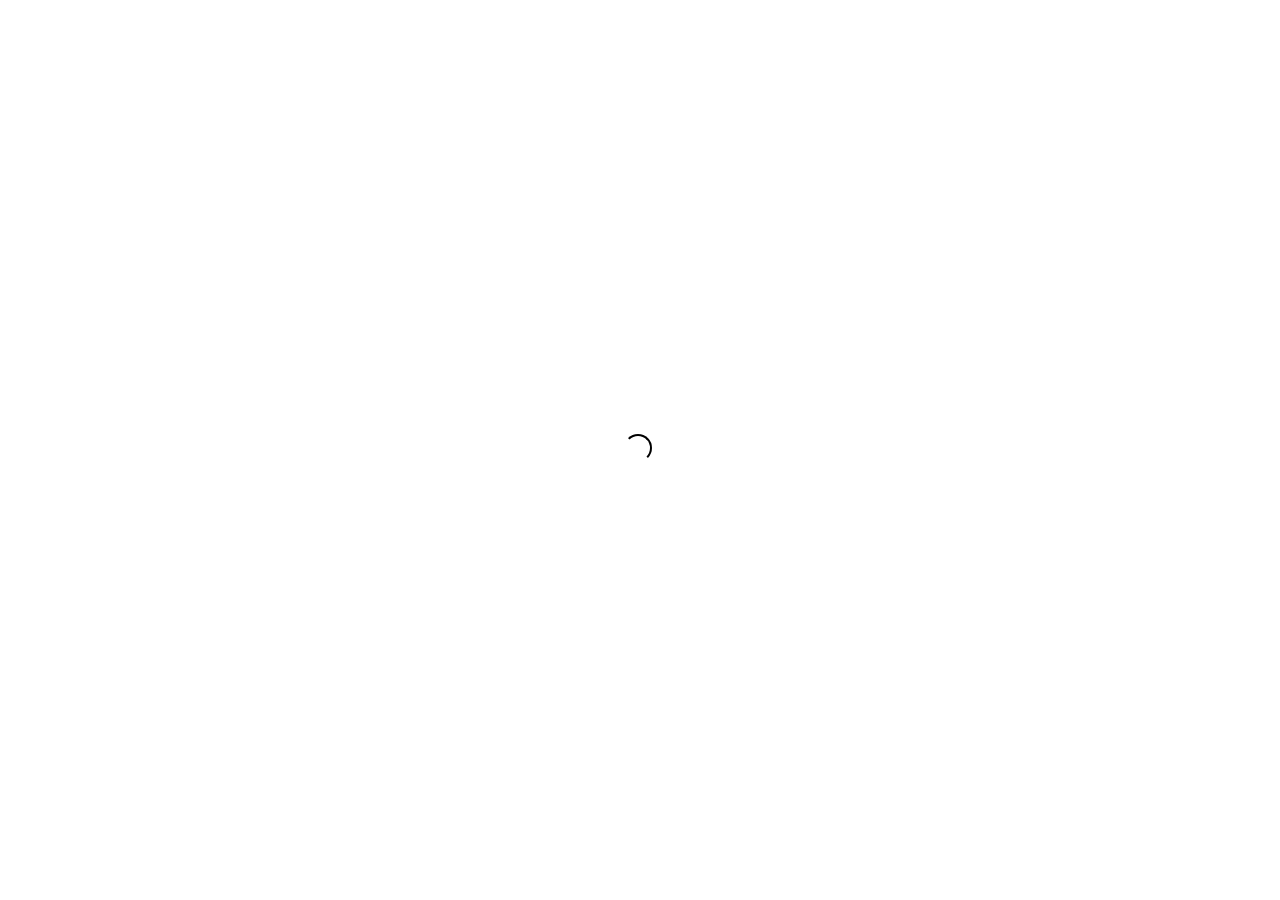
==== contributors/index.html @ 4cad9aa5 "Release version 3.2.38.#351-welcome-page-with-apps-cards.0414d19 to UAT" ====
<!DOCTYPE html>
<html lang="en">
<head>
  <meta charset="utf-8" />
  <link rel="icon" href="/favicon.ico" />
  <meta name="viewport" content="width=device-width, initial-scale=1, maximum-scale=1, viewport-fit=cover" />
  <meta name="mobile-web-app-capable" content="yes" />
  <meta name="apple-mobile-web-app-status-bar-style" content="black-translucent" />
  <meta name="robots" content="noindex" />
  <meta name="description" content="Rail Map Toolkit - Contributors" />
  <base href="./" />
  <link rel="apple-touch-icon" href="/logo192.png" />
  <link rel="manifest" href="/manifest.json" />
  <style>
      @keyframes animation-spinner {
          0% {transform: rotate(0deg)}
          100% {transform: rotate(360deg)}
      }
      .spinner {
          border-top: calc(0.125rem * var(--mantine-scale)) solid currentcolor;
          border-right: calc(0.125rem * var(--mantine-scale)) solid currentcolor;
          border-bottom: calc(0.125rem * var(--mantine-scale)) solid transparent;
          border-left: calc(0.125rem * var(--mantine-scale)) solid transparent;
          border-radius: 100%;
          width: calc(1.75rem * var(--mantine-scale));
          height: calc(1.75rem * var(--mantine-scale));
          animation: 0.45s linear 0s infinite animation-spinner;
          position: absolute;
          top: calc(50% - 16px);
          left: calc(50% - 16px);
      }
  </style>

  <title>Contributors</title>
  <script type="module" crossorigin src="/assets/contributors-DDvoFeKW.js"></script>
  <link rel="modulepreload" crossorigin href="/assets/rolldown-runtime-Zofljcph.js">
  <link rel="modulepreload" crossorigin href="/assets/src-BXCi98PE.js">
  <link rel="modulepreload" crossorigin href="/assets/react-ClXLlY4M.js">
  <link rel="modulepreload" crossorigin href="/assets/mantine-k4HT99VD.js">
  <link rel="modulepreload" crossorigin href="/assets/dist-Bo9G5bMY.js">
  <link rel="modulepreload" crossorigin href="/assets/asset-enablements-CBE7Be_G.js">
  <link rel="stylesheet" crossorigin href="/assets/src-D48-xhgS.css">
  <link rel="stylesheet" crossorigin href="/assets/contributors-BJ1j9d33.css">
</head>
<body>
<noscript>You need to enable JavaScript to run this app.</noscript>
<div id="root">
  <div class="spinner"></div>
</div>

</body>
</html>
---- assets/src-D48-xhgS.css ----
:root,:host{color-scheme:var(--mantine-color-scheme)}*,:before,:after{box-sizing:border-box}input,button,textarea,select{font:inherit}button,select{text-transform:none}body,:host{font-family:var(--mantine-font-family);font-size:var(--mantine-font-size-md);line-height:var(--mantine-line-height);background-color:var(--mantine-color-body);color:var(--mantine-color-text);-webkit-font-smoothing:var(--mantine-webkit-font-smoothing);-moz-osx-font-smoothing:var(--mantine-moz-font-smoothing);margin:0}@media screen and (device-width<=31.25em){body,:host{-webkit-text-size-adjust:100%}}@media (prefers-reduced-motion:reduce){[data-respect-reduced-motion] [data-reduce-motion]{transition:none;animation:none}}[data-mantine-color-scheme=light] .mantine-light-hidden,[data-mantine-color-scheme=dark] .mantine-dark-hidden{display:none}.mantine-focus-auto:focus-visible,.mantine-focus-always:focus{outline:2px solid var(--mantine-primary-color-filled);outline-offset:calc(.125rem * var(--mantine-scale))}.mantine-focus-never:focus{outline:none}.mantine-active:active{transform:translateY(calc(.0625rem * var(--mantine-scale)))}fieldset:disabled .mantine-active:active{transform:none}:where([dir=rtl]) .mantine-rotate-rtl{transform:rotate(180deg)}:root,:host{--mantine-z-index-app:100;--mantine-z-index-modal:200;--mantine-z-index-popover:300;--mantine-z-index-overlay:400;--mantine-z-index-max:9999;--mantine-scale:1;--mantine-cursor-type:default;--mantine-webkit-font-smoothing:antialiased;--mantine-moz-font-smoothing:grayscale;--mantine-color-white:#fff;--mantine-color-black:#000;--mantine-line-height:1.55;--mantine-font-family:-apple-system, BlinkMacSystemFont, Segoe UI, Roboto, Helvetica, Arial, sans-serif, Apple Color Emoji, Segoe UI Emoji;--mantine-font-family-monospace:ui-monospace, SFMono-Regular, Menlo, Monaco, Consolas, Liberation Mono, Courier New, monospace;--mantine-font-family-headings:-apple-system, BlinkMacSystemFont, Segoe UI, Roboto, Helvetica, Arial, sans-serif, Apple Color Emoji, Segoe UI Emoji;--mantine-heading-font-weight:700;--mantine-heading-text-wrap:wrap;--mantine-radius-default:calc(.5rem * var(--mantine-scale));--mantine-primary-color-filled:var(--mantine-color-blue-filled);--mantine-primary-color-filled-hover:var(--mantine-color-blue-filled-hover);--mantine-primary-color-light:var(--mantine-color-blue-light);--mantine-primary-color-light-hover:var(--mantine-color-blue-light-hover);--mantine-primary-color-light-color:var(--mantine-color-blue-light-color);--mantine-breakpoint-xs:36em;--mantine-breakpoint-sm:48em;--mantine-breakpoint-md:62em;--mantine-breakpoint-lg:75em;--mantine-breakpoint-xl:88em;--mantine-spacing-xs:calc(.625rem * var(--mantine-scale));--mantine-spacing-sm:calc(.75rem * var(--mantine-scale));--mantine-spacing-md:calc(1rem * var(--mantine-scale));--mantine-spacing-lg:calc(1.25rem * var(--mantine-scale));--mantine-spacing-xl:calc(2rem * var(--mantine-scale));--mantine-font-size-xs:calc(.75rem * var(--mantine-scale));--mantine-font-size-sm:calc(.875rem * var(--mantine-scale));--mantine-font-size-md:calc(1rem * var(--mantine-scale));--mantine-font-size-lg:calc(1.125rem * var(--mantine-scale));--mantine-font-size-xl:calc(1.25rem * var(--mantine-scale));--mantine-line-height-xs:1.4;--mantine-line-height-sm:1.45;--mantine-line-height-md:1.55;--mantine-line-height-lg:1.6;--mantine-line-height-xl:1.65;--mantine-shadow-xs:0 calc(.0625rem * var(--mantine-scale)) calc(.1875rem * var(--mantine-scale)) #0000000d, 0 calc(.0625rem * var(--mantine-scale)) calc(.125rem * var(--mantine-scale)) #0000001a;--mantine-shadow-sm:0 calc(.0625rem * var(--mantine-scale)) calc(.1875rem * var(--mantine-scale)) #0000000d, #0000000d 0 calc(.625rem * var(--mantine-scale)) calc(.9375rem * var(--mantine-scale)) calc(-.3125rem * var(--mantine-scale)), #0000000a 0 calc(.4375rem * var(--mantine-scale)) calc(.4375rem * var(--mantine-scale)) calc(-.3125rem * var(--mantine-scale));--mantine-shadow-md:0 calc(.0625rem * var(--mantine-scale)) calc(.1875rem * var(--mantine-scale)) #0000000d, #0000000d 0 calc(1.25rem * var(--mantine-scale)) calc(1.5625rem * var(--mantine-scale)) calc(-.3125rem * var(--mantine-scale)), #0000000a 0 calc(.625rem * var(--mantine-scale)) calc(.625rem * var(--mantine-scale)) calc(-.3125rem * var(--mantine-scale));--mantine-shadow-lg:0 calc(.0625rem * var(--mantine-scale)) calc(.1875rem * var(--mantine-scale)) #0000000d, #0000000d 0 calc(1.75rem * var(--mantine-scale)) calc(1.4375rem * var(--mantine-scale)) calc(-.4375rem * var(--mantine-scale)), #0000000a 0 calc(.75rem * var(--mantine-scale)) calc(.75rem * var(--mantine-scale)) calc(-.4375rem * var(--mantine-scale));--mantine-shadow-xl:0 calc(.0625rem * var(--mantine-scale)) calc(.1875rem * var(--mantine-scale)) #0000000d, #0000000d 0 calc(2.25rem * var(--mantine-scale)) calc(1.75rem * var(--mantine-scale)) calc(-.4375rem * var(--mantine-scale)), #0000000a 0 calc(1.0625rem * var(--mantine-scale)) calc(1.0625rem * var(--mantine-scale)) calc(-.4375rem * var(--mantine-scale));--mantine-radius-xs:calc(.125rem * var(--mantine-scale));--mantine-radius-sm:calc(.25rem * var(--mantine-scale));--mantine-radius-md:calc(.5rem * var(--mantine-scale));--mantine-radius-lg:calc(1rem * var(--mantine-scale));--mantine-radius-xl:calc(2rem * var(--mantine-scale));--mantine-font-weight-regular:400;--mantine-font-weight-medium:600;--mantine-font-weight-bold:700;--mantine-primary-color-0:var(--mantine-color-blue-0);--mantine-primary-color-1:var(--mantine-color-blue-1);--mantine-primary-color-2:var(--mantine-color-blue-2);--mantine-primary-color-3:var(--mantine-color-blue-3);--mantine-primary-color-4:var(--mantine-color-blue-4);--mantine-primary-color-5:var(--mantine-color-blue-5);--mantine-primary-color-6:var(--mantine-color-blue-6);--mantine-primary-color-7:var(--mantine-color-blue-7);--mantine-primary-color-8:var(--mantine-color-blue-8);--mantine-primary-color-9:var(--mantine-color-blue-9);--mantine-color-dark-0:#c9c9c9;--mantine-color-dark-1:#b8b8b8;--mantine-color-dark-2:#828282;--mantine-color-dark-3:#696969;--mantine-color-dark-4:#424242;--mantine-color-dark-5:#3b3b3b;--mantine-color-dark-6:#2e2e2e;--mantine-color-dark-7:#242424;--mantine-color-dark-8:#1f1f1f;--mantine-color-dark-9:#141414;--mantine-color-gray-0:#f8f9fa;--mantine-color-gray-1:#f1f3f5;--mantine-color-gray-2:#e9ecef;--mantine-color-gray-3:#dee2e6;--mantine-color-gray-4:#ced4da;--mantine-color-gray-5:#adb5bd;--mantine-color-gray-6:#868e96;--mantine-color-gray-7:#495057;--mantine-color-gray-8:#343a40;--mantine-color-gray-9:#212529;--mantine-color-red-0:#fff5f5;--mantine-color-red-1:#ffe3e3;--mantine-color-red-2:#ffc9c9;--mantine-color-red-3:#ffa8a8;--mantine-color-red-4:#ff8787;--mantine-color-red-5:#ff6b6b;--mantine-color-red-6:#fa5252;--mantine-color-red-7:#f03e3e;--mantine-color-red-8:#e03131;--mantine-color-red-9:#c92a2a;--mantine-color-pink-0:#fff0f6;--mantine-color-pink-1:#ffdeeb;--mantine-color-pink-2:#fcc2d7;--mantine-color-pink-3:#faa2c1;--mantine-color-pink-4:#f783ac;--mantine-color-pink-5:#f06595;--mantine-color-pink-6:#e64980;--mantine-color-pink-7:#d6336c;--mantine-color-pink-8:#c2255c;--mantine-color-pink-9:#a61e4d;--mantine-color-grape-0:#f8f0fc;--mantine-color-grape-1:#f3d9fa;--mantine-color-grape-2:#eebefa;--mantine-color-grape-3:#e599f7;--mantine-color-grape-4:#da77f2;--mantine-color-grape-5:#cc5de8;--mantine-color-grape-6:#be4bdb;--mantine-color-grape-7:#ae3ec9;--mantine-color-grape-8:#9c36b5;--mantine-color-grape-9:#862e9c;--mantine-color-violet-0:#f3f0ff;--mantine-color-violet-1:#e5dbff;--mantine-color-violet-2:#d0bfff;--mantine-color-violet-3:#b197fc;--mantine-color-violet-4:#9775fa;--mantine-color-violet-5:#845ef7;--mantine-color-violet-6:#7950f2;--mantine-color-violet-7:#7048e8;--mantine-color-violet-8:#6741d9;--mantine-color-violet-9:#5f3dc4;--mantine-color-indigo-0:#edf2ff;--mantine-color-indigo-1:#dbe4ff;--mantine-color-indigo-2:#bac8ff;--mantine-color-indigo-3:#91a7ff;--mantine-color-indigo-4:#748ffc;--mantine-color-indigo-5:#5c7cfa;--mantine-color-indigo-6:#4c6ef5;--mantine-color-indigo-7:#4263eb;--mantine-color-indigo-8:#3b5bdb;--mantine-color-indigo-9:#364fc7;--mantine-color-blue-0:#e7f5ff;--mantine-color-blue-1:#d0ebff;--mantine-color-blue-2:#a5d8ff;--mantine-color-blue-3:#74c0fc;--mantine-color-blue-4:#4dabf7;--mantine-color-blue-5:#339af0;--mantine-color-blue-6:#228be6;--mantine-color-blue-7:#1c7ed6;--mantine-color-blue-8:#1971c2;--mantine-color-blue-9:#1864ab;--mantine-color-cyan-0:#e3fafc;--mantine-color-cyan-1:#c5f6fa;--mantine-color-cyan-2:#99e9f2;--mantine-color-cyan-3:#66d9e8;--mantine-color-cyan-4:#3bc9db;--mantine-color-cyan-5:#22b8cf;--mantine-color-cyan-6:#15aabf;--mantine-color-cyan-7:#1098ad;--mantine-color-cyan-8:#0c8599;--mantine-color-cyan-9:#0b7285;--mantine-color-teal-0:#e6fcf5;--mantine-color-teal-1:#c3fae8;--mantine-color-teal-2:#96f2d7;--mantine-color-teal-3:#63e6be;--mantine-color-teal-4:#38d9a9;--mantine-color-teal-5:#20c997;--mantine-color-teal-6:#12b886;--mantine-color-teal-7:#0ca678;--mantine-color-teal-8:#099268;--mantine-color-teal-9:#087f5b;--mantine-color-green-0:#ebfbee;--mantine-color-green-1:#d3f9d8;--mantine-color-green-2:#b2f2bb;--mantine-color-green-3:#8ce99a;--mantine-color-green-4:#69db7c;--mantine-color-green-5:#51cf66;--mantine-color-green-6:#40c057;--mantine-color-green-7:#37b24d;--mantine-color-green-8:#2f9e44;--mantine-color-green-9:#2b8a3e;--mantine-color-lime-0:#f4fce3;--mantine-color-lime-1:#e9fac8;--mantine-color-lime-2:#d8f5a2;--mantine-color-lime-3:#c0eb75;--mantine-color-lime-4:#a9e34b;--mantine-color-lime-5:#94d82d;--mantine-color-lime-6:#82c91e;--mantine-color-lime-7:#74b816;--mantine-color-lime-8:#66a80f;--mantine-color-lime-9:#5c940d;--mantine-color-yellow-0:#fff9db;--mantine-color-yellow-1:#fff3bf;--mantine-color-yellow-2:#ffec99;--mantine-color-yellow-3:#ffe066;--mantine-color-yellow-4:#ffd43b;--mantine-color-yellow-5:#fcc419;--mantine-color-yellow-6:#fab005;--mantine-color-yellow-7:#f59f00;--mantine-color-yellow-8:#f08c00;--mantine-color-yellow-9:#e67700;--mantine-color-orange-0:#fff4e6;--mantine-color-orange-1:#ffe8cc;--mantine-color-orange-2:#ffd8a8;--mantine-color-orange-3:#ffc078;--mantine-color-orange-4:#ffa94d;--mantine-color-orange-5:#ff922b;--mantine-color-orange-6:#fd7e14;--mantine-color-orange-7:#f76707;--mantine-color-orange-8:#e8590c;--mantine-color-orange-9:#d9480f;--mantine-h1-font-size:calc(2.125rem * var(--mantine-scale));--mantine-h1-line-height:1.3;--mantine-h1-font-weight:700;--mantine-h2-font-size:calc(1.625rem * var(--mantine-scale));--mantine-h2-line-height:1.35;--mantine-h2-font-weight:700;--mantine-h3-font-size:calc(1.375rem * var(--mantine-scale));--mantine-h3-line-height:1.4;--mantine-h3-font-weight:700;--mantine-h4-font-size:calc(1.125rem * var(--mantine-scale));--mantine-h4-line-height:1.45;--mantine-h4-font-weight:700;--mantine-h5-font-size:calc(1rem * var(--mantine-scale));--mantine-h5-line-height:1.5;--mantine-h5-font-weight:700;--mantine-h6-font-size:calc(.875rem * var(--mantine-scale));--mantine-h6-line-height:1.5;--mantine-h6-font-weight:700}:root[data-mantine-color-scheme=dark],:host([data-mantine-color-scheme=dark]){--mantine-color-scheme:dark;--mantine-primary-color-contrast:var(--mantine-color-white);--mantine-color-bright:var(--mantine-color-white);--mantine-color-text:var(--mantine-color-dark-0);--mantine-color-body:var(--mantine-color-dark-7);--mantine-color-error:var(--mantine-color-red-8);--mantine-color-placeholder:var(--mantine-color-dark-3);--mantine-color-anchor:var(--mantine-color-blue-4);--mantine-color-default:var(--mantine-color-dark-6);--mantine-color-default-hover:var(--mantine-color-dark-5);--mantine-color-default-color:var(--mantine-color-white);--mantine-color-default-border:var(--mantine-color-dark-4);--mantine-color-dimmed:var(--mantine-color-dark-2);--mantine-color-disabled:var(--mantine-color-dark-6);--mantine-color-disabled-color:var(--mantine-color-dark-3);--mantine-color-disabled-border:var(--mantine-color-dark-4);--mantine-color-dark-text:var(--mantine-color-dark-4);--mantine-color-dark-filled:var(--mantine-color-dark-8);--mantine-color-dark-filled-hover:var(--mantine-color-dark-9);--mantine-color-dark-light:#0a0a0a;--mantine-color-dark-light-hover:#0e0e0e;--mantine-color-dark-light-color:var(--mantine-color-dark-0);--mantine-color-dark-outline:var(--mantine-color-dark-4);--mantine-color-dark-outline-hover:#4242420d;--mantine-color-gray-text:var(--mantine-color-gray-4);--mantine-color-gray-filled:var(--mantine-color-gray-8);--mantine-color-gray-filled-hover:var(--mantine-color-gray-9);--mantine-color-gray-light:#111315;--mantine-color-gray-light-hover:#171a1d;--mantine-color-gray-light-color:var(--mantine-color-gray-0);--mantine-color-gray-outline:var(--mantine-color-gray-4);--mantine-color-gray-outline-hover:#ced4da0d;--mantine-color-red-text:var(--mantine-color-red-4);--mantine-color-red-filled:var(--mantine-color-red-8);--mantine-color-red-filled-hover:var(--mantine-color-red-9);--mantine-color-red-light:#651515;--mantine-color-red-light-hover:#8d1d1d;--mantine-color-red-light-color:var(--mantine-color-red-0);--mantine-color-red-outline:var(--mantine-color-red-4);--mantine-color-red-outline-hover:#ff87870d;--mantine-color-pink-text:var(--mantine-color-pink-4);--mantine-color-pink-filled:var(--mantine-color-pink-8);--mantine-color-pink-filled-hover:var(--mantine-color-pink-9);--mantine-color-pink-light:#530f27;--mantine-color-pink-light-hover:#741536;--mantine-color-pink-light-color:var(--mantine-color-pink-0);--mantine-color-pink-outline:var(--mantine-color-pink-4);--mantine-color-pink-outline-hover:#f783ac0d;--mantine-color-grape-text:var(--mantine-color-grape-4);--mantine-color-grape-filled:var(--mantine-color-grape-8);--mantine-color-grape-filled-hover:var(--mantine-color-grape-9);--mantine-color-grape-light:#43174e;--mantine-color-grape-light-hover:#5e206d;--mantine-color-grape-light-color:var(--mantine-color-grape-0);--mantine-color-grape-outline:var(--mantine-color-grape-4);--mantine-color-grape-outline-hover:#da77f20d;--mantine-color-violet-text:var(--mantine-color-violet-4);--mantine-color-violet-filled:var(--mantine-color-violet-8);--mantine-color-violet-filled-hover:var(--mantine-color-violet-9);--mantine-color-violet-light:#301f62;--mantine-color-violet-light-hover:#432b89;--mantine-color-violet-light-color:var(--mantine-color-violet-0);--mantine-color-violet-outline:var(--mantine-color-violet-4);--mantine-color-violet-outline-hover:#9775fa0d;--mantine-color-indigo-text:var(--mantine-color-indigo-4);--mantine-color-indigo-filled:var(--mantine-color-indigo-8);--mantine-color-indigo-filled-hover:var(--mantine-color-indigo-9);--mantine-color-indigo-light:#1b2864;--mantine-color-indigo-light-hover:#26378b;--mantine-color-indigo-light-color:var(--mantine-color-indigo-0);--mantine-color-indigo-outline:var(--mantine-color-indigo-4);--mantine-color-indigo-outline-hover:#748ffc0d;--mantine-color-blue-text:var(--mantine-color-blue-4);--mantine-color-blue-filled:var(--mantine-color-blue-8);--mantine-color-blue-filled-hover:var(--mantine-color-blue-9);--mantine-color-blue-light:#0c3256;--mantine-color-blue-light-hover:#114678;--mantine-color-blue-light-color:var(--mantine-color-blue-0);--mantine-color-blue-outline:var(--mantine-color-blue-4);--mantine-color-blue-outline-hover:#4dabf70d;--mantine-color-cyan-text:var(--mantine-color-cyan-4);--mantine-color-cyan-filled:var(--mantine-color-cyan-8);--mantine-color-cyan-filled-hover:var(--mantine-color-cyan-9);--mantine-color-cyan-light:#063943;--mantine-color-cyan-light-hover:#08505d;--mantine-color-cyan-light-color:var(--mantine-color-cyan-0);--mantine-color-cyan-outline:var(--mantine-color-cyan-4);--mantine-color-cyan-outline-hover:#3bc9db0d;--mantine-color-teal-text:var(--mantine-color-teal-4);--mantine-color-teal-filled:var(--mantine-color-teal-8);--mantine-color-teal-filled-hover:var(--mantine-color-teal-9);--mantine-color-teal-light:#04402e;--mantine-color-teal-light-hover:#065940;--mantine-color-teal-light-color:var(--mantine-color-teal-0);--mantine-color-teal-outline:var(--mantine-color-teal-4);--mantine-color-teal-outline-hover:#38d9a90d;--mantine-color-green-text:var(--mantine-color-green-4);--mantine-color-green-filled:var(--mantine-color-green-8);--mantine-color-green-filled-hover:var(--mantine-color-green-9);--mantine-color-green-light:#16451f;--mantine-color-green-light-hover:#1e612b;--mantine-color-green-light-color:var(--mantine-color-green-0);--mantine-color-green-outline:var(--mantine-color-green-4);--mantine-color-green-outline-hover:#69db7c0d;--mantine-color-lime-text:var(--mantine-color-lime-4);--mantine-color-lime-filled:var(--mantine-color-lime-8);--mantine-color-lime-filled-hover:var(--mantine-color-lime-9);--mantine-color-lime-light:#2e4a07;--mantine-color-lime-light-hover:#406809;--mantine-color-lime-light-color:var(--mantine-color-lime-0);--mantine-color-lime-outline:var(--mantine-color-lime-4);--mantine-color-lime-outline-hover:#a9e34b0d;--mantine-color-yellow-text:var(--mantine-color-yellow-4);--mantine-color-yellow-filled:var(--mantine-color-yellow-8);--mantine-color-yellow-filled-hover:var(--mantine-color-yellow-9);--mantine-color-yellow-light:#733c00;--mantine-color-yellow-light-hover:#a15300;--mantine-color-yellow-light-color:var(--mantine-color-yellow-0);--mantine-color-yellow-outline:var(--mantine-color-yellow-4);--mantine-color-yellow-outline-hover:#ffd43b0d;--mantine-color-orange-text:var(--mantine-color-orange-4);--mantine-color-orange-filled:var(--mantine-color-orange-8);--mantine-color-orange-filled-hover:var(--mantine-color-orange-9);--mantine-color-orange-light:#6d2408;--mantine-color-orange-light-hover:#98320b;--mantine-color-orange-light-color:var(--mantine-color-orange-0);--mantine-color-orange-outline:var(--mantine-color-orange-4);--mantine-color-orange-outline-hover:#ffa94d0d}:root[data-mantine-color-scheme=light],:host([data-mantine-color-scheme=light]){--mantine-color-scheme:light;--mantine-primary-color-contrast:var(--mantine-color-white);--mantine-color-bright:var(--mantine-color-black);--mantine-color-text:#000;--mantine-color-body:#fff;--mantine-color-error:var(--mantine-color-red-6);--mantine-color-placeholder:var(--mantine-color-gray-5);--mantine-color-anchor:var(--mantine-color-blue-6);--mantine-color-default:var(--mantine-color-white);--mantine-color-default-hover:var(--mantine-color-gray-0);--mantine-color-default-color:var(--mantine-color-black);--mantine-color-default-border:var(--mantine-color-gray-4);--mantine-color-dimmed:var(--mantine-color-gray-6);--mantine-color-disabled:var(--mantine-color-gray-2);--mantine-color-disabled-color:var(--mantine-color-gray-5);--mantine-color-disabled-border:var(--mantine-color-gray-3);--mantine-color-dark-text:var(--mantine-color-dark-filled);--mantine-color-dark-filled:var(--mantine-color-dark-6);--mantine-color-dark-filled-hover:var(--mantine-color-dark-7);--mantine-color-dark-light:var(--mantine-color-dark-1);--mantine-color-dark-light-hover:var(--mantine-color-dark-2);--mantine-color-dark-light-color:var(--mantine-color-dark-9);--mantine-color-dark-outline:var(--mantine-color-dark-6);--mantine-color-dark-outline-hover:#2e2e2e0d;--mantine-color-gray-text:var(--mantine-color-gray-filled);--mantine-color-gray-filled:var(--mantine-color-gray-6);--mantine-color-gray-filled-hover:var(--mantine-color-gray-7);--mantine-color-gray-light:var(--mantine-color-gray-1);--mantine-color-gray-light-hover:var(--mantine-color-gray-2);--mantine-color-gray-light-color:var(--mantine-color-gray-9);--mantine-color-gray-outline:var(--mantine-color-gray-6);--mantine-color-gray-outline-hover:#868e960d;--mantine-color-red-text:var(--mantine-color-red-filled);--mantine-color-red-filled:var(--mantine-color-red-6);--mantine-color-red-filled-hover:var(--mantine-color-red-7);--mantine-color-red-light:var(--mantine-color-red-1);--mantine-color-red-light-hover:var(--mantine-color-red-2);--mantine-color-red-light-color:var(--mantine-color-red-9);--mantine-color-red-outline:var(--mantine-color-red-6);--mantine-color-red-outline-hover:#fa52520d;--mantine-color-pink-text:var(--mantine-color-pink-filled);--mantine-color-pink-filled:var(--mantine-color-pink-6);--mantine-color-pink-filled-hover:var(--mantine-color-pink-7);--mantine-color-pink-light:var(--mantine-color-pink-1);--mantine-color-pink-light-hover:var(--mantine-color-pink-2);--mantine-color-pink-light-color:var(--mantine-color-pink-9);--mantine-color-pink-outline:var(--mantine-color-pink-6);--mantine-color-pink-outline-hover:#e649800d;--mantine-color-grape-text:var(--mantine-color-grape-filled);--mantine-color-grape-filled:var(--mantine-color-grape-6);--mantine-color-grape-filled-hover:var(--mantine-color-grape-7);--mantine-color-grape-light:var(--mantine-color-grape-1);--mantine-color-grape-light-hover:var(--mantine-color-grape-2);--mantine-color-grape-light-color:var(--mantine-color-grape-9);--mantine-color-grape-outline:var(--mantine-color-grape-6);--mantine-color-grape-outline-hover:#be4bdb0d;--mantine-color-violet-text:var(--mantine-color-violet-filled);--mantine-color-violet-filled:var(--mantine-color-violet-6);--mantine-color-violet-filled-hover:var(--mantine-color-violet-7);--mantine-color-violet-light:var(--mantine-color-violet-1);--mantine-color-violet-light-hover:var(--mantine-color-violet-2);--mantine-color-violet-light-color:var(--mantine-color-violet-9);--mantine-color-violet-outline:var(--mantine-color-violet-6);--mantine-color-violet-outline-hover:#7950f20d;--mantine-color-indigo-text:var(--mantine-color-indigo-filled);--mantine-color-indigo-filled:var(--mantine-color-indigo-6);--mantine-color-indigo-filled-hover:var(--mantine-color-indigo-7);--mantine-color-indigo-light:var(--mantine-color-indigo-1);--mantine-color-indigo-light-hover:var(--mantine-color-indigo-2);--mantine-color-indigo-light-color:var(--mantine-color-indigo-9);--mantine-color-indigo-outline:var(--mantine-color-indigo-6);--mantine-color-indigo-outline-hover:#4c6ef50d;--mantine-color-blue-text:var(--mantine-color-blue-filled);--mantine-color-blue-filled:var(--mantine-color-blue-6);--mantine-color-blue-filled-hover:var(--mantine-color-blue-7);--mantine-color-blue-light:var(--mantine-color-blue-1);--mantine-color-blue-light-hover:var(--mantine-color-blue-2);--mantine-color-blue-light-color:var(--mantine-color-blue-9);--mantine-color-blue-outline:var(--mantine-color-blue-6);--mantine-color-blue-outline-hover:#228be60d;--mantine-color-cyan-text:var(--mantine-color-cyan-filled);--mantine-color-cyan-filled:var(--mantine-color-cyan-6);--mantine-color-cyan-filled-hover:var(--mantine-color-cyan-7);--mantine-color-cyan-light:var(--mantine-color-cyan-1);--mantine-color-cyan-light-hover:var(--mantine-color-cyan-2);--mantine-color-cyan-light-color:var(--mantine-color-cyan-9);--mantine-color-cyan-outline:var(--mantine-color-cyan-6);--mantine-color-cyan-outline-hover:#15aabf0d;--mantine-color-teal-text:var(--mantine-color-teal-filled);--mantine-color-teal-filled:var(--mantine-color-teal-6);--mantine-color-teal-filled-hover:var(--mantine-color-teal-7);--mantine-color-teal-light:var(--mantine-color-teal-1);--mantine-color-teal-light-hover:var(--mantine-color-teal-2);--mantine-color-teal-light-color:var(--mantine-color-teal-9);--mantine-color-teal-outline:var(--mantine-color-teal-6);--mantine-color-teal-outline-hover:#12b8860d;--mantine-color-green-text:var(--mantine-color-green-filled);--mantine-color-green-filled:var(--mantine-color-green-6);--mantine-color-green-filled-hover:var(--mantine-color-green-7);--mantine-color-green-light:var(--mantine-color-green-1);--mantine-color-green-light-hover:var(--mantine-color-green-2);--mantine-color-green-light-color:var(--mantine-color-green-9);--mantine-color-green-outline:var(--mantine-color-green-6);--mantine-color-green-outline-hover:#40c0570d;--mantine-color-lime-text:var(--mantine-color-lime-filled);--mantine-color-lime-filled:var(--mantine-color-lime-6);--mantine-color-lime-filled-hover:var(--mantine-color-lime-7);--mantine-color-lime-light:var(--mantine-color-lime-1);--mantine-color-lime-light-hover:var(--mantine-color-lime-2);--mantine-color-lime-light-color:var(--mantine-color-lime-9);--mantine-color-lime-outline:var(--mantine-color-lime-6);--mantine-color-lime-outline-hover:#82c91e0d;--mantine-color-yellow-text:var(--mantine-color-yellow-filled);--mantine-color-yellow-filled:var(--mantine-color-yellow-6);--mantine-color-yellow-filled-hover:var(--mantine-color-yellow-7);--mantine-color-yellow-light:var(--mantine-color-yellow-1);--mantine-color-yellow-light-hover:var(--mantine-color-yellow-2);--mantine-color-yellow-light-color:var(--mantine-color-yellow-9);--mantine-color-yellow-outline:var(--mantine-color-yellow-6);--mantine-color-yellow-outline-hover:#fab0050d;--mantine-color-orange-text:var(--mantine-color-orange-filled);--mantine-color-orange-filled:var(--mantine-color-orange-6);--mantine-color-orange-filled-hover:var(--mantine-color-orange-7);--mantine-color-orange-light:var(--mantine-color-orange-1);--mantine-color-orange-light-hover:var(--mantine-color-orange-2);--mantine-color-orange-light-color:var(--mantine-color-orange-9);--mantine-color-orange-outline:var(--mantine-color-orange-6);--mantine-color-orange-outline-hover:#fd7e140d}.m_d57069b5{--scrollarea-scrollbar-size:calc(.75rem * var(--mantine-scale));position:relative;overflow:hidden}.m_d57069b5:where([data-autosize]) .m_b1336c6{min-width:min-content}.m_c0783ff9{scrollbar-width:none;overscroll-behavior:var(--scrollarea-over-scroll-behavior);-ms-overflow-style:none;-webkit-overflow-scrolling:touch;width:100%;height:100%}.m_c0783ff9::-webkit-scrollbar{display:none}.m_c0783ff9:where([data-scrollbars=xy],[data-scrollbars=y]):where([data-offset-scrollbars=xy],[data-offset-scrollbars=y],[data-offset-scrollbars=present]):where([data-vertical-hidden]){padding-inline:0}.m_c0783ff9:where([data-scrollbars=xy],[data-scrollbars=y]):where([data-offset-scrollbars=xy],[data-offset-scrollbars=y],[data-offset-scrollbars=present]):not([data-vertical-hidden]){padding-inline-start:unset;padding-inline-end:var(--scrollarea-scrollbar-size)}.m_c0783ff9:where([data-scrollbars=xy],[data-scrollbars=x]):where([data-offset-scrollbars=xy],[data-offset-scrollbars=x],[data-offset-scrollbars=present]):where([data-horizontal-hidden]){padding-bottom:0}.m_c0783ff9:where([data-scrollbars=xy],[data-scrollbars=x]):where([data-offset-scrollbars=xy],[data-offset-scrollbars=x],[data-offset-scrollbars=present]):not([data-horizontal-hidden]){padding-bottom:var(--scrollarea-scrollbar-size)}.m_f8f631dd{min-width:100%;display:table}.m_c44ba933{-webkit-user-select:none;user-select:none;touch-action:none;box-sizing:border-box;padding:calc(var(--scrollarea-scrollbar-size) / 5);background-color:#0000;flex-direction:row;transition:background-color .15s,opacity .15s;display:flex}@media (hover:hover){:where([data-mantine-color-scheme=light]) .m_c44ba933:hover{background-color:var(--mantine-color-gray-0)}:where([data-mantine-color-scheme=light]) .m_c44ba933:hover>.m_d8b5e363{background-color:#00000080}:where([data-mantine-color-scheme=dark]) .m_c44ba933:hover{background-color:var(--mantine-color-dark-8)}:where([data-mantine-color-scheme=dark]) .m_c44ba933:hover>.m_d8b5e363{background-color:#ffffff80}}@media (hover:none){:where([data-mantine-color-scheme=light]) .m_c44ba933:active{background-color:var(--mantine-color-gray-0)}:where([data-mantine-color-scheme=light]) .m_c44ba933:active>.m_d8b5e363{background-color:#00000080}:where([data-mantine-color-scheme=dark]) .m_c44ba933:active{background-color:var(--mantine-color-dark-8)}:where([data-mantine-color-scheme=dark]) .m_c44ba933:active>.m_d8b5e363{background-color:#ffffff80}}.m_c44ba933:where([data-hidden],[data-state=hidden]){display:none}.m_c44ba933:where([data-orientation=vertical]){width:var(--scrollarea-scrollbar-size);top:0;bottom:var(--sa-corner-width);inset-inline-end:0}.m_c44ba933:where([data-orientation=horizontal]){height:var(--scrollarea-scrollbar-size);bottom:0;flex-direction:column;inset-inline-start:0;inset-inline-end:var(--sa-corner-width)}.m_d8b5e363{border-radius:var(--scrollarea-scrollbar-size);opacity:var(--thumb-opacity);flex:1;transition:background-color .15s;position:relative;overflow:hidden}.m_d8b5e363:before{content:"";width:100%;height:100%;min-width:calc(2.75rem * var(--mantine-scale));min-height:calc(2.75rem * var(--mantine-scale));position:absolute;top:50%;left:50%;transform:translate(-50%,-50%)}:where([data-mantine-color-scheme=light]) .m_d8b5e363{background-color:#0006}:where([data-mantine-color-scheme=dark]) .m_d8b5e363{background-color:#fff6}.m_21657268{opacity:0;inset-inline-end:0;transition:opacity .15s;display:block;position:absolute;bottom:0}:where([data-mantine-color-scheme=light]) .m_21657268{background-color:var(--mantine-color-gray-0)}:where([data-mantine-color-scheme=dark]) .m_21657268{background-color:var(--mantine-color-dark-8)}.m_21657268:where([data-hovered]){opacity:1}.m_21657268:where([data-hidden]){display:none}.m_b1336c6{min-width:100%}.m_87cf2631{cursor:pointer;appearance:none;font-size:var(--mantine-font-size-md);text-align:left;color:inherit;touch-action:manipulation;-webkit-tap-highlight-color:transparent;background-color:#0000;border:0;padding:0;text-decoration:none}:where([dir=rtl]) .m_87cf2631{text-align:right}.m_515a97f8{clip:rect(0 0 0 0);height:calc(.0625rem * var(--mantine-scale));width:calc(.0625rem * var(--mantine-scale));margin:calc(-.0625rem * var(--mantine-scale));white-space:nowrap;border:0;padding:0;position:absolute;overflow:hidden}.m_1b7284a3{--paper-radius:var(--mantine-radius-default);-webkit-tap-highlight-color:transparent;touch-action:manipulation;border-radius:var(--paper-radius);box-shadow:var(--paper-shadow);background-color:var(--mantine-color-body);outline:0;text-decoration:none;display:block}[data-mantine-color-scheme=light] .m_1b7284a3{--paper-border-color:var(--mantine-color-gray-3)}[data-mantine-color-scheme=dark] .m_1b7284a3{--paper-border-color:var(--mantine-color-dark-4)}.m_1b7284a3:where([data-with-border]){border:calc(.0625rem * var(--mantine-scale)) solid var(--paper-border-color)}.m_9814e45f{background:var(--overlay-bg,#0009);-webkit-backdrop-filter:var(--overlay-filter);backdrop-filter:var(--overlay-filter);border-radius:var(--overlay-radius,0);z-index:var(--overlay-z-index);position:absolute;inset:0}.m_9814e45f:where([data-fixed]){position:fixed}.m_9814e45f:where([data-center]){justify-content:center;align-items:center;display:flex}.m_38a85659{border:1px solid var(--popover-border-color);padding:var(--mantine-spacing-sm) var(--mantine-spacing-md);box-shadow:var(--popover-shadow,none);border-radius:var(--popover-radius,var(--mantine-radius-default));position:absolute}.m_38a85659:where([data-fixed]){position:fixed}.m_38a85659:focus{outline:none}:where([data-mantine-color-scheme=light]) .m_38a85659{--popover-border-color:var(--mantine-color-gray-2);background-color:var(--mantine-color-white)}:where([data-mantine-color-scheme=dark]) .m_38a85659{--popover-border-color:var(--mantine-color-dark-4);background-color:var(--mantine-color-dark-6)}.m_a31dc6c1{background-color:inherit;border:1px solid var(--popover-border-color);z-index:1}.m_3d7bc908{position:fixed;inset:0}.m_5ae2e3c{--loader-size-xs:calc(1.125rem * var(--mantine-scale));--loader-size-sm:calc(1.375rem * var(--mantine-scale));--loader-size-md:calc(2.25rem * var(--mantine-scale));--loader-size-lg:calc(2.75rem * var(--mantine-scale));--loader-size-xl:calc(3.625rem * var(--mantine-scale));--loader-size:var(--loader-size-md);--loader-color:var(--mantine-primary-color-filled)}@keyframes m_5d2b3b9d{0%{opacity:0;transform:scale(.6)}50%,to{transform:scale(1)}}.m_7a2bd4cd{width:var(--loader-size);height:var(--loader-size);gap:calc(var(--loader-size) / 5);display:flex;position:relative}.m_870bb79{background:var(--loader-color);border-radius:calc(.125rem * var(--mantine-scale));flex:1;animation:1.2s cubic-bezier(0,.5,.5,1) infinite m_5d2b3b9d}.m_870bb79:first-of-type{animation-delay:-240ms}.m_870bb79:nth-of-type(2){animation-delay:-120ms}.m_870bb79:nth-of-type(3){animation-delay:0}@keyframes m_aac34a1{0%,to{opacity:1;transform:scale(1)}50%{opacity:.5;transform:scale(.6)}}.m_4e3f22d7{justify-content:center;align-items:center;gap:calc(var(--loader-size) / 10);width:var(--loader-size);height:var(--loader-size);display:flex;position:relative}.m_870c4af{width:calc(var(--loader-size) / 3 - var(--loader-size) / 15);height:calc(var(--loader-size) / 3 - var(--loader-size) / 15);background:var(--loader-color);border-radius:50%;animation:.8s linear infinite m_aac34a1}.m_870c4af:nth-child(2){animation-delay:.4s}@keyframes m_f8e89c4b{0%{transform:rotate(0)}to{transform:rotate(360deg)}}.m_b34414df{width:var(--loader-size);height:var(--loader-size);display:inline-block}.m_b34414df:after{content:"";width:var(--loader-size);height:var(--loader-size);border-radius:calc(625rem * var(--mantine-scale));border-width:calc(var(--loader-size) / 8);border-style:solid;border-color:var(--loader-color) var(--loader-color) var(--loader-color) transparent;animation:1.2s linear infinite m_f8e89c4b;display:block}.m_8d3f4000{--ai-size-xs:calc(1.125rem * var(--mantine-scale));--ai-size-sm:calc(1.375rem * var(--mantine-scale));--ai-size-md:calc(1.75rem * var(--mantine-scale));--ai-size-lg:calc(2.125rem * var(--mantine-scale));--ai-size-xl:calc(2.75rem * var(--mantine-scale));--ai-size-input-xs:calc(1.875rem * var(--mantine-scale));--ai-size-input-sm:calc(2.25rem * var(--mantine-scale));--ai-size-input-md:calc(2.625rem * var(--mantine-scale));--ai-size-input-lg:calc(3.125rem * var(--mantine-scale));--ai-size-input-xl:calc(3.75rem * var(--mantine-scale));--ai-size:var(--ai-size-md);--ai-color:var(--mantine-color-white);-webkit-user-select:none;user-select:none;width:var(--ai-size);height:var(--ai-size);min-width:var(--ai-size);min-height:var(--ai-size);border-radius:var(--ai-radius,var(--mantine-radius-default));background:var(--ai-bg,var(--mantine-primary-color-filled));color:var(--ai-color,var(--mantine-color-white));border:var(--ai-bd,calc(.0625rem * var(--mantine-scale)) solid transparent);cursor:pointer;justify-content:center;align-items:center;line-height:1;display:inline-flex;position:relative;overflow:hidden}@media (hover:hover){.m_8d3f4000:hover:where(:not([data-loading],:disabled,[data-disabled])){background-color:var(--ai-hover,var(--mantine-primary-color-filled-hover));color:var(--ai-hover-color,var(--ai-color))}}@media (hover:none){.m_8d3f4000:active:where(:not([data-loading],:disabled,[data-disabled])){background-color:var(--ai-hover,var(--mantine-primary-color-filled-hover));color:var(--ai-hover-color,var(--ai-color))}}.m_8d3f4000[data-loading]{cursor:not-allowed}.m_8d3f4000[data-loading] .m_8d3afb97{opacity:0;transform:translateY(100%)}.m_8d3f4000:where(:disabled:not([data-loading]),[data-disabled]:not([data-loading])){cursor:not-allowed;border:calc(.0625rem * var(--mantine-scale)) solid transparent;color:var(--mantine-color-disabled-color);background:var(--mantine-color-disabled)}.m_8d3f4000:where(:disabled:not([data-loading]),[data-disabled]:not([data-loading])):active{transform:none}.m_302b9fb1{inset:calc(-.0625rem * var(--mantine-scale));border-radius:var(--ai-radius,var(--mantine-radius-default));justify-content:center;align-items:center;display:flex;position:absolute}:where([data-mantine-color-scheme=light]) .m_302b9fb1{background-color:#ffffff26}:where([data-mantine-color-scheme=dark]) .m_302b9fb1{background-color:#00000026}.m_1a0f1b21{--ai-border-width:calc(.0625rem * var(--mantine-scale));display:flex}.m_1a0f1b21 :where(*):focus{z-index:1;position:relative}.m_1a0f1b21[data-orientation=horizontal]{flex-direction:row}.m_1a0f1b21[data-orientation=horizontal] .m_8d3f4000:not(:only-child):first-child,.m_1a0f1b21[data-orientation=horizontal] .m_437b6484:not(:only-child):first-child{border-inline-end-width:calc(var(--ai-border-width) / 2);border-start-end-radius:0;border-end-end-radius:0}.m_1a0f1b21[data-orientation=horizontal] .m_8d3f4000:not(:only-child):last-child,.m_1a0f1b21[data-orientation=horizontal] .m_437b6484:not(:only-child):last-child{border-inline-start-width:calc(var(--ai-border-width) / 2);border-start-start-radius:0;border-end-start-radius:0}.m_1a0f1b21[data-orientation=horizontal] .m_8d3f4000:not(:only-child):not(:first-child):not(:last-child),.m_1a0f1b21[data-orientation=horizontal] .m_437b6484:not(:only-child):not(:first-child):not(:last-child){border-inline-width:calc(var(--ai-border-width) / 2);border-radius:0}.m_1a0f1b21[data-orientation=vertical]{flex-direction:column}.m_1a0f1b21[data-orientation=vertical] .m_8d3f4000:not(:only-child):first-child,.m_1a0f1b21[data-orientation=vertical] .m_437b6484:not(:only-child):first-child{border-bottom-width:calc(var(--ai-border-width) / 2);border-end-end-radius:0;border-end-start-radius:0}.m_1a0f1b21[data-orientation=vertical] .m_8d3f4000:not(:only-child):last-child,.m_1a0f1b21[data-orientation=vertical] .m_437b6484:not(:only-child):last-child{border-top-width:calc(var(--ai-border-width) / 2);border-start-start-radius:0;border-start-end-radius:0}.m_1a0f1b21[data-orientation=vertical] .m_8d3f4000:not(:only-child):not(:first-child):not(:last-child),.m_1a0f1b21[data-orientation=vertical] .m_437b6484:not(:only-child):not(:first-child):not(:last-child){border-bottom-width:calc(var(--ai-border-width) / 2);border-top-width:calc(var(--ai-border-width) / 2);border-radius:0}.m_8d3afb97{justify-content:center;align-items:center;width:100%;height:100%;transition:transform .15s,opacity .1s;display:flex}.m_437b6484{--section-height-xs:calc(1.125rem * var(--mantine-scale));--section-height-sm:calc(1.375rem * var(--mantine-scale));--section-height-md:calc(1.75rem * var(--mantine-scale));--section-height-lg:calc(2.125rem * var(--mantine-scale));--section-height-xl:calc(2.75rem * var(--mantine-scale));--section-height-input-xs:calc(1.875rem * var(--mantine-scale));--section-height-input-sm:calc(2.25rem * var(--mantine-scale));--section-height-input-md:calc(2.625rem * var(--mantine-scale));--section-height-input-lg:calc(3.125rem * var(--mantine-scale));--section-height-input-xl:calc(3.75rem * var(--mantine-scale));--section-padding-x-xs:calc(.375rem * var(--mantine-scale));--section-padding-x-sm:calc(.5rem * var(--mantine-scale));--section-padding-x-md:calc(.625rem * var(--mantine-scale));--section-padding-x-lg:calc(.75rem * var(--mantine-scale));--section-padding-x-xl:calc(1rem * var(--mantine-scale));--section-height:var(--section-height-sm);--section-padding-x:var(--section-padding-x-sm);--section-color:var(--mantine-color-white);font-weight:var(--mantine-font-weight-medium);border-radius:var(--section-radius,var(--mantine-radius-default));width:auto;font-size:var(--section-fz,var(--mantine-font-size-sm));background:var(--section-bg,var(--mantine-primary-color-filled));border:var(--section-bd,calc(.0625rem * var(--mantine-scale)) solid transparent);color:var(--section-color,var(--mantine-color-white));height:var(--section-height,var(--section-height-sm));padding-inline:var(--section-padding-x,var(--section-padding-x-sm));vertical-align:middle;justify-content:center;align-items:center;line-height:1;display:inline-flex}.m_86a44da5{--cb-size-xs:calc(1.125rem * var(--mantine-scale));--cb-size-sm:calc(1.375rem * var(--mantine-scale));--cb-size-md:calc(1.75rem * var(--mantine-scale));--cb-size-lg:calc(2.125rem * var(--mantine-scale));--cb-size-xl:calc(2.75rem * var(--mantine-scale));--cb-size:var(--cb-size-md);--cb-icon-size:70%;--cb-radius:var(--mantine-radius-default);-webkit-user-select:none;user-select:none;width:var(--cb-size);height:var(--cb-size);min-width:var(--cb-size);min-height:var(--cb-size);border-radius:var(--cb-radius);justify-content:center;align-items:center;line-height:1;display:inline-flex;position:relative}:where([data-mantine-color-scheme=light]) .m_86a44da5{color:var(--mantine-color-gray-7)}:where([data-mantine-color-scheme=dark]) .m_86a44da5{color:var(--mantine-color-dark-1)}.m_86a44da5[data-disabled],.m_86a44da5:disabled{cursor:not-allowed;opacity:.6}@media (hover:hover){:where([data-mantine-color-scheme=light]) .m_220c80f2:where(:not([data-disabled],:disabled)):hover{background-color:var(--mantine-color-gray-0)}:where([data-mantine-color-scheme=dark]) .m_220c80f2:where(:not([data-disabled],:disabled)):hover{background-color:var(--mantine-color-dark-6)}}@media (hover:none){:where([data-mantine-color-scheme=light]) .m_220c80f2:where(:not([data-disabled],:disabled)):active{background-color:var(--mantine-color-gray-0)}:where([data-mantine-color-scheme=dark]) .m_220c80f2:where(:not([data-disabled],:disabled)):active{background-color:var(--mantine-color-dark-6)}}.m_4081bf90{flex-direction:row;flex-wrap:var(--group-wrap,wrap);justify-content:var(--group-justify,flex-start);align-items:var(--group-align,center);gap:var(--group-gap,var(--mantine-spacing-md));display:flex}.m_4081bf90:where([data-grow])>*{max-width:var(--group-child-width);flex-grow:1}.m_615af6c9{line-height:1;font-weight:var(--mantine-font-weight-regular);font-size:var(--mantine-font-size-md);margin:0;padding:0}.m_b5489c3c{padding:var(--mb-padding,var(--mantine-spacing-md));background-color:var(--mantine-color-body);z-index:1000;min-height:calc(3.75rem * var(--mantine-scale));justify-content:space-between;align-items:center;padding-inline-end:calc(var(--mb-padding,var(--mantine-spacing-md)) - calc(.3125rem * var(--mantine-scale)));transition:padding-inline-end .1s;display:flex;position:sticky;top:0}.m_60c222c7{width:100%;z-index:var(--mb-z-index);pointer-events:none;position:fixed;top:0;bottom:0}.m_fd1ab0aa{pointer-events:all;box-shadow:var(--mb-shadow,var(--mantine-shadow-xl))}.m_fd1ab0aa [data-mantine-scrollbar]{z-index:1001}[data-offset-scrollbars] .m_fd1ab0aa:has([data-mantine-scrollbar]) .m_b5489c3c{padding-inline-end:calc(var(--mb-padding,var(--mantine-spacing-md)) + calc(.3125rem * var(--mantine-scale)))}.m_606cb269{margin-inline-start:auto}.m_5df29311{padding:var(--mb-padding,var(--mantine-spacing-md));padding-top:var(--mb-padding,var(--mantine-spacing-md))}.m_5df29311:where(:not(:only-child)){padding-top:0}.m_6c018570{margin-top:var(--input-margin-top,0rem);margin-bottom:var(--input-margin-bottom,0rem);--input-height-xs:calc(1.875rem * var(--mantine-scale));--input-height-sm:calc(2.25rem * var(--mantine-scale));--input-height-md:calc(2.625rem * var(--mantine-scale));--input-height-lg:calc(3.125rem * var(--mantine-scale));--input-height-xl:calc(3.75rem * var(--mantine-scale));--input-padding-y-xs:calc(.3125rem * var(--mantine-scale));--input-padding-y-sm:calc(.375rem * var(--mantine-scale));--input-padding-y-md:calc(.5rem * var(--mantine-scale));--input-padding-y-lg:calc(.625rem * var(--mantine-scale));--input-padding-y-xl:calc(.8125rem * var(--mantine-scale));--input-height:var(--input-height-sm);--input-radius:var(--mantine-radius-default);--input-cursor:text;--input-text-align:left;--input-line-height:calc(var(--input-height) - calc(.125rem * var(--mantine-scale)));--input-padding:calc(var(--input-height) / 3);--input-padding-inline-start:var(--input-padding);--input-padding-inline-end:var(--input-padding);--input-placeholder-color:var(--mantine-color-placeholder);--input-color:var(--mantine-color-text);--input-disabled-bg:var(--mantine-color-disabled);--input-disabled-color:var(--mantine-color-disabled-color);--input-left-section-size:var(--input-left-section-width,calc(var(--input-height) - calc(.125rem * var(--mantine-scale))));--input-right-section-size:var(--input-right-section-width,calc(var(--input-height) - calc(.125rem * var(--mantine-scale))));--input-size:var(--input-height);--section-y:calc(.0625rem * var(--mantine-scale));--left-section-start:calc(.0625rem * var(--mantine-scale));--left-section-border-radius:var(--input-radius) 0 0 var(--input-radius);--right-section-end:calc(.0625rem * var(--mantine-scale));--right-section-border-radius:0 var(--input-radius) var(--input-radius) 0;position:relative}.m_6c018570[data-variant=unstyled]{--input-padding:0;--input-padding-y:0;--input-padding-inline-start:0;--input-padding-inline-end:0}.m_6c018570[data-pointer]{--input-cursor:pointer}.m_6c018570[data-multiline]{--input-padding-y-xs:calc(.28125rem * var(--mantine-scale));--input-padding-y-sm:calc(.34375rem * var(--mantine-scale));--input-padding-y-md:calc(.4375rem * var(--mantine-scale));--input-padding-y-lg:calc(.59375rem * var(--mantine-scale));--input-padding-y-xl:calc(.8125rem * var(--mantine-scale));--input-size:auto;--input-line-height:var(--mantine-line-height)}.m_6c018570[data-with-left-section]{--input-padding-inline-start:var(--input-left-section-size)}.m_6c018570[data-with-right-section]{--input-padding-inline-end:var(--input-right-section-size)}.m_6c018570[data-size=xs] .m_6c018570[data-with-right-section]:has([data-combined-clear-section]){--input-padding-inline-end:calc(2.5625rem * var(--mantine-scale))}.m_6c018570[data-size=sm] .m_6c018570[data-with-right-section]:has([data-combined-clear-section]){--input-padding-inline-end:calc(3.125rem * var(--mantine-scale))}.m_6c018570[data-size=md] .m_6c018570[data-with-right-section]:has([data-combined-clear-section]){--input-padding-inline-end:calc(3.75rem * var(--mantine-scale))}.m_6c018570[data-size=lg] .m_6c018570[data-with-right-section]:has([data-combined-clear-section]){--input-padding-inline-end:calc(4.5rem * var(--mantine-scale))}.m_6c018570[data-size=xl] .m_6c018570[data-with-right-section]:has([data-combined-clear-section]){--input-padding-inline-end:calc(5.5625rem * var(--mantine-scale))}[data-mantine-color-scheme=light] .m_6c018570[data-variant=default]{--input-bd:var(--mantine-color-gray-4);--input-bg:var(--mantine-color-white);--input-bd-focus:var(--mantine-primary-color-filled)}[data-mantine-color-scheme=light] .m_6c018570[data-variant=filled]{--input-bd:transparent;--input-bg:var(--mantine-color-gray-1);--input-bd-focus:var(--mantine-primary-color-filled)}[data-mantine-color-scheme=light] .m_6c018570[data-variant=unstyled]{--input-bd:transparent;--input-bg:transparent;--input-bd-focus:transparent}[data-mantine-color-scheme=dark] .m_6c018570[data-variant=default]{--input-bd:var(--mantine-color-dark-4);--input-bg:var(--mantine-color-dark-6);--input-bd-focus:var(--mantine-primary-color-filled)}[data-mantine-color-scheme=dark] .m_6c018570[data-variant=filled]{--input-bd:transparent;--input-bg:var(--mantine-color-dark-5);--input-bd-focus:var(--mantine-primary-color-filled)}[data-mantine-color-scheme=dark] .m_6c018570[data-variant=unstyled]{--input-bd:transparent;--input-bg:transparent;--input-bd-focus:transparent}[data-mantine-color-scheme] .m_6c018570[data-error]:not([data-variant=unstyled]){--input-bd:var(--mantine-color-error)}[data-mantine-color-scheme] .m_6c018570[data-error]{--input-color:var(--mantine-color-error);--input-placeholder-color:var(--mantine-color-error);--input-section-color:var(--mantine-color-error)}:where([dir=rtl]) .m_6c018570{--input-text-align:right;--left-section-border-radius:0 var(--input-radius) var(--input-radius) 0;--right-section-border-radius:var(--input-radius) 0 0 var(--input-radius)}.m_8fb7ebe7{-webkit-tap-highlight-color:transparent;appearance:none;resize:var(--input-resize,none);width:100%;text-align:var(--input-text-align);color:var(--input-color);border:calc(.0625rem * var(--mantine-scale)) solid var(--input-bd);background-color:var(--input-bg);font-family:var(--input-font-family,var(--mantine-font-family));height:var(--input-size);min-height:var(--input-height);line-height:var(--input-line-height);font-size:var(--_input-fz,var(--input-fz,var(--mantine-font-size-md)));border-radius:var(--input-radius);padding-inline-start:var(--input-padding-inline-start);padding-inline-end:var(--input-padding-inline-end);padding-top:var(--input-padding-y,0rem);padding-bottom:var(--input-padding-y,0rem);cursor:var(--input-cursor);overflow:var(--input-overflow);transition:border-color .1s;display:block}.m_8fb7ebe7[data-no-overflow]{--input-overflow:hidden}.m_8fb7ebe7[data-monospace]{--input-font-family:var(--mantine-font-family-monospace);--_input-fz:calc(var(--input-fz) - calc(.125rem * var(--mantine-scale)))}.m_8fb7ebe7:focus,.m_8fb7ebe7:focus-within{--input-bd:var(--input-bd-focus);outline:none}[data-error] .m_8fb7ebe7:focus,[data-error] .m_8fb7ebe7:focus-within{--input-bd:var(--mantine-color-error)}.m_8fb7ebe7::placeholder{color:var(--input-placeholder-color);opacity:1}.m_8fb7ebe7::-webkit-inner-spin-button{appearance:none}.m_8fb7ebe7::-webkit-outer-spin-button{appearance:none}.m_8fb7ebe7::-webkit-search-decoration{appearance:none}.m_8fb7ebe7::-webkit-search-cancel-button{appearance:none}.m_8fb7ebe7::-webkit-search-results-button{appearance:none}.m_8fb7ebe7::-webkit-search-results-decoration{appearance:none}.m_8fb7ebe7[type=number]{-moz-appearance:textfield}.m_8fb7ebe7:disabled,.m_8fb7ebe7[data-disabled]{cursor:not-allowed;opacity:.6;background-color:var(--input-disabled-bg);color:var(--input-disabled-color)}.m_8fb7ebe7:has(input:disabled){cursor:not-allowed;opacity:.6;background-color:var(--input-disabled-bg);color:var(--input-disabled-color)}.m_8fb7ebe7[readonly]{caret-color:#0000}.m_82577fc2{pointer-events:var(--section-pointer-events);z-index:1;inset-inline-start:var(--section-start);inset-inline-end:var(--section-end);bottom:var(--section-y);top:var(--section-y);width:var(--section-size);border-radius:var(--section-border-radius);color:var(--input-section-color,var(--mantine-color-dimmed));justify-content:center;align-items:center;display:flex;position:absolute}.m_82577fc2[data-position=right]{--section-pointer-events:var(--input-right-section-pointer-events);--section-end:var(--right-section-end);--section-size:var(--input-right-section-size);--section-border-radius:var(--right-section-border-radius)}.m_6c018570[data-size=xs] .m_82577fc2[data-position=right]:has([data-combined-clear-section]){--section-size:calc(2.5625rem * var(--mantine-scale))}.m_6c018570[data-size=sm] .m_82577fc2[data-position=right]:has([data-combined-clear-section]){--section-size:calc(3.125rem * var(--mantine-scale))}.m_6c018570[data-size=md] .m_82577fc2[data-position=right]:has([data-combined-clear-section]){--section-size:calc(3.75rem * var(--mantine-scale))}.m_6c018570[data-size=lg] .m_82577fc2[data-position=right]:has([data-combined-clear-section]){--section-size:calc(4.5rem * var(--mantine-scale))}.m_6c018570[data-size=xl] .m_82577fc2[data-position=right]:has([data-combined-clear-section]){--section-size:calc(5.5625rem * var(--mantine-scale))}.m_82577fc2[data-position=left]{--section-pointer-events:var(--input-left-section-pointer-events);--section-start:var(--left-section-start);--section-size:var(--input-left-section-size);--section-border-radius:var(--left-section-border-radius)}.m_88bacfd0{color:var(--input-placeholder-color,var(--mantine-color-placeholder))}[data-error] .m_88bacfd0{--input-placeholder-color:var(--input-color,var(--mantine-color-placeholder))}.m_46b77525{line-height:var(--mantine-line-height)}.m_8fdc1311{font-weight:var(--mantine-font-weight-medium);overflow-wrap:break-word;cursor:default;-webkit-tap-highlight-color:transparent;font-size:var(--input-label-size,var(--mantine-font-size-sm));display:inline-block}.m_78a94662{color:var(--input-asterisk-color,var(--mantine-color-error))}.m_8f816625,.m_fe47ce59{word-wrap:break-word;margin:0;padding:0;line-height:1.2;display:block}.m_8f816625{color:var(--mantine-color-error);font-size:var(--input-error-size,calc(var(--mantine-font-size-sm) - calc(.125rem * var(--mantine-scale))))}.m_fe47ce59{color:var(--mantine-color-dimmed);font-size:var(--input-description-size,calc(var(--mantine-font-size-sm) - calc(.125rem * var(--mantine-scale))))}.m_8bffd616{display:flex}.m_96b553a6{--transition-duration:.15s;z-index:0;transition-property:transform,width,height;transition-duration:0s;transition-timing-function:ease;position:absolute;top:0;left:0}.m_96b553a6:where([data-initialized]){transition-duration:var(--transition-duration)}.m_96b553a6:where([data-hidden]){display:none}.m_9bdbb667{--accordion-radius:var(--mantine-radius-default)}.m_df78851f{overflow-wrap:break-word}.m_4ba554d4{padding:var(--mantine-spacing-md);padding-top:calc(var(--mantine-spacing-xs) / 2)}.m_8fa820a0{width:100%;margin:0;padding:0}.m_4ba585b8{width:100%;padding-inline:var(--mantine-spacing-md);opacity:1;cursor:pointer;color:var(--mantine-color-bright);background-color:#0000;flex-direction:row-reverse;align-items:center;display:flex}.m_4ba585b8:where([data-chevron-position=left]){flex-direction:row;padding-inline-start:0}.m_4ba585b8:where(:disabled,[data-disabled]){opacity:.4;cursor:not-allowed}@media (hover:hover){:where([data-mantine-color-scheme=light]) .m_6939a5e9:where(:not(:disabled,[data-disabled])):hover,:where([data-mantine-color-scheme=light]) .m_4271d21b:where(:not(:disabled,[data-disabled])):hover{background-color:var(--mantine-color-gray-0)}:where([data-mantine-color-scheme=dark]) .m_6939a5e9:where(:not(:disabled,[data-disabled])):hover,:where([data-mantine-color-scheme=dark]) .m_4271d21b:where(:not(:disabled,[data-disabled])):hover{background-color:var(--mantine-color-dark-6)}}@media (hover:none){:where([data-mantine-color-scheme=light]) .m_6939a5e9:where(:not(:disabled,[data-disabled])):active,:where([data-mantine-color-scheme=light]) .m_4271d21b:where(:not(:disabled,[data-disabled])):active{background-color:var(--mantine-color-gray-0)}:where([data-mantine-color-scheme=dark]) .m_6939a5e9:where(:not(:disabled,[data-disabled])):active,:where([data-mantine-color-scheme=dark]) .m_4271d21b:where(:not(:disabled,[data-disabled])):active{background-color:var(--mantine-color-dark-6)}}.m_df3ffa0f{color:inherit;font-weight:var(--mantine-font-weight-regular);text-overflow:ellipsis;padding-top:var(--mantine-spacing-sm);padding-bottom:var(--mantine-spacing-sm);flex:1;overflow:hidden}.m_3f35ae96{transition:transform var(--accordion-transition-duration,.2s) ease;width:var(--accordion-chevron-size,calc(.9375rem * var(--mantine-scale)));min-width:var(--accordion-chevron-size,calc(.9375rem * var(--mantine-scale)));justify-content:flex-start;align-items:center;display:flex;transform:rotate(0)}.m_3f35ae96:where([data-rotate]){transform:rotate(180deg)}.m_3f35ae96:where([data-position=left]){margin-inline-start:var(--mantine-spacing-md);margin-inline-end:var(--mantine-spacing-md)}.m_9bd771fe{justify-content:center;align-items:center;margin-inline-end:var(--mantine-spacing-sm);display:flex}.m_9bd771fe:where([data-chevron-position=left]){margin-inline-start:var(--mantine-spacing-lg);margin-inline-end:0}:where([data-mantine-color-scheme=light]) .m_9bd7b098{--item-border-color:var(--mantine-color-gray-3);--item-filled-color:var(--mantine-color-gray-0)}:where([data-mantine-color-scheme=dark]) .m_9bd7b098{--item-border-color:var(--mantine-color-dark-4);--item-filled-color:var(--mantine-color-dark-6)}.m_fe19b709{border-bottom:1px solid var(--item-border-color)}.m_1f921b3b{border:1px solid var(--item-border-color);transition:background-color .15s}.m_1f921b3b:where([data-active]){background-color:var(--item-filled-color)}.m_1f921b3b:first-of-type,.m_1f921b3b:first-of-type>[data-accordion-control]{border-start-start-radius:var(--accordion-radius);border-start-end-radius:var(--accordion-radius)}.m_1f921b3b:last-of-type,.m_1f921b3b:last-of-type>[data-accordion-control]{border-end-end-radius:var(--accordion-radius);border-end-start-radius:var(--accordion-radius)}.m_1f921b3b+.m_1f921b3b{border-top:0}.m_2cdf939a{border-radius:var(--accordion-radius)}.m_2cdf939a:where([data-active]){background-color:var(--item-filled-color)}.m_9f59b069{background-color:var(--item-filled-color);border-radius:var(--accordion-radius);border:calc(.0625rem * var(--mantine-scale)) solid transparent;transition:background-color .15s}.m_9f59b069[data-active]{border-color:var(--item-border-color)}:where([data-mantine-color-scheme=light]) .m_9f59b069[data-active]{background-color:var(--mantine-color-white)}:where([data-mantine-color-scheme=dark]) .m_9f59b069[data-active]{background-color:var(--mantine-color-dark-7)}.m_9f59b069+.m_9f59b069{margin-top:var(--mantine-spacing-md)}.m_7f854edf{z-index:var(--affix-z-index);inset-inline-start:var(--affix-left);inset-inline-end:var(--affix-right);top:var(--affix-top);bottom:var(--affix-bottom);position:fixed}.m_66836ed3{--alert-radius:var(--mantine-radius-default);--alert-bg:var(--mantine-primary-color-light);--alert-bd:calc(.0625rem * var(--mantine-scale)) solid transparent;--alert-color:var(--mantine-primary-color-light-color);padding:var(--mantine-spacing-md) var(--mantine-spacing-md);border-radius:var(--alert-radius);background-color:var(--alert-bg);border:var(--alert-bd);color:var(--alert-color);position:relative;overflow:hidden}.m_a5d60502{display:flex}.m_667c2793{gap:var(--mantine-spacing-xs);flex-direction:column;flex:1;display:flex}.m_6a03f287{font-size:var(--mantine-font-size-sm);font-weight:var(--mantine-font-weight-bold);justify-content:space-between;align-items:center;display:flex}.m_6a03f287:where([data-with-close-button]){padding-inline-end:var(--mantine-spacing-md)}.m_698f4f23{text-overflow:ellipsis;display:block;overflow:hidden}.m_667f2a6a{width:calc(1.25rem * var(--mantine-scale));height:calc(1.25rem * var(--mantine-scale));margin-inline-end:var(--mantine-spacing-md);margin-top:calc(.0625rem * var(--mantine-scale));justify-content:flex-start;align-items:center;line-height:1;display:flex}.m_7fa78076{text-overflow:ellipsis;font-size:var(--mantine-font-size-sm);overflow:hidden}:where([data-mantine-color-scheme=light]) .m_7fa78076{color:var(--mantine-color-black)}:where([data-mantine-color-scheme=dark]) .m_7fa78076{color:var(--mantine-color-white)}.m_7fa78076:where([data-variant=filled]){color:var(--alert-color)}.m_7fa78076:where([data-variant=white]){color:var(--mantine-color-black)}.m_87f54839{width:calc(1.25rem * var(--mantine-scale));height:calc(1.25rem * var(--mantine-scale));color:var(--alert-color)}.m_b6d8b162{-webkit-tap-highlight-color:transparent;font-size:var(--text-fz,var(--mantine-font-size-md));line-height:var(--text-lh,var(--mantine-line-height-md));font-weight:var(--mantine-font-weight-regular);margin:0;padding:0;text-decoration:none}.m_b6d8b162:where([data-truncate]){text-overflow:ellipsis;white-space:nowrap;overflow:hidden}.m_b6d8b162:where([data-truncate=start]){text-align:right;direction:rtl}:where([dir=rtl]) .m_b6d8b162:where([data-truncate=start]){text-align:left;direction:ltr}.m_b6d8b162:where([data-variant=gradient]){background-image:var(--text-gradient);-webkit-text-fill-color:transparent;-webkit-background-clip:text;background-clip:text}.m_b6d8b162:where([data-line-clamp]){text-overflow:ellipsis;-webkit-line-clamp:var(--text-line-clamp);-webkit-box-orient:vertical;display:-webkit-box;overflow:hidden}.m_b6d8b162:where([data-inherit]){line-height:inherit;font-weight:inherit;font-size:inherit}.m_b6d8b162:where([data-inline]){line-height:1}.m_849cf0da{color:var(--mantine-color-anchor);appearance:none;cursor:pointer;background-color:#0000;border:none;margin:0;padding:0;text-decoration:none;display:inline}@media (hover:hover){.m_849cf0da:where([data-underline=hover]):hover{text-decoration:underline}}@media (hover:none){.m_849cf0da:where([data-underline=hover]):active{text-decoration:underline}}.m_849cf0da:where([data-underline=not-hover]){text-decoration:underline}@media (hover:hover){.m_849cf0da:where([data-underline=not-hover]):hover{text-decoration:none}}@media (hover:none){.m_849cf0da:where([data-underline=not-hover]):active{text-decoration:none}}.m_849cf0da:where([data-underline=always]){text-decoration:underline}.m_849cf0da:where([data-variant=gradient]),.m_849cf0da:where([data-variant=gradient]):hover{text-decoration:none}.m_849cf0da:where([data-line-clamp]){display:-webkit-box}.m_48204f9b{width:var(--slider-size);height:var(--slider-size);-webkit-user-select:none;user-select:none;border-radius:100%;justify-content:center;align-items:center;display:flex;position:relative}.m_48204f9b:focus-within{outline:2px solid var(--mantine-primary-color-filled);outline-offset:calc(.125rem * var(--mantine-scale))}.m_48204f9b{--slider-size:calc(3.75rem * var(--mantine-scale));--thumb-size:calc(var(--slider-size) / 5)}:where([data-mantine-color-scheme=light]) .m_48204f9b{background-color:var(--mantine-color-gray-1)}:where([data-mantine-color-scheme=dark]) .m_48204f9b{background-color:var(--mantine-color-dark-5)}.m_bb9cdbad{inset:calc(.0625rem * var(--mantine-scale));border-radius:var(--slider-size);pointer-events:none;position:absolute}.m_481dd586{width:calc(.125rem * var(--mantine-scale));transform:rotate(var(--angle));position:absolute;top:0;bottom:0;left:calc(50% - 1px)}.m_481dd586:before{content:"";top:calc(var(--thumb-size) / 3);left:calc(.03125rem * var(--mantine-scale));width:calc(.0625rem * var(--mantine-scale));height:calc(var(--thumb-size) / 1.5);position:absolute;transform:translate(-50%,-50%)}:where([data-mantine-color-scheme=light]) .m_481dd586:before{background-color:var(--mantine-color-gray-4)}:where([data-mantine-color-scheme=dark]) .m_481dd586:before{background-color:var(--mantine-color-dark-3)}.m_481dd586[data-label]:after{min-width:calc(1.125rem * var(--mantine-scale));text-align:center;content:attr(data-label);top:calc(-1.5rem * var(--mantine-scale));left:calc(-.4375rem * var(--mantine-scale));transform:rotate(calc(360deg - var(--angle)));font-size:var(--mantine-font-size-xs);position:absolute}.m_bc02ba3d{height:100%;width:calc(.1875rem * var(--mantine-scale));pointer-events:none;outline:none;position:absolute;inset-block:0;inset-inline:calc(50% - 1.5px) 0}.m_bc02ba3d:before{content:"";height:min(var(--thumb-size), calc(var(--slider-size) / 2));width:calc(.1875rem * var(--mantine-scale));position:absolute;top:0;right:0}:where([data-mantine-color-scheme=light]) .m_bc02ba3d:before{background-color:var(--mantine-color-gray-7)}:where([data-mantine-color-scheme=dark]) .m_bc02ba3d:before{background-color:var(--mantine-color-dark-1)}.m_bb8e875b{font-size:var(--mantine-font-size-xs)}.m_89ab340[data-resizing]{--app-shell-transition-duration:0s!important}.m_89ab340[data-disabled]{--app-shell-header-offset:0rem!important;--app-shell-navbar-offset:0rem!important;--app-shell-aside-offset:0rem!important;--app-shell-footer-offset:0rem!important}.m_89ab340[data-mode=static]{grid-template-columns:var(--app-shell-navbar-width,0) 1fr var(--app-shell-aside-width,0);grid-template-rows:auto 1fr auto;height:100%;display:grid;position:relative;overflow:auto}[data-mantine-color-scheme=light] .m_89ab340{--app-shell-border-color:var(--mantine-color-gray-3)}[data-mantine-color-scheme=dark] .m_89ab340{--app-shell-border-color:var(--mantine-color-dark-4)}.m_45252eee,.m_9cdde9a,.m_3b16f56b,.m_8983817,.m_3840c879{transition-duration:var(--app-shell-transition-duration);transition-timing-function:var(--app-shell-transition-timing-function)}.m_45252eee,.m_9cdde9a{top:var(--app-shell-header-offset,0rem);height:calc(100dvh - var(--app-shell-header-offset,0rem) - var(--app-shell-footer-offset,0rem));background-color:var(--mantine-color-body);flex-direction:column;transition-property:transform,top,height;display:flex;position:fixed}:where([data-mode=static]) .m_45252eee,:where([data-mode=static]) .m_9cdde9a{position:var(--app-shell-navbar-position,fixed);grid-row:var(--app-shell-navbar-grid-row,auto);height:100%}:where([data-layout=alt]) .m_45252eee,:where([data-layout=alt]) .m_9cdde9a{height:100dvh;top:0}:where([data-mode=static][data-layout=alt]) .m_45252eee,:where([data-mode=static][data-layout=alt]) .m_9cdde9a{grid-row:1/-1;height:100%}.m_45252eee{width:var(--app-shell-navbar-width);transform:var(--app-shell-navbar-transform);z-index:var(--app-shell-navbar-z-index);transition-property:transform,top,height;inset-inline-start:0}:where([data-mode=static]) .m_45252eee{grid-column:var(--app-shell-navbar-grid-column,auto);display:var(--app-shell-navbar-display,flex)}:where([dir=rtl]) .m_45252eee{transform:var(--app-shell-navbar-transform-rtl)}.m_45252eee:where([data-with-border]){border-inline-end:1px solid var(--app-shell-border-color)}.m_9cdde9a{width:var(--app-shell-aside-width);transform:var(--app-shell-aside-transform);z-index:var(--app-shell-aside-z-index);inset-inline-end:0}:where([data-mode=static]) .m_9cdde9a{position:var(--app-shell-aside-position,fixed);grid-column:var(--app-shell-aside-grid-column,auto);grid-row:var(--app-shell-aside-grid-row,auto);display:var(--app-shell-aside-display,flex)}:where([dir=rtl]) .m_9cdde9a{transform:var(--app-shell-aside-transform-rtl)}.m_9cdde9a:where([data-with-border]){border-inline-start:1px solid var(--app-shell-border-color)}:where([data-mode=static][data-layout=alt]) .m_9cdde9a{grid-row:1/-1}:where([data-scroll-locked]) .m_9cdde9a{visibility:var(--app-shell-aside-scroll-locked-visibility)}.m_8983817{padding-inline-start:calc(var(--app-shell-navbar-offset,0rem) + var(--app-shell-padding));padding-inline-end:calc(var(--app-shell-aside-offset,0rem) + var(--app-shell-padding));padding-top:calc(var(--app-shell-header-offset,0rem) + var(--app-shell-padding));padding-bottom:calc(var(--app-shell-footer-offset,0rem) + var(--app-shell-padding));min-height:100dvh;transition-property:padding}:where([data-mode=static]) .m_8983817{padding-inline-start:var(--app-shell-padding);padding-inline-end:var(--app-shell-padding);padding-top:var(--app-shell-padding);padding-bottom:var(--app-shell-padding);grid-column:var(--app-shell-main-column-start,1) / var(--app-shell-main-column-end,-1);grid-row:var(--app-shell-main-grid-row,2);min-height:auto}.m_3b16f56b,.m_3840c879{background-color:var(--mantine-color-body);transition-property:transform,margin-inline-start,margin-inline-end;position:fixed;inset-inline:0}:where([data-mode=static]) .m_3b16f56b,:where([data-mode=static]) .m_3840c879{position:var(--app-shell-header-position,fixed);grid-column:var(--app-shell-header-grid-column,auto)}:where([data-layout=alt]) .m_3b16f56b,:where([data-layout=alt]) .m_3840c879{margin-inline-start:var(--app-shell-navbar-offset,0rem);margin-inline-end:var(--app-shell-aside-offset,0rem)}:where([data-mode=static][data-layout=alt]) .m_3b16f56b,:where([data-mode=static][data-layout=alt]) .m_3840c879{grid-column:var(--app-shell-main-column-start,1) / var(--app-shell-main-column-end,-1);margin-inline:0}.m_3b16f56b{height:var(--app-shell-header-height);background-color:var(--mantine-color-body);transform:var(--app-shell-header-transform);z-index:var(--app-shell-header-z-index);top:0}:where([data-mode=static]) .m_3b16f56b{grid-row:var(--app-shell-header-grid-row,auto)}.m_3b16f56b:where([data-with-border]){border-bottom:1px solid var(--app-shell-border-color)}.m_3840c879{height:calc(var(--app-shell-footer-height) + env(safe-area-inset-bottom));padding-bottom:env(safe-area-inset-bottom);transform:var(--app-shell-footer-transform);z-index:var(--app-shell-footer-z-index);bottom:0}:where([data-mode=static]) .m_3840c879{position:var(--app-shell-footer-position,fixed);grid-column:var(--app-shell-footer-grid-column,auto);grid-row:var(--app-shell-footer-grid-row,auto)}:where([data-mode=static][data-layout=alt]) .m_3840c879{grid-column:var(--app-shell-main-column-start,1) / var(--app-shell-main-column-end,-1)}.m_3840c879:where([data-with-border]){border-top:1px solid var(--app-shell-border-color)}.m_6dcfc7c7{flex-grow:0}.m_6dcfc7c7:where([data-grow]){flex-grow:1}.m_71ac47fc{--ar-ratio:1;max-width:100%}.m_71ac47fc>:where(:not(style)){aspect-ratio:var(--ar-ratio);width:100%}.m_71ac47fc>:where(img,video){object-fit:cover}.m_88b62a41{--combobox-padding:calc(.25rem * var(--mantine-scale));padding:var(--combobox-padding)}.m_88b62a41:has([data-mantine-scrollbar]) .m_985517d8{max-width:calc(100% + var(--combobox-padding))}.m_88b62a41[data-composed]{padding-inline-end:0}.m_88b62a41[data-hidden]{display:none}.m_88b62a41,.m_b2821a6e{--combobox-option-padding-xs:calc(.25rem * var(--mantine-scale)) calc(.5rem * var(--mantine-scale));--combobox-option-padding-sm:calc(.375rem * var(--mantine-scale)) calc(.625rem * var(--mantine-scale));--combobox-option-padding-md:calc(.5rem * var(--mantine-scale)) calc(.75rem * var(--mantine-scale));--combobox-option-padding-lg:calc(.625rem * var(--mantine-scale)) calc(1rem * var(--mantine-scale));--combobox-option-padding-xl:calc(.875rem * var(--mantine-scale)) calc(1.25rem * var(--mantine-scale));--combobox-option-padding:var(--combobox-option-padding-sm)}.m_92253aa5{padding:var(--combobox-option-padding);font-size:var(--combobox-option-fz,var(--mantine-font-size-sm));border-radius:var(--mantine-radius-default);color:inherit;cursor:pointer;overflow-wrap:break-word;background-color:#0000}.m_92253aa5:where([data-combobox-selected]){background-color:var(--mantine-primary-color-filled);color:var(--mantine-color-white)}.m_92253aa5:where([data-combobox-disabled]){cursor:not-allowed;opacity:.35}@media (hover:hover){:where([data-mantine-color-scheme=light]) .m_92253aa5:hover:where(:not([data-combobox-selected],[data-combobox-disabled])){background-color:var(--mantine-color-gray-0)}:where([data-mantine-color-scheme=dark]) .m_92253aa5:hover:where(:not([data-combobox-selected],[data-combobox-disabled])){background-color:var(--mantine-color-dark-7)}}@media (hover:none){:where([data-mantine-color-scheme=light]) .m_92253aa5:active:where(:not([data-combobox-selected],[data-combobox-disabled])){background-color:var(--mantine-color-gray-0)}:where([data-mantine-color-scheme=dark]) .m_92253aa5:active:where(:not([data-combobox-selected],[data-combobox-disabled])){background-color:var(--mantine-color-dark-7)}}.m_985517d8{margin-inline:calc(var(--combobox-padding) * -1);margin-top:calc(var(--combobox-padding) * -1);width:calc(100% + var(--combobox-padding) * 2);border-top-width:0;margin-bottom:var(--combobox-padding);border-inline-width:0;border-end-end-radius:0;border-end-start-radius:0;position:relative}:where([data-mantine-color-scheme=light]) .m_985517d8,:where([data-mantine-color-scheme=light]) .m_985517d8:focus{border-color:var(--mantine-color-gray-2)}:where([data-mantine-color-scheme=dark]) .m_985517d8,:where([data-mantine-color-scheme=dark]) .m_985517d8:focus{border-color:var(--mantine-color-dark-4)}:where([data-mantine-color-scheme=light]) .m_985517d8{background-color:var(--mantine-color-white)}:where([data-mantine-color-scheme=dark]) .m_985517d8{background-color:var(--mantine-color-dark-7)}.m_2530cd1d{font-size:var(--combobox-option-fz,var(--mantine-font-size-sm));text-align:center;padding:var(--combobox-option-padding);color:var(--mantine-color-dimmed)}.m_858f94bd,.m_82b967cb{font-size:var(--combobox-option-fz,var(--mantine-font-size-sm));margin-inline:calc(var(--combobox-padding) * -1);padding:var(--combobox-option-padding);border:0 solid #0000}:where([data-mantine-color-scheme=light]) .m_858f94bd,:where([data-mantine-color-scheme=light]) .m_82b967cb{border-color:var(--mantine-color-gray-2)}:where([data-mantine-color-scheme=dark]) .m_858f94bd,:where([data-mantine-color-scheme=dark]) .m_82b967cb{border-color:var(--mantine-color-dark-4)}.m_82b967cb{border-top-width:calc(.0625rem * var(--mantine-scale));margin-top:var(--combobox-padding);margin-bottom:calc(var(--combobox-padding) * -1)}.m_858f94bd{border-bottom-width:calc(.0625rem * var(--mantine-scale));margin-bottom:var(--combobox-padding);margin-top:calc(var(--combobox-padding) * -1)}.m_254f3e4f:has(.m_2bb2e9e5:only-child){display:none}.m_2bb2e9e5{color:var(--mantine-color-dimmed);font-size:calc(var(--combobox-option-fz,var(--mantine-font-size-sm)) * .85);padding:var(--combobox-option-padding);font-weight:var(--mantine-font-weight-medium);align-items:center;display:flex;position:relative}.m_2bb2e9e5:after{content:"";height:calc(.0625rem * var(--mantine-scale));flex:1;margin-inline-start:var(--mantine-spacing-xs);inset-inline:0}:where([data-mantine-color-scheme=light]) .m_2bb2e9e5:after{background-color:var(--mantine-color-gray-2)}:where([data-mantine-color-scheme=dark]) .m_2bb2e9e5:after{background-color:var(--mantine-color-dark-4)}.m_2bb2e9e5:only-child{display:none}.m_2943220b{--combobox-chevron-size-xs:calc(.875rem * var(--mantine-scale));--combobox-chevron-size-sm:calc(1.125rem * var(--mantine-scale));--combobox-chevron-size-md:calc(1.25rem * var(--mantine-scale));--combobox-chevron-size-lg:calc(1.5rem * var(--mantine-scale));--combobox-chevron-size-xl:calc(1.75rem * var(--mantine-scale));--combobox-chevron-size:var(--combobox-chevron-size-sm)}:where([data-mantine-color-scheme=light]) .m_2943220b{--_combobox-chevron-color:var(--combobox-chevron-color,var(--mantine-color-gray-6))}:where([data-mantine-color-scheme=dark]) .m_2943220b{--_combobox-chevron-color:var(--combobox-chevron-color,var(--mantine-color-dark-3))}.m_2943220b{width:var(--combobox-chevron-size);height:var(--combobox-chevron-size);color:var(--_combobox-chevron-color)}.m_2943220b:where([data-error]){color:var(--combobox-chevron-color,var(--mantine-color-error))}.m_390b5f4{align-items:center;gap:calc(.5rem * var(--mantine-scale));display:flex}.m_390b5f4:where([data-reverse]){justify-content:space-between}.m_8ee53fc2{opacity:.4;width:.8em;min-width:.8em;height:.8em}:where([data-combobox-selected]) .m_8ee53fc2{opacity:1}.m_a530ee0a{width:.8em;min-width:.8em;height:.8em}.m_5f75b09e{--label-lh-xs:calc(1rem * var(--mantine-scale));--label-lh-sm:calc(1.25rem * var(--mantine-scale));--label-lh-md:calc(1.5rem * var(--mantine-scale));--label-lh-lg:calc(1.875rem * var(--mantine-scale));--label-lh-xl:calc(2.25rem * var(--mantine-scale));--label-lh:var(--label-lh-sm)}.m_5f75b09e[data-label-position=left]{--label-order:1;--label-offset-end:var(--mantine-spacing-sm);--label-offset-start:0}.m_5f75b09e[data-label-position=right]{--label-order:2;--label-offset-end:0;--label-offset-start:var(--mantine-spacing-sm)}.m_5f6e695e{-webkit-tap-highlight-color:transparent;display:flex}.m_d3ea56bb{--label-cursor:var(--mantine-cursor-type);-webkit-tap-highlight-color:transparent;font-size:var(--label-fz,var(--mantine-font-size-sm));line-height:var(--label-lh);cursor:var(--label-cursor);flex-direction:column;order:var(--label-order);display:inline-flex}fieldset:disabled .m_d3ea56bb,.m_d3ea56bb[data-disabled]{--label-cursor:not-allowed}.m_8ee546b8{cursor:var(--label-cursor);color:inherit;padding-inline-start:var(--label-offset-start);padding-inline-end:var(--label-offset-end)}fieldset:disabled .m_8ee546b8,.m_8ee546b8:where([data-disabled]){color:var(--mantine-color-disabled-color)}.m_328f68c0{margin-top:calc(var(--mantine-spacing-xs) / 2);cursor:default;padding-inline-start:var(--label-offset-start);padding-inline-end:var(--label-offset-end)}.m_8e8a99cc{margin-top:calc(var(--mantine-spacing-xs) / 2);padding-inline-start:var(--label-offset-start);padding-inline-end:var(--label-offset-end)}.m_26775b0a{--card-radius:var(--mantine-radius-default);border-radius:var(--card-radius);cursor:pointer;width:100%;display:block}.m_26775b0a :where(*){cursor:inherit}.m_26775b0a:where([data-with-border]){border:calc(.0625rem * var(--mantine-scale)) solid transparent}:where([data-mantine-color-scheme=light]) .m_26775b0a:where([data-with-border]){border-color:var(--mantine-color-gray-3)}:where([data-mantine-color-scheme=dark]) .m_26775b0a:where([data-with-border]){border-color:var(--mantine-color-dark-4)}.m_5e5256ee{--checkbox-size-xs:calc(1rem * var(--mantine-scale));--checkbox-size-sm:calc(1.25rem * var(--mantine-scale));--checkbox-size-md:calc(1.5rem * var(--mantine-scale));--checkbox-size-lg:calc(1.875rem * var(--mantine-scale));--checkbox-size-xl:calc(2.25rem * var(--mantine-scale));--checkbox-size:var(--checkbox-size-sm);--checkbox-color:var(--mantine-primary-color-filled)}.m_5e5256ee:where([data-variant=filled]){--checkbox-icon-color:var(--mantine-color-white)}.m_5e5256ee:where([data-variant=outline]){--checkbox-icon-color:var(--checkbox-color)}.m_5e5256ee{border:calc(.0625rem * var(--mantine-scale)) solid transparent;width:var(--checkbox-size);min-width:var(--checkbox-size);height:var(--checkbox-size);min-height:var(--checkbox-size);border-radius:var(--checkbox-radius,var(--mantine-radius-default));cursor:var(--mantine-cursor-type);-webkit-tap-highlight-color:transparent;justify-content:center;align-items:center;transition:border-color .1s,background-color .1s;display:flex;position:relative}:where([data-mantine-color-scheme=light]) .m_5e5256ee{background-color:var(--mantine-color-white);border-color:var(--mantine-color-gray-4)}:where([data-mantine-color-scheme=dark]) .m_5e5256ee{background-color:var(--mantine-color-dark-6);border-color:var(--mantine-color-dark-4)}.m_5e5256ee[data-indeterminate],.m_5e5256ee[data-checked]{background-color:var(--checkbox-color);border-color:var(--checkbox-color)}.m_5e5256ee[data-indeterminate]>.m_1b1c543a,.m_5e5256ee[data-checked]>.m_1b1c543a{opacity:1;color:var(--checkbox-icon-color);transform:none}.m_5e5256ee[data-disabled]{cursor:not-allowed;border-color:var(--mantine-color-disabled-border);background-color:var(--mantine-color-disabled)}[data-mantine-color-scheme=light] .m_5e5256ee[data-disabled][data-checked]>.m_1b1c543a{color:var(--mantine-color-gray-5)}[data-mantine-color-scheme=dark] .m_5e5256ee[data-disabled][data-checked]>.m_1b1c543a{color:var(--mantine-color-dark-3)}.m_76e20374[data-indeterminate]:not([data-disabled]),.m_76e20374[data-checked]:not([data-disabled]){border-color:var(--checkbox-color);background-color:#0000}.m_76e20374[data-indeterminate]:not([data-disabled])>.m_1b1c543a,.m_76e20374[data-checked]:not([data-disabled])>.m_1b1c543a{color:var(--checkbox-icon-color);opacity:1;transform:none}.m_1b1c543a{color:#0000;pointer-events:none;width:60%;transform:translateY(calc(.3125rem * var(--mantine-scale))) scale(.5);opacity:1;transition:transform .1s,opacity .1s;display:block}.m_bf2d988c{--checkbox-size-xs:calc(1rem * var(--mantine-scale));--checkbox-size-sm:calc(1.25rem * var(--mantine-scale));--checkbox-size-md:calc(1.5rem * var(--mantine-scale));--checkbox-size-lg:calc(1.875rem * var(--mantine-scale));--checkbox-size-xl:calc(2.25rem * var(--mantine-scale));--checkbox-size:var(--checkbox-size-sm);--checkbox-color:var(--mantine-primary-color-filled)}.m_bf2d988c:where([data-variant=filled]){--checkbox-icon-color:var(--mantine-color-white)}.m_bf2d988c:where([data-variant=outline]){--checkbox-icon-color:var(--checkbox-color)}.m_26062bec{width:var(--checkbox-size);height:var(--checkbox-size);order:1;position:relative}.m_26062bec:where([data-label-position=left]){order:2}.m_26063560{appearance:none;border:calc(.0625rem * var(--mantine-scale)) solid transparent;width:var(--checkbox-size);height:var(--checkbox-size);border-radius:var(--checkbox-radius,var(--mantine-radius-default));cursor:var(--mantine-cursor-type);-webkit-tap-highlight-color:transparent;margin:0;padding:0;transition:border-color .1s,background-color .1s;display:block}:where([data-mantine-color-scheme=light]) .m_26063560{background-color:var(--mantine-color-white);border-color:var(--mantine-color-gray-4)}:where([data-mantine-color-scheme=dark]) .m_26063560{background-color:var(--mantine-color-dark-6);border-color:var(--mantine-color-dark-4)}.m_26063560:where([data-with-error-styles][data-error]){border-color:var(--mantine-color-error)}.m_26063560[data-indeterminate],.m_26063560:checked{background-color:var(--checkbox-color);border-color:var(--checkbox-color)}.m_26063560[data-indeterminate]+.m_bf295423,.m_26063560:checked+.m_bf295423{opacity:1;transform:none}.m_26063560:disabled{cursor:not-allowed;border-color:var(--mantine-color-disabled-border);background-color:var(--mantine-color-disabled)}.m_26063560:disabled+.m_bf295423{color:var(--mantine-color-disabled-color)}.m_215c4542+.m_bf295423{color:var(--checkbox-color)}.m_215c4542[data-indeterminate]:not(:disabled),.m_215c4542:checked:not(:disabled){border-color:var(--checkbox-color);background-color:#0000}.m_215c4542[data-indeterminate]:not(:disabled)+.m_bf295423,.m_215c4542:checked:not(:disabled)+.m_bf295423{color:var(--checkbox-icon-color);opacity:1;transform:none}.m_bf295423{width:60%;color:var(--checkbox-icon-color);pointer-events:none;transform:translateY(calc(.3125rem * var(--mantine-scale))) scale(.5);opacity:0;margin:auto;transition:transform .1s,opacity .1s;position:absolute;inset:0}.m_11def92b{--ag-spacing:var(--mantine-spacing-sm);--ag-offset:calc(var(--ag-spacing) * -1);padding-inline-start:var(--ag-spacing);display:flex}.m_f85678b6{--avatar-size-xs:calc(1rem * var(--mantine-scale));--avatar-size-sm:calc(1.625rem * var(--mantine-scale));--avatar-size-md:calc(2.375rem * var(--mantine-scale));--avatar-size-lg:calc(3.5rem * var(--mantine-scale));--avatar-size-xl:calc(5.25rem * var(--mantine-scale));--avatar-size:var(--avatar-size-md);--avatar-radius:calc(62.5rem * var(--mantine-scale));--avatar-bg:var(--mantine-color-gray-light);--avatar-bd:calc(.0625rem * var(--mantine-scale)) solid transparent;--avatar-color:var(--mantine-color-gray-light-color);--avatar-placeholder-fz:calc(var(--avatar-size) / 2.5);-webkit-tap-highlight-color:transparent;-webkit-user-select:none;user-select:none;border-radius:var(--avatar-radius);width:var(--avatar-size);height:var(--avatar-size);min-width:var(--avatar-size);padding:0;text-decoration:none;display:block;position:relative;overflow:hidden}.m_f85678b6:where([data-within-group]){border:2px solid var(--mantine-color-body);background:var(--mantine-color-body);margin-inline-start:var(--ag-offset)}.m_11f8ac07{object-fit:cover;width:100%;height:100%;display:block}.m_104cd71f{font-weight:var(--mantine-font-weight-bold);-webkit-user-select:none;user-select:none;border-radius:var(--avatar-radius);width:100%;height:100%;font-size:var(--avatar-placeholder-fz);background:var(--avatar-bg);border:var(--avatar-bd);color:var(--avatar-color);justify-content:center;align-items:center;display:flex}.m_104cd71f>[data-avatar-placeholder-icon]{width:70%;height:70%}.m_2ce0de02{border-radius:var(--bi-radius,0);background-position:50%;background-size:cover;border:0;width:100%;text-decoration:none;display:block}.m_347db0ec{--badge-height-xs:calc(1rem * var(--mantine-scale));--badge-height-sm:calc(1.125rem * var(--mantine-scale));--badge-height-md:calc(1.25rem * var(--mantine-scale));--badge-height-lg:calc(1.625rem * var(--mantine-scale));--badge-height-xl:calc(2rem * var(--mantine-scale));--badge-fz-xs:calc(.5625rem * var(--mantine-scale));--badge-fz-sm:calc(.625rem * var(--mantine-scale));--badge-fz-md:calc(.6875rem * var(--mantine-scale));--badge-fz-lg:calc(.8125rem * var(--mantine-scale));--badge-fz-xl:calc(1rem * var(--mantine-scale));--badge-padding-x-xs:calc(.375rem * var(--mantine-scale));--badge-padding-x-sm:calc(.5rem * var(--mantine-scale));--badge-padding-x-md:calc(.625rem * var(--mantine-scale));--badge-padding-x-lg:calc(.75rem * var(--mantine-scale));--badge-padding-x-xl:calc(1rem * var(--mantine-scale));--badge-height:var(--badge-height-md);--badge-fz:var(--badge-fz-md);--badge-padding-x:var(--badge-padding-x-md);--badge-radius:calc(62.5rem * var(--mantine-scale));--badge-lh:calc(var(--badge-height) - calc(.125rem * var(--mantine-scale)));--badge-color:var(--mantine-color-white);--badge-bg:var(--mantine-primary-color-filled);--badge-border-width:calc(.0625rem * var(--mantine-scale));--badge-bd:var(--badge-border-width) solid transparent;-webkit-tap-highlight-color:transparent;font-size:var(--badge-fz);border-radius:var(--badge-radius);height:var(--badge-height);line-height:var(--badge-lh);padding:0 var(--badge-padding-x);text-transform:uppercase;width:fit-content;font-weight:var(--mantine-font-weight-bold);letter-spacing:calc(.015625rem * var(--mantine-scale));cursor:default;text-overflow:ellipsis;color:var(--badge-color);background:var(--badge-bg);border:var(--badge-bd);justify-content:center;align-items:center;text-decoration:none;display:inline-grid;overflow:hidden}.m_347db0ec:where([data-with-left-section],[data-variant=dot]){grid-template-columns:auto 1fr}.m_347db0ec:where([data-with-right-section]){grid-template-columns:1fr auto}.m_347db0ec:where([data-with-left-section][data-with-right-section],[data-variant=dot][data-with-right-section]){grid-template-columns:auto 1fr auto}.m_347db0ec:where([data-block]){width:100%;display:flex}.m_347db0ec:where([data-circle]){padding-inline:calc(.125rem * var(--mantine-scale));width:var(--badge-height);display:flex}.m_fbd81e3d{--badge-dot-size:calc(var(--badge-height) / 3.4)}:where([data-mantine-color-scheme=light]) .m_fbd81e3d{background-color:var(--mantine-color-white);border-color:var(--mantine-color-gray-4);color:var(--mantine-color-black)}:where([data-mantine-color-scheme=dark]) .m_fbd81e3d{background-color:var(--mantine-color-dark-5);border-color:var(--mantine-color-dark-5);color:var(--mantine-color-white)}.m_fbd81e3d:before{content:"";width:var(--badge-dot-size);height:var(--badge-dot-size);border-radius:var(--badge-dot-size);background-color:var(--badge-dot-color);margin-inline-end:var(--badge-dot-size);display:block}.m_5add502a{white-space:nowrap;text-overflow:ellipsis;text-align:center;cursor:inherit;overflow:hidden}.m_91fdda9b{--badge-section-margin:calc(var(--mantine-spacing-xs) / 2);max-height:calc(var(--badge-height) - var(--badge-border-width) * 2);justify-content:center;align-items:center;display:inline-flex}.m_91fdda9b:where([data-position=left]){margin-inline-end:var(--badge-section-margin)}.m_91fdda9b:where([data-position=right]){margin-inline-start:var(--badge-section-margin)}.m_ddec01c0{--blockquote-border:3px solid var(--bq-bd);border-inline-start:var(--blockquote-border);padding:var(--mantine-spacing-xl) calc(2.375rem * var(--mantine-scale));border-start-end-radius:var(--bq-radius);border-end-end-radius:var(--bq-radius);margin:0;position:relative}:where([data-mantine-color-scheme=light]) .m_ddec01c0{background-color:var(--bq-bg-light)}:where([data-mantine-color-scheme=dark]) .m_ddec01c0{background-color:var(--bq-bg-dark)}.m_dde7bd57{--blockquote-icon-offset:calc(var(--bq-icon-size) / -2);color:var(--bq-bd);background-color:var(--mantine-color-body);top:var(--blockquote-icon-offset);width:var(--bq-icon-size);height:var(--bq-icon-size);border-radius:var(--bq-icon-size);justify-content:center;align-items:center;display:flex;position:absolute;inset-inline-start:var(--blockquote-icon-offset)}.m_dde51a35{margin-top:var(--mantine-spacing-md);opacity:.6;font-size:85%;display:block}.m_8b3717df{flex-wrap:wrap;align-items:center;display:flex}.m_f678d540{white-space:nowrap;-webkit-tap-highlight-color:transparent;line-height:1}.m_3b8f2208{margin-inline:var(--bc-separator-margin,var(--mantine-spacing-xs));justify-content:center;align-items:center;line-height:1;display:flex}:where([data-mantine-color-scheme=light]) .m_3b8f2208{color:var(--mantine-color-gray-7)}:where([data-mantine-color-scheme=dark]) .m_3b8f2208{color:var(--mantine-color-dark-2)}.m_fea6bf1a{--burger-size-xs:calc(.75rem * var(--mantine-scale));--burger-size-sm:calc(1.125rem * var(--mantine-scale));--burger-size-md:calc(1.5rem * var(--mantine-scale));--burger-size-lg:calc(2.125rem * var(--mantine-scale));--burger-size-xl:calc(2.625rem * var(--mantine-scale));--burger-size:var(--burger-size-md);--burger-line-size:calc(var(--burger-size) / 12);width:calc(var(--burger-size) + var(--mantine-spacing-xs));height:calc(var(--burger-size) + var(--mantine-spacing-xs));padding:calc(var(--mantine-spacing-xs) / 2);cursor:pointer}:where([data-mantine-color-scheme=light]) .m_fea6bf1a{--burger-color:var(--mantine-color-black)}:where([data-mantine-color-scheme=dark]) .m_fea6bf1a{--burger-color:var(--mantine-color-white)}.m_d4fb9cad{-webkit-user-select:none;user-select:none;position:relative}.m_d4fb9cad,.m_d4fb9cad:before,.m_d4fb9cad:after{width:var(--burger-size);height:var(--burger-line-size);background-color:var(--burger-color);outline:calc(.0625rem * var(--mantine-scale)) solid transparent;transition-property:background-color,transform;transition-duration:var(--burger-transition-duration,.3s);transition-timing-function:var(--burger-transition-timing-function,ease);display:block}.m_d4fb9cad:before,.m_d4fb9cad:after{content:"";position:absolute;inset-inline-start:0}.m_d4fb9cad:before{top:calc(var(--burger-size) / -3)}.m_d4fb9cad:after{top:calc(var(--burger-size) / 3)}.m_d4fb9cad[data-opened]{background-color:#0000}.m_d4fb9cad[data-opened]:before{transform:translateY(calc(var(--burger-size) / 3)) rotate(45deg)}.m_d4fb9cad[data-opened]:after{transform:translateY(calc(var(--burger-size) / -3)) rotate(-45deg)}.m_77c9d27d{--button-height-xs:calc(1.875rem * var(--mantine-scale));--button-height-sm:calc(2.25rem * var(--mantine-scale));--button-height-md:calc(2.625rem * var(--mantine-scale));--button-height-lg:calc(3.125rem * var(--mantine-scale));--button-height-xl:calc(3.75rem * var(--mantine-scale));--button-height-compact-xs:calc(1.375rem * var(--mantine-scale));--button-height-compact-sm:calc(1.625rem * var(--mantine-scale));--button-height-compact-md:calc(1.875rem * var(--mantine-scale));--button-height-compact-lg:calc(2.125rem * var(--mantine-scale));--button-height-compact-xl:calc(2.5rem * var(--mantine-scale));--button-padding-x-xs:calc(.875rem * var(--mantine-scale));--button-padding-x-sm:calc(1.125rem * var(--mantine-scale));--button-padding-x-md:calc(1.375rem * var(--mantine-scale));--button-padding-x-lg:calc(1.625rem * var(--mantine-scale));--button-padding-x-xl:calc(2rem * var(--mantine-scale));--button-padding-x-compact-xs:calc(.4375rem * var(--mantine-scale));--button-padding-x-compact-sm:calc(.5rem * var(--mantine-scale));--button-padding-x-compact-md:calc(.625rem * var(--mantine-scale));--button-padding-x-compact-lg:calc(.75rem * var(--mantine-scale));--button-padding-x-compact-xl:calc(.875rem * var(--mantine-scale));--button-height:var(--button-height-sm);--button-padding-x:var(--button-padding-x-sm);--button-color:var(--mantine-color-white);-webkit-user-select:none;user-select:none;font-weight:var(--mantine-font-weight-medium);text-align:center;cursor:pointer;border-radius:var(--button-radius,var(--mantine-radius-default));width:auto;line-height:1;font-size:var(--button-fz,var(--mantine-font-size-sm));background:var(--button-bg,var(--mantine-primary-color-filled));border:var(--button-bd,calc(.0625rem * var(--mantine-scale)) solid transparent);color:var(--button-color,var(--mantine-color-white));height:var(--button-height,var(--button-height-sm));padding-inline:var(--button-padding-x,var(--button-padding-x-sm));vertical-align:middle;display:inline-block;position:relative;overflow:hidden}.m_77c9d27d:where([data-block]){width:100%;display:block}.m_77c9d27d:where([data-with-left-section]){padding-inline-start:calc(var(--button-padding-x) / 1.5)}.m_77c9d27d:where([data-with-right-section]){padding-inline-end:calc(var(--button-padding-x) / 1.5)}.m_77c9d27d:where(:disabled:not([data-loading]),[data-disabled]:not([data-loading])){cursor:not-allowed;border:calc(.0625rem * var(--mantine-scale)) solid transparent;color:var(--mantine-color-disabled-color);background:var(--mantine-color-disabled);transform:none}.m_77c9d27d:before{content:"";pointer-events:none;inset:calc(-.0625rem * var(--mantine-scale));border-radius:var(--button-radius,var(--mantine-radius-default));opacity:0;filter:blur(12px);transition:transform .15s,opacity .1s;position:absolute;transform:translateY(-100%)}:where([data-mantine-color-scheme=light]) .m_77c9d27d:before{background-color:#ffffff26}:where([data-mantine-color-scheme=dark]) .m_77c9d27d:before{background-color:#00000026}.m_77c9d27d:where([data-loading]){cursor:not-allowed;transform:none}.m_77c9d27d:where([data-loading]):before{opacity:1;transform:translateY(0)}.m_77c9d27d:where([data-loading]) .m_80f1301b{opacity:0;transform:translateY(100%)}@media (hover:hover){.m_77c9d27d:hover:where(:not([data-loading],:disabled,[data-disabled])){background-color:var(--button-hover,var(--mantine-primary-color-filled-hover));color:var(--button-hover-color,var(--button-color))}}@media (hover:none){.m_77c9d27d:active:where(:not([data-loading],:disabled,[data-disabled])){background-color:var(--button-hover,var(--mantine-primary-color-filled-hover));color:var(--button-hover-color,var(--button-color))}}.m_80f1301b{align-items:center;justify-content:var(--button-justify,center);height:100%;transition:transform .15s,opacity .1s;display:flex;overflow:visible}.m_811560b9{white-space:nowrap;opacity:1;text-box-trim:trim-both;text-box-edge:cap alphabetic;align-items:center;height:100%;display:flex;overflow:hidden}.m_811560b9:where([data-loading]){opacity:.2}.m_a74036a{align-items:center;display:flex}.m_a74036a:where([data-position=left]){margin-inline-end:var(--mantine-spacing-xs)}.m_a74036a:where([data-position=right]){margin-inline-start:var(--mantine-spacing-xs)}.m_a25b86ee{position:absolute;top:50%;left:50%}.m_80d6d844{--button-border-width:calc(.0625rem * var(--mantine-scale));display:flex}.m_80d6d844 :where(.m_77c9d27d):focus{z-index:1;position:relative}.m_80d6d844[data-orientation=horizontal]{flex-direction:row}.m_80d6d844[data-orientation=horizontal] .m_77c9d27d:not(:only-child):first-child,.m_80d6d844[data-orientation=horizontal] .m_70be2a01:not(:only-child):first-child{border-inline-end-width:calc(var(--button-border-width) / 2);border-start-end-radius:0;border-end-end-radius:0}.m_80d6d844[data-orientation=horizontal] .m_77c9d27d:not(:only-child):last-child,.m_80d6d844[data-orientation=horizontal] .m_70be2a01:not(:only-child):last-child{border-inline-start-width:calc(var(--button-border-width) / 2);border-start-start-radius:0;border-end-start-radius:0}.m_80d6d844[data-orientation=horizontal] .m_77c9d27d:not(:only-child):not(:first-child):not(:last-child),.m_80d6d844[data-orientation=horizontal] .m_70be2a01:not(:only-child):not(:first-child):not(:last-child){border-inline-width:calc(var(--button-border-width) / 2);border-radius:0}.m_80d6d844[data-orientation=vertical]{flex-direction:column}.m_80d6d844[data-orientation=vertical] .m_77c9d27d:not(:only-child):first-child,.m_80d6d844[data-orientation=vertical] .m_70be2a01:not(:only-child):first-child{border-bottom-width:calc(var(--button-border-width) / 2);border-end-end-radius:0;border-end-start-radius:0}.m_80d6d844[data-orientation=vertical] .m_77c9d27d:not(:only-child):last-child,.m_80d6d844[data-orientation=vertical] .m_70be2a01:not(:only-child):last-child{border-top-width:calc(var(--button-border-width) / 2);border-start-start-radius:0;border-start-end-radius:0}.m_80d6d844[data-orientation=vertical] .m_77c9d27d:not(:only-child):not(:first-child):not(:last-child),.m_80d6d844[data-orientation=vertical] .m_70be2a01:not(:only-child):not(:first-child):not(:last-child){border-bottom-width:calc(var(--button-border-width) / 2);border-top-width:calc(var(--button-border-width) / 2);border-radius:0}.m_70be2a01{--section-height-xs:calc(1.875rem * var(--mantine-scale));--section-height-sm:calc(2.25rem * var(--mantine-scale));--section-height-md:calc(2.625rem * var(--mantine-scale));--section-height-lg:calc(3.125rem * var(--mantine-scale));--section-height-xl:calc(3.75rem * var(--mantine-scale));--section-height-compact-xs:calc(1.375rem * var(--mantine-scale));--section-height-compact-sm:calc(1.625rem * var(--mantine-scale));--section-height-compact-md:calc(1.875rem * var(--mantine-scale));--section-height-compact-lg:calc(2.125rem * var(--mantine-scale));--section-height-compact-xl:calc(2.5rem * var(--mantine-scale));--section-padding-x-xs:calc(.875rem * var(--mantine-scale));--section-padding-x-sm:calc(1.125rem * var(--mantine-scale));--section-padding-x-md:calc(1.375rem * var(--mantine-scale));--section-padding-x-lg:calc(1.625rem * var(--mantine-scale));--section-padding-x-xl:calc(2rem * var(--mantine-scale));--section-padding-x-compact-xs:calc(.4375rem * var(--mantine-scale));--section-padding-x-compact-sm:calc(.5rem * var(--mantine-scale));--section-padding-x-compact-md:calc(.625rem * var(--mantine-scale));--section-padding-x-compact-lg:calc(.75rem * var(--mantine-scale));--section-padding-x-compact-xl:calc(.875rem * var(--mantine-scale));--section-height:var(--section-height-sm);--section-padding-x:var(--section-padding-x-sm);--section-color:var(--mantine-color-white);font-weight:var(--mantine-font-weight-medium);border-radius:var(--section-radius,var(--mantine-radius-default));width:auto;font-size:var(--section-fz,var(--mantine-font-size-sm));background:var(--section-bg,var(--mantine-primary-color-filled));border:var(--section-bd,calc(.0625rem * var(--mantine-scale)) solid transparent);color:var(--section-color,var(--mantine-color-white));height:var(--section-height,var(--section-height-sm));padding-inline:var(--section-padding-x,var(--section-padding-x-sm));vertical-align:middle;justify-content:center;align-items:center;line-height:1;display:inline-flex}.m_e615b15f{--card-padding:var(--mantine-spacing-md);padding:var(--card-padding);color:var(--mantine-color-text);display:flex;position:relative;overflow:hidden}.m_e615b15f:where([data-orientation=horizontal]){flex-direction:row}.m_e615b15f:where([data-orientation=vertical]){flex-direction:column}:where([data-mantine-color-scheme=light]) .m_e615b15f{background-color:var(--mantine-color-white)}:where([data-mantine-color-scheme=dark]) .m_e615b15f{background-color:var(--mantine-color-dark-6)}.m_599a2148{margin-inline:calc(var(--card-padding) * -1);display:block}:where([data-mantine-color-scheme=light]) .m_599a2148{--border-color:var(--mantine-color-gray-3)}:where([data-mantine-color-scheme=dark]) .m_599a2148{--border-color:var(--mantine-color-dark-4)}.m_599a2148:where([data-orientation=vertical]):first-child{margin-top:calc(var(--card-padding) * -1);border-top:none!important}.m_599a2148:where([data-orientation=vertical]):last-child{margin-bottom:calc(var(--card-padding) * -1);border-bottom:none!important}.m_599a2148:where([data-orientation=vertical])[data-inherit-padding]{padding-inline:var(--card-padding)}.m_599a2148:where([data-orientation=vertical])[data-with-border]{border-top:1px solid var(--border-color);border-bottom:1px solid var(--border-color)}.m_599a2148:where([data-orientation=vertical])+.m_599a2148:where([data-orientation=vertical]){border-top:none!important}.m_599a2148:where([data-orientation=horizontal]){margin-block:calc(var(--card-padding) * -1);margin-inline:0}.m_599a2148:where([data-orientation=horizontal]):first-child{margin-inline-start:calc(var(--card-padding) * -1);border-inline-start:none!important}.m_599a2148:where([data-orientation=horizontal]):last-child{margin-inline-end:calc(var(--card-padding) * -1);border-inline-end:none!important}.m_599a2148:where([data-orientation=horizontal])[data-inherit-padding]{padding-block:var(--card-padding)}.m_599a2148:where([data-orientation=horizontal])[data-with-border]{border-inline-start:1px solid var(--border-color);border-inline-end:1px solid var(--border-color)}.m_599a2148:where([data-orientation=horizontal])+.m_599a2148:where([data-orientation=horizontal]){border-inline-start:none!important}.m_4451eb3a{justify-content:center;align-items:center;display:flex}.m_4451eb3a:where([data-inline]){display:inline-flex}.m_f59ffda3{--chip-size-xs:calc(1.4375rem * var(--mantine-scale));--chip-size-sm:calc(1.75rem * var(--mantine-scale));--chip-size-md:calc(2rem * var(--mantine-scale));--chip-size-lg:calc(2.25rem * var(--mantine-scale));--chip-size-xl:calc(2.5rem * var(--mantine-scale));--chip-icon-size-xs:calc(.5625rem * var(--mantine-scale));--chip-icon-size-sm:calc(.75rem * var(--mantine-scale));--chip-icon-size-md:calc(.875rem * var(--mantine-scale));--chip-icon-size-lg:calc(1rem * var(--mantine-scale));--chip-icon-size-xl:calc(1.125rem * var(--mantine-scale));--chip-padding-xs:calc(1rem * var(--mantine-scale));--chip-padding-sm:calc(1.25rem * var(--mantine-scale));--chip-padding-md:calc(1.5rem * var(--mantine-scale));--chip-padding-lg:calc(1.75rem * var(--mantine-scale));--chip-padding-xl:calc(2rem * var(--mantine-scale));--chip-checked-padding-xs:calc(.5125rem * var(--mantine-scale));--chip-checked-padding-sm:calc(.625rem * var(--mantine-scale));--chip-checked-padding-md:calc(.73125rem * var(--mantine-scale));--chip-checked-padding-lg:calc(.84375rem * var(--mantine-scale));--chip-checked-padding-xl:calc(.98125rem * var(--mantine-scale));--chip-spacing-xs:calc(.625rem * var(--mantine-scale));--chip-spacing-sm:calc(.75rem * var(--mantine-scale));--chip-spacing-md:calc(1rem * var(--mantine-scale));--chip-spacing-lg:calc(1.25rem * var(--mantine-scale));--chip-spacing-xl:calc(1.375rem * var(--mantine-scale));--chip-size:var(--chip-size-sm);--chip-icon-size:var(--chip-icon-size-sm);--chip-padding:var(--chip-padding-sm);--chip-spacing:var(--chip-spacing-sm);--chip-checked-padding:var(--chip-checked-padding-sm);--chip-bg:var(--mantine-primary-color-filled);--chip-hover:var(--mantine-primary-color-filled-hover);--chip-color:var(--mantine-color-white);--chip-bd:calc(.0625rem * var(--mantine-scale)) solid transparent}.m_be049a53{-webkit-user-select:none;user-select:none;border-radius:var(--chip-radius,1000rem);height:var(--chip-size);font-size:var(--chip-fz,var(--mantine-font-size-sm));line-height:calc(var(--chip-size) - calc(.125rem * var(--mantine-scale)));padding-inline:var(--chip-padding);cursor:pointer;white-space:nowrap;-webkit-tap-highlight-color:transparent;border:calc(.0625rem * var(--mantine-scale)) solid transparent;color:var(--mantine-color-text);text-box-trim:trim-both;text-box-edge:cap alphabetic;align-items:center;display:inline-flex}.m_be049a53:where([data-checked]){padding-inline:var(--chip-checked-padding)}.m_be049a53:where([data-disabled]){cursor:not-allowed;background-color:var(--mantine-color-disabled);color:var(--mantine-color-disabled-color)}:where([data-mantine-color-scheme=light]) .m_3904c1af:not([data-disabled]){background-color:var(--mantine-color-white);border:1px solid var(--mantine-color-gray-3)}:where([data-mantine-color-scheme=dark]) .m_3904c1af:not([data-disabled]){background-color:var(--mantine-color-dark-6);border:1px solid var(--mantine-color-dark-4)}@media (hover:hover){:where([data-mantine-color-scheme=light]) .m_3904c1af:not([data-disabled]):hover{background-color:var(--mantine-color-gray-0)}:where([data-mantine-color-scheme=dark]) .m_3904c1af:not([data-disabled]):hover{background-color:var(--mantine-color-dark-5)}}@media (hover:none){:where([data-mantine-color-scheme=light]) .m_3904c1af:not([data-disabled]):active{background-color:var(--mantine-color-gray-0)}:where([data-mantine-color-scheme=dark]) .m_3904c1af:not([data-disabled]):active{background-color:var(--mantine-color-dark-5)}}.m_3904c1af:not([data-disabled]):where([data-checked]){--chip-icon-color:var(--chip-color);border:var(--chip-bd)}@media (hover:hover){.m_3904c1af:not([data-disabled]):where([data-checked]):hover{background-color:var(--chip-hover)}}@media (hover:none){.m_3904c1af:not([data-disabled]):where([data-checked]):active{background-color:var(--chip-hover)}}.m_fa109255:not([data-disabled]),.m_f7e165c3:not([data-disabled]){border:calc(.0625rem * var(--mantine-scale)) solid transparent;color:var(--mantine-color-text)}:where([data-mantine-color-scheme=light]) .m_fa109255:not([data-disabled]),:where([data-mantine-color-scheme=light]) .m_f7e165c3:not([data-disabled]){background-color:var(--mantine-color-gray-1)}:where([data-mantine-color-scheme=dark]) .m_fa109255:not([data-disabled]),:where([data-mantine-color-scheme=dark]) .m_f7e165c3:not([data-disabled]){background-color:var(--mantine-color-dark-5)}@media (hover:hover){:where([data-mantine-color-scheme=light]) .m_fa109255:not([data-disabled]):hover,:where([data-mantine-color-scheme=light]) .m_f7e165c3:not([data-disabled]):hover{background-color:var(--mantine-color-gray-2)}:where([data-mantine-color-scheme=dark]) .m_fa109255:not([data-disabled]):hover,:where([data-mantine-color-scheme=dark]) .m_f7e165c3:not([data-disabled]):hover{background-color:var(--mantine-color-dark-4)}}@media (hover:none){:where([data-mantine-color-scheme=light]) .m_fa109255:not([data-disabled]):active,:where([data-mantine-color-scheme=light]) .m_f7e165c3:not([data-disabled]):active{background-color:var(--mantine-color-gray-2)}:where([data-mantine-color-scheme=dark]) .m_fa109255:not([data-disabled]):active,:where([data-mantine-color-scheme=dark]) .m_f7e165c3:not([data-disabled]):active{background-color:var(--mantine-color-dark-4)}}.m_fa109255:not([data-disabled]):where([data-checked]),.m_f7e165c3:not([data-disabled]):where([data-checked]){--chip-icon-color:var(--chip-color);color:var(--chip-color);background-color:var(--chip-bg)}@media (hover:hover){.m_fa109255:not([data-disabled]):where([data-checked]):hover,.m_f7e165c3:not([data-disabled]):where([data-checked]):hover{background-color:var(--chip-hover)}}@media (hover:none){.m_fa109255:not([data-disabled]):where([data-checked]):active,.m_f7e165c3:not([data-disabled]):where([data-checked]):active{background-color:var(--chip-hover)}}.m_9ac86df9{width:calc(var(--chip-icon-size) + (var(--chip-spacing) / 1.5));max-width:calc(var(--chip-icon-size) + (var(--chip-spacing) / 1.5));height:var(--chip-icon-size);align-items:center;display:flex;overflow:hidden}.m_d6d72580{width:var(--chip-icon-size);height:var(--chip-icon-size);color:var(--chip-icon-color,inherit);display:block}.m_bde07329{opacity:0;width:0;height:0;margin:0;padding:0}.m_bde07329:focus-visible+.m_be049a53{outline:2px solid var(--mantine-primary-color-filled);outline-offset:calc(.125rem * var(--mantine-scale))}.m_b183c0a2{font-family:var(--mantine-font-family-monospace);line-height:var(--mantine-line-height);padding:2px calc(var(--mantine-spacing-xs) / 2);border-radius:var(--mantine-radius-sm);font-size:var(--mantine-font-size-xs);margin:0;overflow:auto}:where([data-mantine-color-scheme=light]) .m_b183c0a2{background-color:var(--code-bg,var(--mantine-color-gray-0))}:where([data-mantine-color-scheme=dark]) .m_b183c0a2{background-color:var(--code-bg,var(--mantine-color-dark-6))}.m_b183c0a2[data-block]{padding:var(--mantine-spacing-xs)}.m_de3d2490{--cs-size:calc(1.75rem * var(--mantine-scale));--cs-radius:calc(62.5rem * var(--mantine-scale));-webkit-tap-highlight-color:transparent;appearance:none;width:var(--cs-size);height:var(--cs-size);min-width:var(--cs-size);min-height:var(--cs-size);border-radius:var(--cs-radius);color:inherit;border:none;line-height:1;text-decoration:none;display:block;position:relative}[data-mantine-color-scheme=light] .m_de3d2490{--alpha-overlay-color:var(--mantine-color-gray-3);--alpha-overlay-bg:var(--mantine-color-white)}[data-mantine-color-scheme=dark] .m_de3d2490{--alpha-overlay-color:var(--mantine-color-dark-4);--alpha-overlay-bg:var(--mantine-color-dark-7)}.m_862f3d1b{border-radius:var(--cs-radius);position:absolute;inset:0}.m_98ae7f22{border-radius:var(--cs-radius);z-index:1;box-shadow:#0000001a 0 0 0 calc(.0625rem * var(--mantine-scale)) inset, #00000026 0 0 calc(.25rem * var(--mantine-scale)) inset;position:absolute;inset:0}.m_95709ac0{border-radius:var(--cs-radius);background-size:calc(.5rem * var(--mantine-scale)) calc(.5rem * var(--mantine-scale));background-position:0 0, 0 calc(.25rem * var(--mantine-scale)), calc(.25rem * var(--mantine-scale)) calc(-.25rem * var(--mantine-scale)), calc(-.25rem * var(--mantine-scale)) 0;background-image:linear-gradient(45deg, var(--alpha-overlay-color) 25%, transparent 25%), linear-gradient(-45deg, var(--alpha-overlay-color) 25%, transparent 25%), linear-gradient(45deg, transparent 75%, var(--alpha-overlay-color) 75%), linear-gradient(-45deg, var(--alpha-overlay-bg) 75%, var(--alpha-overlay-color) 75%);position:absolute;inset:0}.m_93e74e3{border-radius:var(--cs-radius);z-index:2;justify-content:center;align-items:center;display:flex;position:absolute;inset:0}.m_fee9c77{--cp-width-xs:calc(11.25rem * var(--mantine-scale));--cp-width-sm:calc(12.5rem * var(--mantine-scale));--cp-width-md:calc(15rem * var(--mantine-scale));--cp-width-lg:calc(17.5rem * var(--mantine-scale));--cp-width-xl:calc(20rem * var(--mantine-scale));--cp-preview-size-xs:calc(1.625rem * var(--mantine-scale));--cp-preview-size-sm:calc(2.125rem * var(--mantine-scale));--cp-preview-size-md:calc(2.625rem * var(--mantine-scale));--cp-preview-size-lg:calc(3.125rem * var(--mantine-scale));--cp-preview-size-xl:calc(3.375rem * var(--mantine-scale));--cp-thumb-size-xs:calc(.5rem * var(--mantine-scale));--cp-thumb-size-sm:calc(.75rem * var(--mantine-scale));--cp-thumb-size-md:calc(1rem * var(--mantine-scale));--cp-thumb-size-lg:calc(1.25rem * var(--mantine-scale));--cp-thumb-size-xl:calc(1.375rem * var(--mantine-scale));--cp-saturation-height-xs:calc(6.25rem * var(--mantine-scale));--cp-saturation-height-sm:calc(6.875rem * var(--mantine-scale));--cp-saturation-height-md:calc(7.5rem * var(--mantine-scale));--cp-saturation-height-lg:calc(8.75rem * var(--mantine-scale));--cp-saturation-height-xl:calc(10rem * var(--mantine-scale));--cp-preview-size:var(--cp-preview-size-sm);--cp-thumb-size:var(--cp-thumb-size-sm);--cp-saturation-height:var(--cp-saturation-height-sm);--cp-width:var(--cp-width-sm);--cp-body-spacing:var(--mantine-spacing-sm);width:var(--cp-width);padding:calc(.0625rem * var(--mantine-scale))}.m_fee9c77:where([data-full-width]){width:100%}.m_9dddfbac{width:var(--cp-preview-size);height:var(--cp-preview-size)}.m_bffecc3e{padding-top:calc(var(--cp-body-spacing) / 2);display:flex}.m_3283bb96{flex:1}.m_3283bb96:not(:only-child){margin-inline-end:var(--mantine-spacing-xs)}.m_40d572ba{border:2px solid var(--mantine-color-white);width:var(--cp-thumb-size);height:var(--cp-thumb-size);border-radius:var(--cp-thumb-size);left:calc(var(--thumb-x-offset) - var(--cp-thumb-size) / 2);top:calc(var(--thumb-y-offset) - var(--cp-thumb-size) / 2);position:absolute;overflow:hidden;box-shadow:0 0 1px #0009}.m_d8ee6fd8{margin:calc(.125rem * var(--mantine-scale));cursor:pointer;padding-bottom:calc(var(--cp-swatch-size) - calc(.25rem * var(--mantine-scale)));flex:0 0 calc(var(--cp-swatch-size) - calc(.25rem * var(--mantine-scale)));height:unset!important;width:unset!important;min-width:0!important;min-height:0!important}.m_5711e686{margin-top:calc(.3125rem * var(--mantine-scale));margin-inline:calc(-.125rem * var(--mantine-scale));flex-wrap:wrap;display:flex}.m_5711e686:only-child{margin-top:0}.m_202a296e{--cp-thumb-size-xs:calc(.5rem * var(--mantine-scale));--cp-thumb-size-sm:calc(.75rem * var(--mantine-scale));--cp-thumb-size-md:calc(1rem * var(--mantine-scale));--cp-thumb-size-lg:calc(1.25rem * var(--mantine-scale));--cp-thumb-size-xl:calc(1.375rem * var(--mantine-scale));-webkit-tap-highlight-color:transparent;height:var(--cp-saturation-height);border-radius:var(--mantine-radius-sm);margin:calc(var(--cp-thumb-size) / 2);position:relative}.m_202a296e:where([data-focus-ring=auto]):focus:focus-visible .m_40d572ba,.m_202a296e:where([data-focus-ring=always]):focus .m_40d572ba{outline:2px solid var(--mantine-color-blue-filled)}.m_11b3db02{border-radius:var(--mantine-radius-sm);inset:calc(var(--cp-thumb-size) * -1 / 2 - calc(.0625rem * var(--mantine-scale)));position:absolute}.m_d856d47d{--cp-thumb-size-xs:calc(.5rem * var(--mantine-scale));--cp-thumb-size-sm:calc(.75rem * var(--mantine-scale));--cp-thumb-size-md:calc(1rem * var(--mantine-scale));--cp-thumb-size-lg:calc(1.25rem * var(--mantine-scale));--cp-thumb-size-xl:calc(1.375rem * var(--mantine-scale));--cp-thumb-size:var(--cp-thumb-size,calc(.75rem * var(--mantine-scale)));height:calc(var(--cp-thumb-size) + calc(.125rem * var(--mantine-scale)));margin-inline:calc(var(--cp-thumb-size) / 2);outline:none;position:relative}.m_d856d47d+.m_d856d47d{margin-top:calc(.375rem * var(--mantine-scale))}.m_d856d47d:where([data-focus-ring=auto]):focus:focus-visible .m_40d572ba,.m_d856d47d:where([data-focus-ring=always]):focus .m_40d572ba{outline:2px solid var(--mantine-color-blue-filled)}:where([data-mantine-color-scheme=light]) .m_d856d47d{--slider-checkers:var(--mantine-color-gray-3)}:where([data-mantine-color-scheme=dark]) .m_d856d47d{--slider-checkers:var(--mantine-color-dark-4)}.m_8f327113{top:0;bottom:0;inset-inline:calc(var(--cp-thumb-size) * -1 / 2 - calc(.0625rem * var(--mantine-scale)));border-radius:10000rem;position:absolute}.m_b077c2bc{--ci-eye-dropper-icon-size-xs:calc(.875rem * var(--mantine-scale));--ci-eye-dropper-icon-size-sm:calc(1rem * var(--mantine-scale));--ci-eye-dropper-icon-size-md:calc(1.125rem * var(--mantine-scale));--ci-eye-dropper-icon-size-lg:calc(1.25rem * var(--mantine-scale));--ci-eye-dropper-icon-size-xl:calc(1.375rem * var(--mantine-scale));--ci-eye-dropper-icon-size:var(--ci-eye-dropper-icon-size-sm)}.m_66a028b5{--ci-button-size-xs:calc(1.375rem * var(--mantine-scale));--ci-button-size-sm:calc(1.625rem * var(--mantine-scale));--ci-button-size-md:calc(1.75rem * var(--mantine-scale));--ci-button-size-lg:calc(2rem * var(--mantine-scale));--ci-button-size-xl:calc(2.5rem * var(--mantine-scale));--ci-button-size:var(--ci-button-size-sm);width:var(--ci-button-size);height:var(--ci-button-size);min-width:var(--ci-button-size);min-height:var(--ci-button-size)}.m_c5ccdcab{--ci-preview-size-xs:calc(1rem * var(--mantine-scale));--ci-preview-size-sm:calc(1.125rem * var(--mantine-scale));--ci-preview-size-md:calc(1.375rem * var(--mantine-scale));--ci-preview-size-lg:calc(1.75rem * var(--mantine-scale));--ci-preview-size-xl:calc(2.25rem * var(--mantine-scale));--ci-preview-size:var(--ci-preview-size-sm)}.m_5ece2cd7{padding:calc(.5rem * var(--mantine-scale))}.m_7485cace{--container-size-xs:calc(33.75rem * var(--mantine-scale));--container-size-sm:calc(45rem * var(--mantine-scale));--container-size-md:calc(60rem * var(--mantine-scale));--container-size-lg:calc(71.25rem * var(--mantine-scale));--container-size-xl:calc(82.5rem * var(--mantine-scale));--container-size:var(--container-size-md)}.m_7485cace:where([data-strategy=block]){max-width:var(--container-size);padding-inline:var(--mantine-spacing-md);margin-inline:auto}.m_7485cace:where([data-strategy=block]):where([data-fluid]){max-width:100%}.m_7485cace:where([data-strategy=grid]){grid-template-columns:1fr min(100%, var(--container-size)) 1fr;margin-inline:auto;display:grid}.m_7485cace:where([data-strategy=grid])>*{grid-column:2}.m_7485cace:where([data-strategy=grid])>[data-breakout]{grid-column:1/-1}.m_7485cace:where([data-strategy=grid])>[data-breakout]>[data-container]{max-width:var(--container-size);margin-inline:auto}.m_e2125a27{--dialog-size-xs:calc(10rem * var(--mantine-scale));--dialog-size-sm:calc(12.5rem * var(--mantine-scale));--dialog-size-md:calc(21.25rem * var(--mantine-scale));--dialog-size-lg:calc(25rem * var(--mantine-scale));--dialog-size-xl:calc(31.25rem * var(--mantine-scale));--dialog-size:var(--dialog-size-md);width:var(--dialog-size);max-width:calc(100vw - var(--mantine-spacing-xl) * 2);min-height:calc(3.125rem * var(--mantine-scale));position:relative}.m_5abab665{top:calc(var(--mantine-spacing-md) / 2);position:absolute;inset-inline-end:calc(var(--mantine-spacing-md) / 2)}.m_3eebeb36{--divider-size-xs:calc(.0625rem * var(--mantine-scale));--divider-size-sm:calc(.125rem * var(--mantine-scale));--divider-size-md:calc(.1875rem * var(--mantine-scale));--divider-size-lg:calc(.25rem * var(--mantine-scale));--divider-size-xl:calc(.3125rem * var(--mantine-scale));--divider-size:var(--divider-size-xs)}:where([data-mantine-color-scheme=light]) .m_3eebeb36{--divider-color:var(--mantine-color-gray-3)}:where([data-mantine-color-scheme=dark]) .m_3eebeb36{--divider-color:var(--mantine-color-dark-4)}.m_3eebeb36:where([data-orientation=horizontal]){border-top:var(--divider-size) var(--divider-border-style,solid) var(--divider-color)}.m_3eebeb36:where([data-orientation=vertical]){border-inline-start:var(--divider-size) var(--divider-border-style,solid) var(--divider-color);align-self:stretch;height:auto}.m_3eebeb36:where([data-with-label]){border:0}.m_9e365f20{font-size:var(--mantine-font-size-xs);color:var(--mantine-color-dimmed);white-space:nowrap;align-items:center;display:flex}.m_9e365f20:where([data-position=left]):before,.m_9e365f20:where([data-position=right]):after{display:none}.m_9e365f20:before{content:"";height:calc(.0625rem * var(--mantine-scale));border-top:var(--divider-size) var(--divider-border-style,solid) var(--divider-color);flex:1;margin-inline-end:var(--mantine-spacing-xs)}.m_9e365f20:after{content:"";height:calc(.0625rem * var(--mantine-scale));border-top:var(--divider-size) var(--divider-border-style,solid) var(--divider-color);flex:1;margin-inline-start:var(--mantine-spacing-xs)}.m_f11b401e{--drawer-size-xs:calc(20rem * var(--mantine-scale));--drawer-size-sm:calc(23.75rem * var(--mantine-scale));--drawer-size-md:calc(27.5rem * var(--mantine-scale));--drawer-size-lg:calc(38.75rem * var(--mantine-scale));--drawer-size-xl:calc(48.75rem * var(--mantine-scale));--drawer-size:var(--drawer-size-md);--drawer-offset:0rem}.m_5a7c2c9{z-index:1000}.m_b8a05bbd{flex:var(--drawer-flex,0 0 var(--drawer-size));height:var(--drawer-height,calc(100% - var(--drawer-offset) * 2));margin:var(--drawer-offset);max-width:calc(100% - var(--drawer-offset) * 2);max-height:calc(100% - var(--drawer-offset) * 2);overflow-y:auto}.m_b8a05bbd[data-hidden]{pointer-events:none;opacity:0!important}.m_31cd769a{justify-content:var(--drawer-justify,flex-start);align-items:var(--drawer-align,flex-start);display:flex}.m_e9408a47{padding:var(--mantine-spacing-lg);padding-top:var(--mantine-spacing-xs);border-radius:var(--fieldset-radius,var(--mantine-radius-default));min-inline-size:auto}.m_84c9523a{border:calc(.0625rem * var(--mantine-scale)) solid}:where([data-mantine-color-scheme=light]) .m_84c9523a{border-color:var(--mantine-color-gray-3);background-color:var(--mantine-color-white)}:where([data-mantine-color-scheme=dark]) .m_84c9523a{border-color:var(--mantine-color-dark-4);background-color:var(--mantine-color-dark-7)}.m_ef274e49{border:calc(.0625rem * var(--mantine-scale)) solid}:where([data-mantine-color-scheme=light]) .m_ef274e49{border-color:var(--mantine-color-gray-3);background-color:var(--mantine-color-gray-0)}:where([data-mantine-color-scheme=dark]) .m_ef274e49{border-color:var(--mantine-color-dark-4);background-color:var(--mantine-color-dark-6)}.m_eda993d3{border:0;border-radius:0;padding:0}.m_90794832{font-size:var(--mantine-font-size-sm)}.m_74ca27fe{margin-bottom:var(--mantine-spacing-sm);padding:0}.m_df020499{z-index:var(--floating-window-z-index);position:fixed}.m_8478a6da{container:mantine-grid/inline-size}.m_410352e9{--grid-overflow:visible;--grid-column-gap:var(--grid-gap);--grid-row-gap:var(--grid-gap);overflow:var(--grid-overflow)}.m_dee7bd2f{justify-content:var(--grid-justify);align-items:var(--grid-align);gap:var(--grid-row-gap) var(--grid-column-gap);flex-wrap:wrap;display:flex}.m_96bdd299{--col-flex-grow:0;--col-offset:0rem;flex-shrink:0;order:var(--col-order);flex-basis:var(--col-flex-basis);width:var(--col-width);max-width:var(--col-max-width);flex-grow:var(--col-flex-grow);align-self:var(--col-align-self);margin-inline-start:var(--col-offset)}.m_bcb3f3c2{color:var(--mantine-color-black)}:where([data-mantine-color-scheme=light]) .m_bcb3f3c2{background-color:var(--mark-bg-light)}:where([data-mantine-color-scheme=dark]) .m_bcb3f3c2{background-color:var(--mark-bg-dark)}.m_9e117634{object-fit:var(--image-object-fit,cover);border-radius:var(--image-radius,0);width:100%;display:block}@keyframes m_885901b1{0%{opacity:.6;transform:scale(0)}to{opacity:0;transform:scale(2.8)}}.m_e5262200{--indicator-size:calc(.625rem * var(--mantine-scale));--indicator-color:var(--mantine-primary-color-filled);display:block;position:relative}.m_e5262200:where([data-inline]){display:inline-block}.m_760d1fb1{top:var(--indicator-top);left:var(--indicator-left);right:var(--indicator-right);bottom:var(--indicator-bottom);transform:translate(var(--indicator-translate-x), var(--indicator-translate-y));min-width:var(--indicator-size);height:var(--indicator-size);border-radius:var(--indicator-radius,1000rem);z-index:var(--indicator-z-index,200);font-size:var(--mantine-font-size-xs);background-color:var(--indicator-color);color:var(--indicator-text-color,var(--mantine-color-white));white-space:nowrap;justify-content:center;align-items:center;display:flex;position:absolute}.m_760d1fb1:before{content:"";background-color:var(--indicator-color);border-radius:var(--indicator-radius,1000rem);z-index:-1;position:absolute;inset:0}.m_760d1fb1:where([data-with-label]){padding-inline:calc(var(--mantine-spacing-xs) / 2)}.m_760d1fb1:where([data-with-border]){border:2px solid var(--mantine-color-body)}.m_760d1fb1[data-processing]:before{animation:1s linear infinite m_885901b1}.m_dc6f14e2{--kbd-fz-xs:calc(.625rem * var(--mantine-scale));--kbd-fz-sm:calc(.75rem * var(--mantine-scale));--kbd-fz-md:calc(.875rem * var(--mantine-scale));--kbd-fz-lg:calc(1rem * var(--mantine-scale));--kbd-fz-xl:calc(1.25rem * var(--mantine-scale));--kbd-fz:var(--kbd-fz-sm);font-family:var(--mantine-font-family-monospace);line-height:var(--mantine-line-height);font-weight:var(--mantine-font-weight-bold);font-size:var(--kbd-fz);border-radius:var(--mantine-radius-sm);border:calc(.0625rem * var(--mantine-scale)) solid;border-bottom-width:calc(.1875rem * var(--mantine-scale));text-align:center;unicode-bidi:embed;padding:.12em .45em}:where([data-mantine-color-scheme=light]) .m_dc6f14e2{border-color:var(--mantine-color-gray-3);color:var(--mantine-color-gray-7);background-color:var(--mantine-color-gray-0)}:where([data-mantine-color-scheme=dark]) .m_dc6f14e2{border-color:var(--mantine-color-dark-4);color:var(--mantine-color-dark-0);background-color:var(--mantine-color-dark-6)}.m_abbac491{--list-fz:var(--mantine-font-size-md);--list-lh:var(--mantine-line-height-md);--list-marker-gap:var(--mantine-spacing-lg);font-size:var(--list-fz);line-height:var(--list-lh);margin:0;padding:0;padding-inline-start:var(--list-marker-gap);list-style-position:outside}.m_abbac491[data-type=none]{--list-marker-gap:0}.m_abbac491:where([data-with-padding]){padding-inline-start:calc(var(--list-marker-gap) + var(--mantine-spacing-md))}.m_abb6bec2{white-space:normal;line-height:var(--list-lh)}.m_abb6bec2:where([data-with-icon]){list-style:none}.m_abb6bec2:where([data-with-icon]) .m_75cd9f71{--li-direction:row;--li-align:center}.m_abb6bec2:where(:not(:first-of-type)){margin-top:var(--list-spacing,0)}.m_abb6bec2:where([data-centered]){line-height:1}.m_75cd9f71{flex-direction:var(--li-direction,column);align-items:var(--li-align,flex-start);white-space:normal;display:inline-flex}.m_60f83e5b{vertical-align:middle;margin-inline-end:var(--mantine-spacing-sm);display:inline-block}.m_6e45937b{z-index:var(--lo-z-index);justify-content:center;align-items:center;display:flex;position:absolute;inset:0;overflow:hidden}.m_e8eb006c{z-index:calc(var(--lo-z-index) + 1);position:relative}.m_df587f17{z-index:var(--lo-z-index)}@keyframes m_55dc625a{0%{transform:translate(0)}to{transform:translateX(calc(-100% / var(--marquee-repeat,4) - var(--marquee-gap,var(--mantine-spacing-md)) / var(--marquee-repeat,4)))}}@keyframes m_cdef532c{0%{transform:translateY(0)}to{transform:translateY(calc(-100% / var(--marquee-repeat,4) - var(--marquee-gap,var(--mantine-spacing-md)) / var(--marquee-repeat,4)))}}.m_7dc7d3cd{--_fade-color:var(--marquee-fade-color,var(--mantine-color-body));--_fade-size:var(--marquee-fade-size,5%);max-width:100%;max-height:100%;display:flex;position:relative;overflow:hidden}.m_7dc7d3cd:where([data-orientation=horizontal]){flex-direction:row}.m_7dc7d3cd:where([data-orientation=vertical]){flex-direction:column}.m_7dc7d3cd[data-fade-edges]:before,.m_7dc7d3cd[data-fade-edges]:after{content:"";z-index:1;pointer-events:none;position:absolute}.m_7dc7d3cd[data-orientation=horizontal][data-fade-edges]:before,.m_7dc7d3cd[data-orientation=horizontal][data-fade-edges]:after{width:var(--_fade-size);top:0;bottom:0}.m_7dc7d3cd[data-orientation=horizontal][data-fade-edges]:before{background:linear-gradient(to right, var(--_fade-color), transparent);left:0}.m_7dc7d3cd[data-orientation=horizontal][data-fade-edges]:after{background:linear-gradient(to left, var(--_fade-color), transparent);right:0}.m_7dc7d3cd[data-orientation=vertical][data-fade-edges]:before,.m_7dc7d3cd[data-orientation=vertical][data-fade-edges]:after{height:var(--_fade-size);left:0;right:0}.m_7dc7d3cd[data-orientation=vertical][data-fade-edges]:before{background:linear-gradient(to bottom, var(--_fade-color), transparent);top:0}.m_7dc7d3cd[data-orientation=vertical][data-fade-edges]:after{background:linear-gradient(to top, var(--_fade-color), transparent);bottom:0}.m_1f9675ae{gap:var(--marquee-gap,var(--mantine-spacing-md));animation-duration:var(--marquee-duration,40s);animation-timing-function:linear;animation-iteration-count:infinite;display:flex}.m_7dc7d3cd[data-orientation=horizontal]>.m_1f9675ae{flex-direction:row;animation-name:m_55dc625a}.m_7dc7d3cd[data-orientation=vertical]>.m_1f9675ae{flex-direction:column;animation-name:m_cdef532c}.m_7dc7d3cd[data-reverse]>.m_1f9675ae{animation-direction:reverse}.m_7dc7d3cd[data-pause-on-hover]:hover>.m_1f9675ae{animation-play-state:paused}.m_3a9900f4{gap:var(--marquee-gap,var(--mantine-spacing-md));flex-shrink:0;display:flex}.m_7dc7d3cd[data-orientation=horizontal] .m_3a9900f4{flex-direction:row}.m_7dc7d3cd[data-orientation=vertical] .m_3a9900f4{flex-direction:column}.m_dc9b7c9f{padding:calc(.25rem * var(--mantine-scale))}.m_9bfac126{color:var(--mantine-color-dimmed);font-weight:var(--mantine-font-weight-medium);font-size:var(--mantine-font-size-xs);padding:calc(var(--mantine-spacing-xs) / 2) var(--mantine-spacing-sm);cursor:default}.m_efdf90cb{margin-top:calc(.25rem * var(--mantine-scale));margin-bottom:calc(.25rem * var(--mantine-scale));border-top:calc(.0625rem * var(--mantine-scale)) solid}:where([data-mantine-color-scheme=light]) .m_efdf90cb{border-color:var(--mantine-color-gray-2)}:where([data-mantine-color-scheme=dark]) .m_efdf90cb{border-color:var(--mantine-color-dark-4)}.m_99ac2aa1{font-size:var(--mantine-font-size-sm);width:100%;padding:calc(var(--mantine-spacing-xs) / 1.5) var(--mantine-spacing-sm);border-radius:var(--popover-radius,var(--mantine-radius-default));color:var(--menu-item-color,var(--mantine-color-text));-webkit-user-select:none;user-select:none;align-items:center;display:flex}.m_99ac2aa1:where([data-disabled],:disabled){color:var(--mantine-color-disabled-color);opacity:.6;cursor:not-allowed}:where([data-mantine-color-scheme=light]) .m_99ac2aa1:where(:hover,:focus):where(:not(:disabled,[data-disabled])){background-color:var(--menu-item-hover,var(--mantine-color-gray-1))}:where([data-mantine-color-scheme=dark]) .m_99ac2aa1:where(:hover,:focus):where(:not(:disabled,[data-disabled])){background-color:var(--menu-item-hover,var(--mantine-color-dark-4))}.m_99ac2aa1:where([data-sub-menu-item]){padding-inline-end:calc(.3125rem * var(--mantine-scale))}.m_5476e0d3{flex:1}.m_8b75e504{justify-content:center;align-items:center;display:flex}.m_8b75e504:where([data-position=left]){margin-inline-end:var(--mantine-spacing-xs)}.m_8b75e504:where([data-position=right]){margin-inline-start:var(--mantine-spacing-xs)}.m_b85b0bed{transform:rotate(-90deg)}:where([dir=rtl]) .m_b85b0bed{transform:rotate(90deg)}.m_9df02822{--modal-size-xs:calc(20rem * var(--mantine-scale));--modal-size-sm:calc(23.75rem * var(--mantine-scale));--modal-size-md:calc(27.5rem * var(--mantine-scale));--modal-size-lg:calc(38.75rem * var(--mantine-scale));--modal-size-xl:calc(48.75rem * var(--mantine-scale));--modal-size:var(--modal-size-md);--modal-y-offset:5dvh;--modal-x-offset:5vw}.m_9df02822[data-full-screen]{--modal-border-radius:0!important}.m_9df02822[data-full-screen] .m_54c44539{--modal-content-flex:0 0 100%;--modal-content-max-height:auto;--modal-content-height:100dvh}.m_9df02822[data-full-screen] .m_1f958f16{--modal-inner-y-offset:0;--modal-inner-x-offset:0}.m_9df02822[data-centered] .m_1f958f16{--modal-inner-align:center}.m_d0e2b9cd{border-start-start-radius:var(--modal-radius,var(--mantine-radius-default));border-start-end-radius:var(--modal-radius,var(--mantine-radius-default))}.m_54c44539{flex:var(--modal-content-flex,0 0 var(--modal-size));max-width:100%;max-height:var(--modal-content-max-height,calc(100dvh - var(--modal-y-offset) * 2));height:var(--modal-content-height,auto);overflow-y:auto}.m_54c44539[data-full-screen]{border-radius:0}.m_54c44539[data-hidden]{pointer-events:none;opacity:0!important}.m_1f958f16{justify-content:center;align-items:var(--modal-inner-align,flex-start);padding-top:var(--modal-inner-y-offset,var(--modal-y-offset));padding-bottom:var(--modal-inner-y-offset,var(--modal-y-offset));padding-inline:var(--modal-inner-x-offset,var(--modal-x-offset));display:flex}.m_7cda1cd6{--pill-fz-xs:calc(.625rem * var(--mantine-scale));--pill-fz-sm:calc(.75rem * var(--mantine-scale));--pill-fz-md:calc(.875rem * var(--mantine-scale));--pill-fz-lg:calc(1rem * var(--mantine-scale));--pill-fz-xl:calc(1.125rem * var(--mantine-scale));--pill-height-xs:calc(1.125rem * var(--mantine-scale));--pill-height-sm:calc(1.375rem * var(--mantine-scale));--pill-height-md:calc(1.5625rem * var(--mantine-scale));--pill-height-lg:calc(1.75rem * var(--mantine-scale));--pill-height-xl:calc(2rem * var(--mantine-scale));--pill-fz:var(--pill-fz-sm);--pill-height:var(--pill-height-sm);font-size:var(--pill-fz);height:var(--pill-height);border-radius:var(--pill-radius,1000rem);white-space:nowrap;-webkit-user-select:none;user-select:none;flex:0;align-items:center;max-width:100%;padding-inline:.8em;line-height:1;display:inline-flex}:where([data-mantine-color-scheme=dark]) .m_7cda1cd6{background-color:var(--mantine-color-dark-7);color:var(--mantine-color-dark-0)}:where([data-mantine-color-scheme=light]) .m_7cda1cd6{color:var(--mantine-color-black)}.m_7cda1cd6:where([data-with-remove]:not(:has(button:disabled))){padding-inline-end:0}.m_7cda1cd6:where([data-disabled],:has(button:disabled)){cursor:not-allowed}:where([data-mantine-color-scheme=light]) .m_44da308b{background-color:var(--mantine-color-gray-1)}:where([data-mantine-color-scheme=light]) .m_44da308b:where([data-disabled],:has(button:disabled)){background-color:var(--mantine-color-disabled)}:where([data-mantine-color-scheme=light]) .m_e3a01f8{background-color:var(--mantine-color-white)}:where([data-mantine-color-scheme=light]) .m_e3a01f8:where([data-disabled],:has(button:disabled)){background-color:var(--mantine-color-disabled)}.m_1e0e6180{cursor:inherit;text-overflow:ellipsis;text-box-trim:trim-both;text-box-edge:cap alphabetic;align-items:center;height:100%;display:flex;overflow:hidden}.m_ae386778{color:inherit;font-size:inherit;height:100%;min-height:unset;min-width:2em;width:unset;border-radius:0;border-start-end-radius:var(--pill-radius,50%);border-end-end-radius:var(--pill-radius,50%);flex:0;padding-inline:.1em .3em}.m_7cda1cd6[data-disabled]>.m_ae386778,.m_ae386778:disabled{cursor:not-allowed;background-color:#0000;width:.8em;min-width:.8em;padding:0;display:none}.m_7cda1cd6[data-disabled]>.m_ae386778>svg,.m_ae386778:disabled>svg{display:none}.m_ae386778>svg{pointer-events:none}.m_1dcfd90b{--pg-gap-xs:calc(.375rem * var(--mantine-scale));--pg-gap-sm:calc(.5rem * var(--mantine-scale));--pg-gap-md:calc(.625rem * var(--mantine-scale));--pg-gap-lg:calc(.75rem * var(--mantine-scale));--pg-gap-xl:calc(.75rem * var(--mantine-scale));--pg-gap:var(--pg-gap-sm);align-items:center;gap:var(--pg-gap);flex-wrap:wrap;display:flex}.m_45c4369d{appearance:none;min-width:calc(6.25rem * var(--mantine-scale));font-size:inherit;height:1.6em;color:inherit;background-color:#0000;border:0;flex:1;padding:0}.m_45c4369d::placeholder{color:var(--input-placeholder-color);opacity:1}.m_45c4369d:where([data-type=hidden],[data-type=auto]){height:calc(.0625rem * var(--mantine-scale));width:calc(.0625rem * var(--mantine-scale));pointer-events:none;opacity:0;position:absolute;top:0;left:0}.m_45c4369d:focus{outline:none}.m_45c4369d:where([data-type=auto]:focus){visibility:visible;opacity:1;height:1.6em;position:static}.m_45c4369d:where([data-pointer]:not([data-disabled],:disabled)){cursor:pointer}.m_45c4369d:where([data-disabled],:disabled){cursor:not-allowed}.m_f0824112{--nl-bg:var(--mantine-primary-color-light);--nl-hover:var(--mantine-primary-color-light-hover);--nl-color:var(--mantine-primary-color-light-color);width:100%;padding:8px var(--mantine-spacing-sm);-webkit-user-select:none;user-select:none;align-items:center;display:flex}@media (hover:hover){:where([data-mantine-color-scheme=light]) .m_f0824112:hover{background-color:var(--mantine-color-gray-0)}:where([data-mantine-color-scheme=dark]) .m_f0824112:hover{background-color:var(--mantine-color-dark-6)}}@media (hover:none){:where([data-mantine-color-scheme=light]) .m_f0824112:active{background-color:var(--mantine-color-gray-0)}:where([data-mantine-color-scheme=dark]) .m_f0824112:active{background-color:var(--mantine-color-dark-6)}}.m_f0824112:where([data-disabled]){opacity:.4;pointer-events:none}.m_f0824112:where([data-active],[aria-current=page]){background-color:var(--nl-bg);color:var(--nl-color)}@media (hover:hover){.m_f0824112:where([data-active],[aria-current=page]):hover{background-color:var(--nl-hover)}}@media (hover:none){.m_f0824112:where([data-active],[aria-current=page]):active{background-color:var(--nl-hover)}}.m_f0824112:where([data-active],[aria-current=page]) .m_57492dcc{--description-opacity:.9;--description-color:var(--nl-color)}.m_690090b5{justify-content:center;align-items:center;transition:transform .15s;display:flex}.m_690090b5>svg{display:block}.m_690090b5:where([data-position=left]){margin-inline-end:var(--mantine-spacing-sm)}.m_690090b5:where([data-position=right]){margin-inline-start:var(--mantine-spacing-sm)}.m_690090b5:where([data-rotate]){transform:rotate(90deg)}.m_1f6ac4c4{font-size:var(--mantine-font-size-sm)}.m_f07af9d2{text-overflow:ellipsis;flex:1;overflow:hidden}.m_f07af9d2:where([data-no-wrap]){white-space:nowrap}.m_57492dcc{font-size:var(--mantine-font-size-xs);opacity:var(--description-opacity,1);color:var(--description-color,var(--mantine-color-dimmed));text-overflow:ellipsis;display:block;overflow:hidden}:where([data-no-wrap]) .m_57492dcc{white-space:nowrap}.m_e17b862f{padding-inline-start:var(--nl-offset,var(--mantine-spacing-lg))}.m_1fd8a00b{transform:rotate(-90deg)}.m_a513464{--notification-radius:var(--mantine-radius-default);--notification-color:var(--mantine-primary-color-filled);box-sizing:border-box;padding-inline-start:calc(1.375rem * var(--mantine-scale));padding-inline-end:var(--mantine-spacing-xs);padding-top:var(--mantine-spacing-xs);padding-bottom:var(--mantine-spacing-xs);border-radius:var(--notification-radius);box-shadow:var(--mantine-shadow-lg);align-items:center;display:flex;position:relative;overflow:hidden}.m_a513464:before{content:"";width:calc(.375rem * var(--mantine-scale));top:var(--notification-radius);bottom:var(--notification-radius);border-radius:var(--notification-radius);background-color:var(--notification-color);display:block;position:absolute;inset-inline-start:calc(.25rem * var(--mantine-scale))}:where([data-mantine-color-scheme=light]) .m_a513464{background-color:var(--mantine-color-white)}:where([data-mantine-color-scheme=dark]) .m_a513464{background-color:var(--mantine-color-dark-6)}.m_a513464:where([data-with-icon]):before{display:none}:where([data-mantine-color-scheme=light]) .m_a513464:where([data-with-border]){border:1px solid var(--mantine-color-gray-3)}:where([data-mantine-color-scheme=dark]) .m_a513464:where([data-with-border]){border:1px solid var(--mantine-color-dark-4)}.m_a4ceffb{box-sizing:border-box;width:calc(1.75rem * var(--mantine-scale));height:calc(1.75rem * var(--mantine-scale));border-radius:calc(1.75rem * var(--mantine-scale));background-color:var(--notification-color);color:var(--mantine-color-white);justify-content:center;align-items:center;margin-inline-end:var(--mantine-spacing-md);display:flex}.m_b0920b15{margin-inline-end:var(--mantine-spacing-md)}.m_a49ed24{flex:1;margin-inline-end:var(--mantine-spacing-xs);overflow:hidden}.m_3feedf16{margin-bottom:calc(.125rem * var(--mantine-scale));text-overflow:ellipsis;font-size:var(--mantine-font-size-sm);line-height:var(--mantine-line-height-sm);font-weight:var(--mantine-font-weight-medium);overflow:hidden}:where([data-mantine-color-scheme=light]) .m_3feedf16{color:var(--mantine-color-gray-9)}:where([data-mantine-color-scheme=dark]) .m_3feedf16{color:var(--mantine-color-white)}.m_3d733a3a{font-size:var(--mantine-font-size-sm);line-height:var(--mantine-line-height-sm);text-overflow:ellipsis;overflow:hidden}:where([data-mantine-color-scheme=light]) .m_3d733a3a{color:var(--mantine-color-black)}:where([data-mantine-color-scheme=dark]) .m_3d733a3a{color:var(--mantine-color-dark-0)}:where([data-mantine-color-scheme=light]) .m_3d733a3a:where([data-with-title]){color:var(--mantine-color-gray-6)}:where([data-mantine-color-scheme=dark]) .m_3d733a3a:where([data-with-title]){color:var(--mantine-color-dark-2)}@media (hover:hover){:where([data-mantine-color-scheme=light]) .m_919a4d88:hover{background-color:var(--mantine-color-gray-0)}:where([data-mantine-color-scheme=dark]) .m_919a4d88:hover{background-color:var(--mantine-color-dark-8)}}@media (hover:none){:where([data-mantine-color-scheme=light]) .m_919a4d88:active{background-color:var(--mantine-color-gray-0)}:where([data-mantine-color-scheme=dark]) .m_919a4d88:active{background-color:var(--mantine-color-dark-8)}}.m_e2f5cd4e{--ni-right-section-width-xs:calc(1.0625rem * var(--mantine-scale));--ni-right-section-width-sm:calc(1.5rem * var(--mantine-scale));--ni-right-section-width-md:calc(1.6875rem * var(--mantine-scale));--ni-right-section-width-lg:calc(1.9375rem * var(--mantine-scale));--ni-right-section-width-xl:calc(2.125rem * var(--mantine-scale))}.m_95e17d22{--ni-chevron-size-xs:calc(.625rem * var(--mantine-scale));--ni-chevron-size-sm:calc(.875rem * var(--mantine-scale));--ni-chevron-size-md:calc(1rem * var(--mantine-scale));--ni-chevron-size-lg:calc(1.125rem * var(--mantine-scale));--ni-chevron-size-xl:calc(1.25rem * var(--mantine-scale));--ni-chevron-size:var(--ni-chevron-size-sm);width:100%;height:calc(var(--input-height) - calc(.125rem * var(--mantine-scale)));max-width:calc(var(--ni-chevron-size) * 1.7);flex-direction:column;margin-inline-start:auto;display:flex}.m_80b4b171{--control-border:1px solid var(--input-bd);--control-radius:calc(var(--input-radius) - calc(.0625rem * var(--mantine-scale)));width:100%;height:calc(var(--input-height) / 2 - calc(.0625rem * var(--mantine-scale)));border-inline-start:var(--control-border);color:var(--mantine-color-text);cursor:pointer;background-color:#0000;flex:0 0 50%;justify-content:center;align-items:center;padding:0;display:flex}.m_80b4b171:where(:disabled){cursor:not-allowed;opacity:.6;color:var(--mantine-color-disabled-color);background-color:#0000}.m_e2f5cd4e[data-error] :where(.m_80b4b171){color:var(--mantine-color-error)}@media (hover:hover){:where([data-mantine-color-scheme=light]) .m_80b4b171:hover{background-color:var(--mantine-color-gray-0)}:where([data-mantine-color-scheme=dark]) .m_80b4b171:hover{background-color:var(--mantine-color-dark-4)}}@media (hover:none){:where([data-mantine-color-scheme=light]) .m_80b4b171:active{background-color:var(--mantine-color-gray-0)}:where([data-mantine-color-scheme=dark]) .m_80b4b171:active{background-color:var(--mantine-color-dark-4)}}.m_80b4b171:where(:first-of-type){border-radius:0;border-start-end-radius:var(--control-radius)}.m_80b4b171:last-of-type{border-radius:0;border-end-end-radius:var(--control-radius)}.m_f62ab2af{contain:layout style;gap:var(--ol-gap,var(--mantine-spacing-xs));flex-wrap:wrap;display:flex}.m_4addd315{--pagination-control-size-xs:calc(1.375rem * var(--mantine-scale));--pagination-control-size-sm:calc(1.625rem * var(--mantine-scale));--pagination-control-size-md:calc(2rem * var(--mantine-scale));--pagination-control-size-lg:calc(2.375rem * var(--mantine-scale));--pagination-control-size-xl:calc(2.75rem * var(--mantine-scale));--pagination-control-size-input-xs:calc(1.875rem * var(--mantine-scale));--pagination-control-size-input-sm:calc(2.25rem * var(--mantine-scale));--pagination-control-size-input-md:calc(2.625rem * var(--mantine-scale));--pagination-control-size-input-lg:calc(3.125rem * var(--mantine-scale));--pagination-control-size-input-xl:calc(3.75rem * var(--mantine-scale));--pagination-control-size:var(--pagination-control-size-md);--pagination-control-fz:var(--mantine-font-size-md);--pagination-active-bg:var(--mantine-primary-color-filled)}.m_326d024a{border:calc(.0625rem * var(--mantine-scale)) solid;cursor:pointer;color:var(--mantine-color-text);height:var(--pagination-control-size);min-width:var(--pagination-control-size);font-size:var(--pagination-control-fz);border-radius:var(--pagination-control-radius,var(--mantine-radius-default));justify-content:center;align-items:center;line-height:1;display:flex}.m_326d024a:where([data-with-padding]){padding:calc(var(--pagination-control-size) / 4)}.m_326d024a:where(:disabled,[data-disabled]){cursor:not-allowed;opacity:.4}:where([data-mantine-color-scheme=light]) .m_326d024a{border-color:var(--mantine-color-gray-4);background-color:var(--mantine-color-white)}@media (hover:hover){:where([data-mantine-color-scheme=light]) .m_326d024a:hover:where(:not(:disabled,[data-disabled])){background-color:var(--mantine-color-gray-0)}}@media (hover:none){:where([data-mantine-color-scheme=light]) .m_326d024a:active:where(:not(:disabled,[data-disabled])){background-color:var(--mantine-color-gray-0)}}:where([data-mantine-color-scheme=dark]) .m_326d024a{border-color:var(--mantine-color-dark-4);background-color:var(--mantine-color-dark-6)}@media (hover:hover){:where([data-mantine-color-scheme=dark]) .m_326d024a:hover:where(:not(:disabled,[data-disabled])){background-color:var(--mantine-color-dark-5)}}@media (hover:none){:where([data-mantine-color-scheme=dark]) .m_326d024a:active:where(:not(:disabled,[data-disabled])){background-color:var(--mantine-color-dark-5)}}.m_326d024a:where([data-active]){background-color:var(--pagination-active-bg);border-color:var(--pagination-active-bg);color:var(--pagination-active-color,var(--mantine-color-white))}@media (hover:hover){.m_326d024a:where([data-active]):hover{background-color:var(--pagination-active-bg)}}@media (hover:none){.m_326d024a:where([data-active]):active{background-color:var(--pagination-active-bg)}}.m_4ad7767d{height:var(--pagination-control-size);min-width:var(--pagination-control-size);pointer-events:none;justify-content:center;align-items:center;display:flex}.m_f61ca620{--psi-button-size-xs:calc(1.375rem * var(--mantine-scale));--psi-button-size-sm:calc(1.625rem * var(--mantine-scale));--psi-button-size-md:calc(1.75rem * var(--mantine-scale));--psi-button-size-lg:calc(2rem * var(--mantine-scale));--psi-button-size-xl:calc(2.5rem * var(--mantine-scale));--psi-icon-size-xs:calc(1rem * var(--mantine-scale));--psi-icon-size-sm:calc(1.25rem * var(--mantine-scale));--psi-icon-size-md:calc(1.375rem * var(--mantine-scale));--psi-icon-size-lg:calc(1.5rem * var(--mantine-scale));--psi-icon-size-xl:calc(1.75rem * var(--mantine-scale));--psi-button-size:var(--psi-button-size-sm);--psi-icon-size:var(--psi-icon-size-sm)}.m_ccf8da4c{position:relative;overflow:hidden}.m_f2d85dd2{font-family:var(--mantine-font-family);font-size:inherit;line-height:var(--mantine-line-height);width:100%;height:100%;color:inherit;background-color:#0000;border:0;outline:0;padding-inline-start:var(--input-padding-inline-start);padding-inline-end:var(--input-padding-inline-end);position:absolute;inset:0}.m_ccf8da4c[data-disabled] .m_f2d85dd2,.m_f2d85dd2:disabled{cursor:not-allowed}.m_f2d85dd2::placeholder{color:var(--input-placeholder-color);opacity:1}.m_f2d85dd2::-ms-reveal{display:none}.m_b1072d44{width:var(--psi-button-size);height:var(--psi-button-size);min-width:var(--psi-button-size);min-height:var(--psi-button-size)}.m_b1072d44:disabled{display:none}.m_f1cb205a{--pin-input-size-xs:calc(1.875rem * var(--mantine-scale));--pin-input-size-sm:calc(2.25rem * var(--mantine-scale));--pin-input-size-md:calc(2.625rem * var(--mantine-scale));--pin-input-size-lg:calc(3.125rem * var(--mantine-scale));--pin-input-size-xl:calc(3.75rem * var(--mantine-scale));--pin-input-size:var(--pin-input-size-sm)}.m_cb288ead{width:var(--pin-input-size);height:var(--pin-input-size)}@keyframes m_81a374bd{0%{background-position:0 0}to{background-position:calc(2.5rem * var(--mantine-scale)) 0}}@keyframes m_e0fb7a86{0%{background-position:0 0}to{background-position:0 calc(2.5rem * var(--mantine-scale))}}.m_db6d6462{--progress-radius:var(--mantine-radius-default);--progress-size:var(--progress-size-md);--progress-size-xs:calc(.1875rem * var(--mantine-scale));--progress-size-sm:calc(.3125rem * var(--mantine-scale));--progress-size-md:calc(.5rem * var(--mantine-scale));--progress-size-lg:calc(.75rem * var(--mantine-scale));--progress-size-xl:calc(1rem * var(--mantine-scale));height:var(--progress-size);border-radius:var(--progress-radius);display:flex;position:relative;overflow:hidden}:where([data-mantine-color-scheme=light]) .m_db6d6462{background-color:var(--mantine-color-gray-2)}:where([data-mantine-color-scheme=dark]) .m_db6d6462{background-color:var(--mantine-color-dark-4)}.m_db6d6462:where([data-orientation=vertical]){height:auto;width:var(--progress-size);flex-direction:column-reverse}.m_2242eb65{background-color:var(--progress-section-color);height:100%;width:var(--progress-section-size);background-size:calc(1.25rem * var(--mantine-scale)) calc(1.25rem * var(--mantine-scale));transition:width var(--progress-transition-duration,.1s) ease;justify-content:center;align-items:center;display:flex;overflow:hidden}.m_2242eb65:where([data-striped]){background-image:linear-gradient(45deg,#ffffff26 25%,#0000 25% 50%,#ffffff26 50% 75%,#0000 75%,#0000)}.m_2242eb65:where([data-animated]){animation:1s linear infinite m_81a374bd}.m_2242eb65:where(:last-of-type){border-radius:0;border-start-end-radius:var(--progress-radius);border-end-end-radius:var(--progress-radius)}.m_2242eb65:where(:first-of-type){border-radius:0;border-start-start-radius:var(--progress-radius);border-end-start-radius:var(--progress-radius)}.m_db6d6462:where([data-orientation=vertical]) .m_2242eb65{width:100%;height:var(--progress-section-size);transition:height var(--progress-transition-duration,.1s) ease}.m_db6d6462:where([data-orientation=vertical]) .m_2242eb65:where([data-striped]){background-image:linear-gradient(135deg,#ffffff26 25%,#0000 25% 50%,#ffffff26 50% 75%,#0000 75%,#0000)}.m_db6d6462:where([data-orientation=vertical]) .m_2242eb65:where([data-animated]){animation:1s linear infinite m_e0fb7a86}.m_db6d6462:where([data-orientation=vertical]) .m_2242eb65:where(:last-of-type){border-radius:0;border-start-start-radius:var(--progress-radius);border-start-end-radius:var(--progress-radius)}.m_db6d6462:where([data-orientation=vertical]) .m_2242eb65:where(:first-of-type){border-radius:0;border-end-end-radius:var(--progress-radius);border-end-start-radius:var(--progress-radius)}.m_91e40b74{color:var(--progress-label-color,var(--mantine-color-white));-webkit-user-select:none;user-select:none;white-space:nowrap;text-overflow:ellipsis;font-weight:700;font-size:min(calc(var(--progress-size) * .65), calc(1.125rem * var(--mantine-scale)));padding-inline:calc(.25rem * var(--mantine-scale));line-height:1;overflow:hidden}.m_db6d6462:where([data-orientation=vertical]) .m_91e40b74{writing-mode:vertical-rl}.m_9dc8ae12{--card-radius:var(--mantine-radius-default);border-radius:var(--card-radius);cursor:pointer;width:100%;display:block}.m_9dc8ae12 :where(*){cursor:inherit}.m_9dc8ae12:where([data-with-border]){border:calc(.0625rem * var(--mantine-scale)) solid transparent}:where([data-mantine-color-scheme=light]) .m_9dc8ae12:where([data-with-border]){border-color:var(--mantine-color-gray-3)}:where([data-mantine-color-scheme=dark]) .m_9dc8ae12:where([data-with-border]){border-color:var(--mantine-color-dark-4)}.m_717d7ff6{--radio-size-xs:calc(1rem * var(--mantine-scale));--radio-size-sm:calc(1.25rem * var(--mantine-scale));--radio-size-md:calc(1.5rem * var(--mantine-scale));--radio-size-lg:calc(1.875rem * var(--mantine-scale));--radio-size-xl:calc(2.25rem * var(--mantine-scale));--radio-icon-size-xs:calc(.375rem * var(--mantine-scale));--radio-icon-size-sm:calc(.5rem * var(--mantine-scale));--radio-icon-size-md:calc(.625rem * var(--mantine-scale));--radio-icon-size-lg:calc(.875rem * var(--mantine-scale));--radio-icon-size-xl:calc(1rem * var(--mantine-scale));--radio-icon-size:var(--radio-icon-size-sm);--radio-size:var(--radio-size-sm);--radio-color:var(--mantine-primary-color-filled);--radio-icon-color:var(--mantine-color-white);border:calc(.0625rem * var(--mantine-scale)) solid transparent;width:var(--radio-size);min-width:var(--radio-size);height:var(--radio-size);min-height:var(--radio-size);border-radius:var(--radio-radius,10000px);cursor:var(--mantine-cursor-type);-webkit-tap-highlight-color:transparent;justify-content:center;align-items:center;transition:border-color .1s,background-color .1s;display:flex;position:relative}:where([data-mantine-color-scheme=light]) .m_717d7ff6{background-color:var(--mantine-color-white);border-color:var(--mantine-color-gray-4)}:where([data-mantine-color-scheme=dark]) .m_717d7ff6{background-color:var(--mantine-color-dark-6);border-color:var(--mantine-color-dark-4)}.m_717d7ff6[data-checked]{background-color:var(--radio-color);border-color:var(--radio-color)}.m_717d7ff6[data-checked]>.m_3e4da632{opacity:1;color:var(--radio-icon-color);transform:none}.m_717d7ff6[data-disabled]{cursor:not-allowed;background-color:var(--mantine-color-disabled);border-color:var(--mantine-color-disabled-border)}.m_717d7ff6[data-disabled][data-checked]>.m_3e4da632{color:var(--mantine-color-disabled-color)}.m_2980836c[data-checked]:not([data-disabled]){border-color:var(--radio-color);background-color:#0000}.m_2980836c[data-checked]:not([data-disabled])>.m_3e4da632{color:var(--radio-color);opacity:1;transform:none}.m_3e4da632{width:var(--radio-icon-size);height:var(--radio-icon-size);color:#0000;pointer-events:none;transform:translateY(calc(.3125rem * var(--mantine-scale))) scale(.5);opacity:1;transition:transform .1s,opacity .1s;display:block}.m_f3f1af94{--radio-size-xs:calc(1rem * var(--mantine-scale));--radio-size-sm:calc(1.25rem * var(--mantine-scale));--radio-size-md:calc(1.5rem * var(--mantine-scale));--radio-size-lg:calc(1.875rem * var(--mantine-scale));--radio-size-xl:calc(2.25rem * var(--mantine-scale));--radio-size:var(--radio-size-sm);--radio-icon-size-xs:calc(.375rem * var(--mantine-scale));--radio-icon-size-sm:calc(.5rem * var(--mantine-scale));--radio-icon-size-md:calc(.625rem * var(--mantine-scale));--radio-icon-size-lg:calc(.875rem * var(--mantine-scale));--radio-icon-size-xl:calc(1rem * var(--mantine-scale));--radio-icon-size:var(--radio-icon-size-sm);--radio-icon-color:var(--mantine-color-white)}.m_89c4f5e4{width:var(--radio-size);height:var(--radio-size);order:1;position:relative}.m_89c4f5e4:where([data-label-position=left]){order:2}.m_f3ed6b2b{color:var(--radio-icon-color);opacity:var(--radio-icon-opacity,0);transform:var(--radio-icon-transform,scale(.2) translateY(calc(.625rem * var(--mantine-scale))));pointer-events:none;width:var(--radio-icon-size);height:var(--radio-icon-size);top:calc(50% - var(--radio-icon-size) / 2);left:calc(50% - var(--radio-icon-size) / 2);transition:opacity .1s,transform .2s;position:absolute}.m_8a3dbb89{border:calc(.0625rem * var(--mantine-scale)) solid;appearance:none;width:var(--radio-size);height:var(--radio-size);border-radius:var(--radio-radius,var(--radio-size));cursor:var(--mantine-cursor-type);-webkit-tap-highlight-color:transparent;justify-content:center;align-items:center;margin:0;transition-property:background-color,border-color;transition-duration:.1s;transition-timing-function:ease;display:flex;position:relative}:where([data-mantine-color-scheme=light]) .m_8a3dbb89{background-color:var(--mantine-color-white);border-color:var(--mantine-color-gray-4)}:where([data-mantine-color-scheme=dark]) .m_8a3dbb89{background-color:var(--mantine-color-dark-6);border-color:var(--mantine-color-dark-4)}.m_8a3dbb89:checked{background-color:var(--radio-color,var(--mantine-primary-color-filled));border-color:var(--radio-color,var(--mantine-primary-color-filled))}.m_8a3dbb89:checked+.m_f3ed6b2b{--radio-icon-opacity:1;--radio-icon-transform:scale(1)}.m_8a3dbb89:disabled{cursor:not-allowed;background-color:var(--mantine-color-disabled);border-color:var(--mantine-color-disabled-border)}.m_8a3dbb89:disabled+.m_f3ed6b2b{--radio-icon-color:var(--mantine-color-disabled-color)}.m_8a3dbb89:where([data-with-error-styles][data-error]){border-color:var(--mantine-color-error)}.m_1bfe9d39+.m_f3ed6b2b{--radio-icon-color:var(--radio-color)}.m_1bfe9d39:checked:not(:disabled){border-color:var(--radio-color);background-color:#0000}.m_1bfe9d39:checked:not(:disabled)+.m_f3ed6b2b{--radio-icon-color:var(--radio-color);--radio-icon-opacity:1;--radio-icon-transform:none}.m_f8d312f2{--rating-size-xs:calc(.875rem * var(--mantine-scale));--rating-size-sm:calc(1.125rem * var(--mantine-scale));--rating-size-md:calc(1.25rem * var(--mantine-scale));--rating-size-lg:calc(1.75rem * var(--mantine-scale));--rating-size-xl:calc(2rem * var(--mantine-scale));width:max-content;display:flex}.m_f8d312f2:where(:has(input:disabled)){pointer-events:none}.m_61734bb7{transition:transform .1s;position:relative}.m_61734bb7:where([data-active]){z-index:1;transform:scale(1.1)}.m_5662a89a{width:var(--rating-size);height:var(--rating-size);display:block}:where([data-mantine-color-scheme=light]) .m_5662a89a{fill:var(--mantine-color-gray-3);stroke:var(--mantine-color-gray-3)}:where([data-mantine-color-scheme=dark]) .m_5662a89a{fill:var(--mantine-color-dark-3);stroke:var(--mantine-color-dark-3)}.m_5662a89a:where([data-filled]){fill:var(--rating-color);stroke:var(--rating-color)}.m_211007ba{white-space:nowrap;opacity:0;-webkit-tap-highlight-color:transparent;width:0;height:0;position:absolute;overflow:hidden}.m_211007ba:focus-visible+label{outline:2px solid var(--mantine-primary-color-filled);outline-offset:calc(.125rem * var(--mantine-scale))}.m_21342ee4{cursor:pointer;z-index:var(--rating-item-z-index,0);-webkit-tap-highlight-color:transparent;display:block;position:absolute;top:0;left:0}.m_21342ee4:where([data-read-only]){cursor:default}.m_21342ee4:where(:last-of-type){position:relative}.m_fae05d6a{clip-path:var(--rating-symbol-clip-path)}.m_1b3c8819{--tooltip-radius:var(--mantine-radius-default);padding:calc(var(--mantine-spacing-xs) / 2) var(--mantine-spacing-xs);pointer-events:none;font-size:var(--mantine-font-size-sm);white-space:nowrap;border-radius:var(--tooltip-radius);position:absolute}:where([data-mantine-color-scheme=light]) .m_1b3c8819{background-color:var(--tooltip-bg,var(--mantine-color-gray-9));color:var(--tooltip-color,var(--mantine-color-white))}:where([data-mantine-color-scheme=dark]) .m_1b3c8819{background-color:var(--tooltip-bg,var(--mantine-color-gray-2));color:var(--tooltip-color,var(--mantine-color-black))}.m_1b3c8819:where([data-multiline]){white-space:normal}.m_1b3c8819:where([data-fixed]){position:fixed}.m_f898399f{background-color:inherit;z-index:1;border:0}.m_b32e4812{width:var(--rp-size);height:var(--rp-size);min-width:var(--rp-size);min-height:var(--rp-size);--rp-transition-duration:0s;position:relative}.m_d43b5134{width:var(--rp-size);height:var(--rp-size);min-width:var(--rp-size);min-height:var(--rp-size);transform:rotate(calc(var(--rp-start-angle,270deg) - 360deg))}.m_b1ca1fbf{stroke:var(--curve-color,var(--rp-curve-root-color));transition:stroke-dashoffset var(--rp-transition-duration) ease, stroke-dasharray var(--rp-transition-duration) ease, stroke var(--rp-transition-duration)}[data-mantine-color-scheme=light] .m_b1ca1fbf{--rp-curve-root-color:var(--mantine-color-gray-2)}[data-mantine-color-scheme=dark] .m_b1ca1fbf{--rp-curve-root-color:var(--mantine-color-dark-4)}.m_b23f9dc4{top:50%;inset-inline:var(--rp-label-offset);position:absolute;transform:translateY(-50%)}.m_bc8f275{--scroller-control-size:calc(3.125rem * var(--mantine-scale));--scroller-background-color:var(--mantine-color-body);align-items:center;max-width:100%;display:flex;position:relative;overflow:hidden}.m_ee44dece{scrollbar-width:none;-ms-overflow-style:none;-webkit-user-select:none;user-select:none;flex:1;overflow:auto hidden}.m_ee44dece::-webkit-scrollbar{display:none}.m_ee44dece[data-draggable]{cursor:grab}.m_53e4f606{white-space:nowrap;display:inline-flex}.m_47754fc8{width:var(--scroller-control-size);height:var(--scroller-control-size)}.m_53e526ea{width:var(--scroller-control-size);z-index:1;color:var(--mantine-color-dimmed);opacity:1;pointer-events:auto;align-items:center;transition:opacity .2s,color .15s;display:flex;position:absolute;top:0;bottom:0}.m_53e526ea:hover{color:var(--mantine-color-text)}.m_53e526ea:where([data-position=start]){background:linear-gradient(to right, var(--scroller-background-color) 40%, transparent);justify-content:flex-start;inset-inline-start:0}.m_53e526ea:where([data-position=start]) .m_47754fc8{transform:rotate(90deg)}.m_53e526ea:where([data-position=end]){background:linear-gradient(to left, var(--scroller-background-color) 40%, transparent);justify-content:flex-end;inset-inline-end:0}.m_53e526ea:where([data-position=end]) .m_47754fc8{transform:rotate(-90deg)}.m_53e526ea:where([data-hidden]){opacity:0;pointer-events:none}.m_cf365364{--sc-padding-xs:calc(.125rem * var(--mantine-scale)) calc(.375rem * var(--mantine-scale));--sc-padding-sm:calc(.1875rem * var(--mantine-scale)) calc(.625rem * var(--mantine-scale));--sc-padding-md:calc(.25rem * var(--mantine-scale)) calc(.875rem * var(--mantine-scale));--sc-padding-lg:calc(.4375rem * var(--mantine-scale)) calc(1rem * var(--mantine-scale));--sc-padding-xl:calc(.625rem * var(--mantine-scale)) calc(1.25rem * var(--mantine-scale));--sc-transition-duration:.2s;--sc-padding:var(--sc-padding-sm);--sc-transition-timing-function:ease;--sc-font-size:var(--mantine-font-size-sm);border-radius:var(--sc-radius,var(--mantine-radius-default));width:auto;padding:calc(.25rem * var(--mantine-scale));flex-direction:row;display:inline-flex;position:relative;overflow:hidden}.m_cf365364:where([data-full-width]){display:flex}.m_cf365364:where([data-orientation=vertical]){flex-direction:column;width:max-content;display:flex}.m_cf365364:where([data-orientation=vertical]):where([data-full-width]){width:auto}:where([data-mantine-color-scheme=light]) .m_cf365364{background-color:var(--mantine-color-gray-1)}:where([data-mantine-color-scheme=dark]) .m_cf365364{background-color:var(--mantine-color-dark-8)}.m_9e182ccd{z-index:1;border-radius:calc(var(--sc-radius,var(--mantine-radius-default)) - 4px);display:block;position:absolute}:where([data-mantine-color-scheme=light]) .m_9e182ccd{box-shadow:var(--sc-shadow,none);background-color:var(--sc-color,var(--mantine-color-white))}:where([data-mantine-color-scheme=dark]) .m_9e182ccd{box-shadow:none;background-color:var(--sc-color,var(--mantine-color-dark-5))}.m_1738fcb2{-webkit-tap-highlight-color:transparent;font-weight:var(--mantine-font-weight-medium);text-align:center;white-space:nowrap;text-overflow:ellipsis;-webkit-user-select:none;user-select:none;border-radius:calc(var(--sc-radius,var(--mantine-radius-default)) - 4px);font-size:var(--sc-font-size);padding:var(--sc-padding);transition:color var(--sc-transition-duration) var(--sc-transition-timing-function);cursor:pointer;outline:var(--segmented-control-outline,none);display:block;overflow:hidden}:where([data-mantine-color-scheme=light]) .m_1738fcb2{color:var(--mantine-color-gray-7)}:where([data-mantine-color-scheme=dark]) .m_1738fcb2{color:var(--mantine-color-dark-1)}.m_1738fcb2:where([data-read-only]){cursor:default}fieldset:disabled .m_1738fcb2,.m_1738fcb2:where([data-disabled]){cursor:not-allowed;color:var(--mantine-color-disabled-color)}:where([data-mantine-color-scheme=light]) .m_1738fcb2:where([data-active]){color:var(--sc-label-color,var(--mantine-color-black))}:where([data-mantine-color-scheme=dark]) .m_1738fcb2:where([data-active]){color:var(--sc-label-color,var(--mantine-color-white))}.m_cf365364:where([data-initialized]) .m_1738fcb2:where([data-active]):before{display:none}.m_1738fcb2:where([data-active]):before{content:"";z-index:0;border-radius:calc(var(--sc-radius,var(--mantine-radius-default)) - 4px);position:absolute;inset:0}:where([data-mantine-color-scheme=light]) .m_1738fcb2:where([data-active]):before{box-shadow:var(--sc-shadow,none);background-color:var(--sc-color,var(--mantine-color-white))}:where([data-mantine-color-scheme=dark]) .m_1738fcb2:where([data-active]):before{box-shadow:none;background-color:var(--sc-color,var(--mantine-color-dark-5))}@media (hover:hover){:where([data-mantine-color-scheme=light]) .m_1738fcb2:where(:not([data-disabled],[data-active],[data-read-only])):hover{color:var(--mantine-color-black)}:where([data-mantine-color-scheme=dark]) .m_1738fcb2:where(:not([data-disabled],[data-active],[data-read-only])):hover{color:var(--mantine-color-white)}}@media (hover:none){:where([data-mantine-color-scheme=light]) .m_1738fcb2:where(:not([data-disabled],[data-active],[data-read-only])):active{color:var(--mantine-color-black)}:where([data-mantine-color-scheme=dark]) .m_1738fcb2:where(:not([data-disabled],[data-active],[data-read-only])):active{color:var(--mantine-color-white)}}@media (hover:hover){fieldset:disabled .m_1738fcb2:hover{color:var(--mantine-color-disabled-color)!important}}@media (hover:none){fieldset:disabled .m_1738fcb2:active{color:var(--mantine-color-disabled-color)!important}}.m_1714d588{white-space:nowrap;opacity:0;width:0;height:0;position:absolute;overflow:hidden}.m_1714d588[data-focus-ring=auto]:focus:focus-visible+.m_1738fcb2,.m_1714d588[data-focus-ring=always]:focus+.m_1738fcb2{--segmented-control-outline:2px solid var(--mantine-primary-color-filled)}.m_69686b9b{z-index:2;transition:border-color var(--sc-transition-duration) var(--sc-transition-timing-function);flex:1;position:relative}.m_cf365364[data-with-items-borders] :where(.m_69686b9b):before{content:"";top:0;bottom:0;background-color:var(--separator-color);width:calc(.0625rem * var(--mantine-scale));transition:background-color var(--sc-transition-duration) var(--sc-transition-timing-function);position:absolute;inset-inline-start:0}.m_69686b9b[data-orientation=vertical]:before{top:0;inset-inline:0;height:calc(.0625rem * var(--mantine-scale));width:auto;bottom:auto}:where([data-mantine-color-scheme=light]) .m_69686b9b{--separator-color:var(--mantine-color-gray-3)}:where([data-mantine-color-scheme=dark]) .m_69686b9b{--separator-color:var(--mantine-color-dark-4)}.m_69686b9b:first-of-type:before,[data-mantine-color-scheme] .m_69686b9b[data-active]:before,[data-mantine-color-scheme] .m_69686b9b[data-active]+.m_69686b9b:before{--separator-color:transparent}.m_78882f40{z-index:2;position:relative}.m_fa528724{--scp-filled-segment-color:var(--mantine-primary-color-filled);--scp-transition-duration:0s;--scp-thickness:calc(.75rem * var(--mantine-scale))}:where([data-mantine-color-scheme=light]) .m_fa528724{--scp-empty-segment-color:var(--mantine-color-gray-2)}:where([data-mantine-color-scheme=dark]) .m_fa528724{--scp-empty-segment-color:var(--mantine-color-dark-4)}.m_fa528724{width:fit-content;position:relative}.m_62e9e7e2{transform:var(--scp-rotation);display:block;overflow:hidden}.m_c573fb6f{transition:stroke-dashoffset var(--scp-transition-duration) ease, stroke-dasharray var(--scp-transition-duration) ease, stroke var(--scp-transition-duration)}.m_4fa340f2{text-align:center;z-index:1;margin:0;padding:0;position:absolute;inset-inline:0}.m_4fa340f2:where([data-position=bottom]){padding-inline:calc(var(--scp-thickness) * 2);bottom:0}.m_4fa340f2:where([data-position=bottom]):where([data-orientation=down]){top:0;bottom:auto}.m_4fa340f2:where([data-position=center]){padding-inline:calc(var(--scp-thickness) * 3);top:50%;transform:translateY(-50%)}.m_925c2d2c{container:simple-grid/inline-size}.m_2415a157{grid-template-columns:repeat(var(--sg-cols), minmax(0, 1fr));grid-auto-rows:var(--sg-auto-rows,auto);gap:var(--sg-spacing-y) var(--sg-spacing-x);display:grid}.m_2415a157[data-auto-cols=auto-fill]{grid-template-columns:repeat(auto-fill, minmax(var(--sg-min-col-width), 1fr))}.m_2415a157[data-auto-cols=auto-fit]{grid-template-columns:repeat(auto-fit, minmax(var(--sg-min-col-width), 1fr))}@keyframes m_299c329c{0%,to{opacity:.4}50%{opacity:1}}.m_18320242{height:var(--skeleton-height,auto);width:var(--skeleton-width,100%);border-radius:var(--skeleton-radius,var(--mantine-radius-default));position:relative;transform:translateZ(0)}.m_18320242:where([data-animate]):after{animation:1.5s linear infinite m_299c329c}.m_18320242:where([data-visible]){overflow:hidden}.m_18320242:where([data-visible]):before{content:"";z-index:10;background-color:var(--mantine-color-body);position:absolute;inset:0}.m_18320242:where([data-visible]):after{content:"";z-index:11;position:absolute;inset:0}:where([data-mantine-color-scheme=light]) .m_18320242:where([data-visible]):after{background-color:var(--mantine-color-gray-3)}:where([data-mantine-color-scheme=dark]) .m_18320242:where([data-visible]):after{background-color:var(--mantine-color-dark-4)}.m_dd36362e{--slider-size-xs:calc(.25rem * var(--mantine-scale));--slider-size-sm:calc(.375rem * var(--mantine-scale));--slider-size-md:calc(.5rem * var(--mantine-scale));--slider-size-lg:calc(.625rem * var(--mantine-scale));--slider-size-xl:calc(.75rem * var(--mantine-scale));--slider-size:var(--slider-size-md);--slider-radius:calc(62.5rem * var(--mantine-scale));--slider-color:var(--mantine-primary-color-filled);--slider-track-disabled-bg:var(--mantine-color-disabled);-webkit-tap-highlight-color:transparent;height:calc(var(--slider-size) * 2);padding-inline:var(--slider-size);touch-action:none;outline:none;flex-direction:column;align-items:center;display:flex;position:relative}[data-mantine-color-scheme=light] .m_dd36362e{--slider-track-bg:var(--mantine-color-gray-2)}[data-mantine-color-scheme=dark] .m_dd36362e{--slider-track-bg:var(--mantine-color-dark-4)}.m_dd36362e[data-orientation=vertical]{width:calc(var(--slider-size) * 2);height:calc(12.5rem * var(--mantine-scale));padding-inline:0;padding-block:var(--slider-size)}.m_c9357328{top:calc(-2.25rem * var(--mantine-scale));font-size:var(--mantine-font-size-xs);color:var(--mantine-color-white);padding:calc(var(--mantine-spacing-xs) / 2);border-radius:var(--mantine-radius-sm);white-space:nowrap;pointer-events:none;-webkit-user-select:none;user-select:none;touch-action:none;position:absolute}:where([data-mantine-color-scheme=light]) .m_c9357328{background-color:var(--mantine-color-gray-9)}:where([data-mantine-color-scheme=dark]) .m_c9357328{background-color:var(--mantine-color-dark-4)}:where(.m_dd36362e[data-orientation=vertical]) .m_c9357328{top:auto;inset-inline-start:calc(100% + 8px)}.m_c9a9a60a{height:var(--slider-thumb-size);width:var(--slider-thumb-size);border:calc(.25rem * var(--mantine-scale)) solid;cursor:pointer;border-radius:var(--slider-radius);z-index:3;-webkit-user-select:none;user-select:none;touch-action:none;outline-offset:calc(.125rem * var(--mantine-scale));top:50%;left:var(--slider-thumb-offset);justify-content:center;align-items:center;transition:box-shadow .1s,transform .1s;display:flex;position:absolute;transform:translate(-50%,-50%)}:where([dir=rtl]) .m_c9a9a60a{left:auto;right:calc(var(--slider-thumb-offset) - var(--slider-thumb-size))}fieldset:disabled .m_c9a9a60a,.m_c9a9a60a:where([data-disabled]){display:none}.m_c9a9a60a:where([data-dragging]){box-shadow:var(--mantine-shadow-sm);transform:translate(-50%,-50%)scale(1.05)}:where([data-mantine-color-scheme=light]) .m_c9a9a60a{color:var(--slider-color);border-color:var(--slider-color);background-color:var(--mantine-color-white)}:where([data-mantine-color-scheme=dark]) .m_c9a9a60a{color:var(--mantine-color-white);border-color:var(--mantine-color-white);background-color:var(--slider-color)}:where(.m_dd36362e[data-orientation=vertical]) .m_c9a9a60a{top:auto;left:50%;right:auto;bottom:var(--slider-thumb-offset);transform:translate(-50%,50%)}:where(.m_dd36362e[data-orientation=vertical]) .m_c9a9a60a:where([data-dragging]){transform:translate(-50%,50%)scale(1.05)}:where([dir=rtl]) :where(.m_dd36362e[data-orientation=vertical]) .m_c9a9a60a{left:50%;right:auto}.m_a8645c2{width:100%;height:calc(var(--slider-size) * 2);cursor:pointer;align-items:center;display:flex}fieldset:disabled .m_a8645c2,.m_a8645c2:where([data-disabled]){cursor:not-allowed}:where(.m_dd36362e[data-orientation=vertical]) .m_a8645c2{width:calc(var(--slider-size) * 2);flex-direction:column;height:100%}.m_c9ade57f{width:100%;height:var(--slider-size);position:relative}.m_c9ade57f:where([data-inverted]:not([data-disabled])){--track-bg:var(--slider-color)}fieldset:disabled .m_c9ade57f:where([data-inverted]),.m_c9ade57f:where([data-inverted][data-disabled]){--track-bg:var(--slider-track-disabled-bg)}.m_c9ade57f:before{content:"";border-radius:var(--slider-radius);top:0;bottom:0;inset-inline:calc(var(--slider-size) * -1);background-color:var(--track-bg,var(--slider-track-bg));z-index:0;position:absolute}:where(.m_dd36362e[data-orientation=vertical]) .m_c9ade57f{width:var(--slider-size);height:100%}:where(.m_dd36362e[data-orientation=vertical]) .m_c9ade57f:before{inset-inline:0;top:calc(var(--slider-size) * -1);bottom:calc(var(--slider-size) * -1)}.m_38aeed47{z-index:1;background-color:var(--slider-color);border-radius:var(--slider-radius);width:var(--slider-bar-width);top:0;bottom:0;position:absolute;inset-inline-start:var(--slider-bar-offset)}.m_38aeed47:where([data-inverted]){background-color:var(--slider-track-bg)}fieldset:disabled .m_38aeed47:where(:not([data-inverted])),.m_38aeed47:where([data-disabled]:not([data-inverted])){background-color:var(--mantine-color-disabled-color)}:where(.m_dd36362e[data-orientation=vertical]) .m_38aeed47{top:auto;bottom:var(--slider-bar-offset);width:100%;height:var(--slider-bar-width);inset-inline-start:0}.m_b7b0423a{inset-inline-start:calc(var(--mark-offset) - var(--slider-size) / 2);z-index:2;pointer-events:none;height:0;position:absolute;top:0}:where(.m_dd36362e[data-orientation=vertical]) .m_b7b0423a{inset-inline-start:0;top:auto;bottom:calc(var(--mark-offset) + var(--slider-size) / 2);width:0;height:0}.m_dd33bc19{border:calc(.125rem * var(--mantine-scale)) solid;height:var(--slider-size);width:var(--slider-size);border-radius:calc(62.5rem * var(--mantine-scale));background-color:var(--mantine-color-white);pointer-events:none}:where([data-mantine-color-scheme=light]) .m_dd33bc19{border-color:var(--mantine-color-gray-2)}:where([data-mantine-color-scheme=dark]) .m_dd33bc19{border-color:var(--mantine-color-dark-4)}.m_dd33bc19:where([data-filled]){border-color:var(--slider-color)}.m_dd33bc19:where([data-filled]):where([data-disabled]){border-color:var(--mantine-color-disabled-border)}.m_68c77a5b{transform:translate(calc(-50% + var(--slider-size) / 2), calc(var(--mantine-spacing-xs) / 2));font-size:var(--mantine-font-size-sm);white-space:nowrap;cursor:pointer;-webkit-user-select:none;user-select:none}:where([data-mantine-color-scheme=light]) .m_68c77a5b{color:var(--mantine-color-gray-6)}:where([data-mantine-color-scheme=dark]) .m_68c77a5b{color:var(--mantine-color-dark-2)}:where(.m_dd36362e[data-orientation=vertical]) .m_68c77a5b{transform:translate(calc(var(--slider-size) + var(--mantine-spacing-xs) / 2), calc(-50% - var(--slider-size) / 2))}.m_559cce2d{position:relative}.m_559cce2d:where([data-has-spoiler]){margin-bottom:calc(1.5rem * var(--mantine-scale))}.m_b912df4e{transition:max-height var(--spoiler-transition-duration,.2s) ease;flex-direction:column;display:flex;overflow:hidden}.m_b9131032{inset-inline-start:0;height:calc(1.5rem * var(--mantine-scale));position:absolute;top:100%}.m_6d731127{align-items:var(--stack-align,stretch);justify-content:var(--stack-justify,flex-start);gap:var(--stack-gap,var(--mantine-spacing-md));flex-direction:column;display:flex}.m_cbb4ea7e{--stepper-icon-size-xs:calc(2.125rem * var(--mantine-scale));--stepper-icon-size-sm:calc(2.25rem * var(--mantine-scale));--stepper-icon-size-md:calc(2.625rem * var(--mantine-scale));--stepper-icon-size-lg:calc(3rem * var(--mantine-scale));--stepper-icon-size-xl:calc(3.25rem * var(--mantine-scale));--stepper-icon-size:var(--stepper-icon-size-md);--stepper-color:var(--mantine-primary-color-filled);--stepper-content-padding:var(--mantine-spacing-md);--stepper-spacing:var(--mantine-spacing-md);--stepper-radius:calc(62.5rem * var(--mantine-scale));--stepper-fz:var(--mantine-font-size-md);--stepper-outline-thickness:calc(.125rem * var(--mantine-scale))}[data-mantine-color-scheme=light] .m_cbb4ea7e{--stepper-outline-color:var(--mantine-color-gray-2)}[data-mantine-color-scheme=dark] .m_cbb4ea7e{--stepper-outline-color:var(--mantine-color-dark-5)}.m_aaf89d0b{flex-wrap:nowrap;align-items:center;display:flex}.m_aaf89d0b:where([data-wrap]){gap:var(--mantine-spacing-md) 0;flex-wrap:wrap}.m_aaf89d0b:where([data-orientation=vertical]){flex-direction:column}.m_aaf89d0b:where([data-orientation=vertical]):where([data-icon-position=left]){align-items:flex-start}.m_aaf89d0b:where([data-orientation=vertical]):where([data-icon-position=right]){align-items:flex-end}.m_aaf89d0b:where([data-orientation=horizontal]){flex-direction:row}.m_2a371ac9{height:var(--stepper-outline-thickness);margin-inline:var(--mantine-spacing-md);background-color:var(--stepper-outline-color);flex:1;transition:background-color .15s}.m_2a371ac9:where([data-active]){background-color:var(--stepper-color)}.m_78da155d{padding-top:var(--stepper-content-padding)}.m_cbb57068{--step-color:var(--stepper-color);cursor:default;display:flex}.m_cbb57068:where([data-allow-click]){cursor:pointer}.m_cbb57068:where([data-icon-position=left]){flex-direction:row}.m_cbb57068:where([data-icon-position=right]){flex-direction:row-reverse}.m_f56b1e2c{align-items:center}.m_833edb7e{--separator-spacing:calc(var(--mantine-spacing-xs) / 2);min-height:calc(var(--stepper-icon-size) + var(--mantine-spacing-xl) + var(--separator-spacing));margin-top:var(--separator-spacing);justify-content:flex-start;overflow:hidden}.m_833edb7e:where(:first-of-type){margin-top:0}.m_833edb7e:where(:last-of-type){min-height:auto}.m_833edb7e:where(:last-of-type) .m_6496b3f3{display:none}.m_818e70b{position:relative}.m_6496b3f3{top:calc(var(--stepper-icon-size) + var(--separator-spacing));border-inline-start:var(--stepper-outline-thickness) solid var(--stepper-outline-color);height:100vh;position:absolute;inset-inline-start:calc(var(--stepper-icon-size) / 2)}.m_6496b3f3:where([data-active]){border-color:var(--stepper-color)}.m_1959ad01{height:var(--stepper-icon-size);width:var(--stepper-icon-size);min-height:var(--stepper-icon-size);min-width:var(--stepper-icon-size);border-radius:var(--stepper-radius);font-size:var(--stepper-fz);border:var(--stepper-outline-thickness) solid var(--stepper-outline-color);background-color:var(--stepper-outline-color);justify-content:center;align-items:center;font-weight:700;transition:background-color .15s,border-color .15s;display:flex;position:relative}:where([data-mantine-color-scheme=light]) .m_1959ad01{color:var(--mantine-color-gray-7)}:where([data-mantine-color-scheme=dark]) .m_1959ad01{color:var(--mantine-color-dark-1)}.m_1959ad01:where([data-progress]){border-color:var(--step-color)}.m_1959ad01:where([data-completed]){color:var(--stepper-icon-color,var(--mantine-color-white));background-color:var(--step-color);border-color:var(--step-color)}.m_8faaac38{display:flex}.m_a79331dc{color:var(--stepper-icon-color,var(--mantine-color-white));justify-content:center;align-items:center;display:flex;position:absolute;inset:0}.m_1956aa2a{flex-direction:column;display:flex}.m_1956aa2a:where([data-icon-position=left]){margin-inline-start:var(--mantine-spacing-sm)}.m_1956aa2a:where([data-icon-position=right]){text-align:right;margin-inline-end:var(--mantine-spacing-sm)}:where([dir=rtl]) .m_1956aa2a:where([data-icon-position=right]){text-align:left}.m_12051f6c{font-weight:var(--mantine-font-weight-medium);font-size:var(--stepper-fz);line-height:1}.m_164eea74{margin-top:calc(var(--stepper-spacing) / 3);margin-bottom:calc(var(--stepper-spacing) / 3);font-size:calc(var(--stepper-fz) - calc(.125rem * var(--mantine-scale)));color:var(--mantine-color-dimmed);line-height:1}.m_5f93f3bb{--switch-height-xs:calc(1rem * var(--mantine-scale));--switch-height-sm:calc(1.25rem * var(--mantine-scale));--switch-height-md:calc(1.5rem * var(--mantine-scale));--switch-height-lg:calc(1.875rem * var(--mantine-scale));--switch-height-xl:calc(2.25rem * var(--mantine-scale));--switch-width-xs:calc(2rem * var(--mantine-scale));--switch-width-sm:calc(2.375rem * var(--mantine-scale));--switch-width-md:calc(2.875rem * var(--mantine-scale));--switch-width-lg:calc(3.5rem * var(--mantine-scale));--switch-width-xl:calc(4.5rem * var(--mantine-scale));--switch-thumb-size-xs:calc(.75rem * var(--mantine-scale));--switch-thumb-size-sm:calc(.875rem * var(--mantine-scale));--switch-thumb-size-md:calc(1.125rem * var(--mantine-scale));--switch-thumb-size-lg:calc(1.375rem * var(--mantine-scale));--switch-thumb-size-xl:calc(1.75rem * var(--mantine-scale));--switch-label-font-size-xs:calc(.3125rem * var(--mantine-scale));--switch-label-font-size-sm:calc(.375rem * var(--mantine-scale));--switch-label-font-size-md:calc(.4375rem * var(--mantine-scale));--switch-label-font-size-lg:calc(.5625rem * var(--mantine-scale));--switch-label-font-size-xl:calc(.6875rem * var(--mantine-scale));--switch-track-label-padding-xs:calc(.125rem * var(--mantine-scale));--switch-track-label-padding-sm:calc(.15625rem * var(--mantine-scale));--switch-track-label-padding-md:calc(.1875rem * var(--mantine-scale));--switch-track-label-padding-lg:calc(.1875rem * var(--mantine-scale));--switch-track-label-padding-xl:calc(.21875rem * var(--mantine-scale));--switch-height:var(--switch-height-sm);--switch-width:var(--switch-width-sm);--switch-thumb-size:var(--switch-thumb-size-sm);--switch-label-font-size:var(--switch-label-font-size-sm);--switch-track-label-padding:var(--switch-track-label-padding-sm);--switch-radius:calc(62.5rem * var(--mantine-scale));--switch-color:var(--mantine-primary-color-filled);--switch-disabled-color:var(--mantine-color-disabled);position:relative}.m_926b4011{opacity:0;white-space:nowrap;width:100%;height:100%;margin:0;padding:0;position:absolute;overflow:hidden}.m_9307d992{-webkit-tap-highlight-color:transparent;cursor:var(--switch-cursor,var(--mantine-cursor-type));border-radius:var(--switch-radius);background-color:var(--switch-bg);height:var(--switch-height);min-width:var(--switch-width);appearance:none;font-size:var(--switch-label-font-size);font-weight:var(--mantine-font-weight-medium);order:var(--switch-order,1);-webkit-user-select:none;user-select:none;z-index:0;color:var(--switch-text-color);align-items:center;margin:0;line-height:0;transition:background-color .15s,border-color .15s;display:flex;position:relative;overflow:hidden}.m_9307d992:where([data-without-labels]){width:var(--switch-width)}.m_926b4011:focus-visible+.m_9307d992{outline:2px solid var(--mantine-primary-color-filled);outline-offset:calc(.125rem * var(--mantine-scale))}.m_926b4011:checked+.m_9307d992{--switch-bg:var(--switch-color);--switch-text-color:var(--mantine-color-white)}.m_926b4011:disabled+.m_9307d992,.m_926b4011[data-disabled]+.m_9307d992{--switch-bg:var(--switch-disabled-color);--switch-cursor:not-allowed}[data-mantine-color-scheme=light] .m_9307d992{--switch-bg:var(--mantine-color-gray-3);--switch-text-color:var(--mantine-color-gray-6)}[data-mantine-color-scheme=dark] .m_9307d992{--switch-bg:var(--mantine-color-dark-5);--switch-text-color:var(--mantine-color-dark-1)}.m_9307d992[data-label-position=left]{--switch-order:2}.m_93039a1d{z-index:1;border-radius:var(--switch-radius);background-color:var(--switch-thumb-bg,var(--mantine-color-white));height:var(--switch-thumb-size);width:var(--switch-thumb-size);transition:inset-inline-start .15s;display:flex;position:absolute;inset-inline-start:var(--switch-thumb-start,var(--switch-track-label-padding))}.m_93039a1d:where([data-with-thumb-indicator]):before{content:"";background-color:var(--switch-bg);border-radius:var(--switch-radius);width:40%;height:40%;position:absolute;top:50%;left:50%;transform:translate(-50%,-50%)}.m_93039a1d>*{margin:auto}.m_926b4011:checked+*>.m_93039a1d{--switch-thumb-start:calc(100% - var(--switch-thumb-size) - var(--switch-track-label-padding))}.m_926b4011:disabled+*>.m_93039a1d,.m_926b4011[data-disabled]+*>.m_93039a1d{--switch-thumb-bg:var(--switch-thumb-bg-disabled)}[data-mantine-color-scheme=light] .m_93039a1d{--switch-thumb-bg-disabled:var(--mantine-color-gray-0)}[data-mantine-color-scheme=dark] .m_93039a1d{--switch-thumb-bg-disabled:var(--mantine-color-dark-3)}.m_8277e082{height:100%;min-width:calc(var(--switch-width) - var(--switch-thumb-size));padding-inline:var(--switch-track-label-padding);place-content:center;margin-inline-start:calc(var(--switch-thumb-size) + var(--switch-track-label-padding));transition:margin .15s;display:grid}.m_926b4011:checked+*>.m_8277e082{margin-inline-start:0;margin-inline-end:calc(var(--switch-thumb-size) + var(--switch-track-label-padding))}.m_b23fa0ef{border-collapse:collapse;border-spacing:0;width:100%;line-height:var(--mantine-line-height);font-size:var(--mantine-font-size-sm);table-layout:var(--table-layout,auto);caption-side:var(--table-caption-side,bottom);border:none}:where([data-mantine-color-scheme=light]) .m_b23fa0ef{--table-hover-color:var(--mantine-color-gray-1);--table-striped-color:var(--mantine-color-gray-0);--table-border-color:var(--mantine-color-gray-3)}:where([data-mantine-color-scheme=dark]) .m_b23fa0ef{--table-hover-color:var(--mantine-color-dark-5);--table-striped-color:var(--mantine-color-dark-6);--table-border-color:var(--mantine-color-dark-4)}.m_b23fa0ef:where([data-with-table-border]){border:calc(.0625rem * var(--mantine-scale)) solid var(--table-border-color)}.m_b23fa0ef:where([data-tabular-nums]){font-variant-numeric:tabular-nums}.m_b23fa0ef:where([data-variant=vertical]) :where(.m_4e7aa4f3){font-weight:var(--mantine-font-weight-medium)}:where([data-mantine-color-scheme=light]) .m_b23fa0ef:where([data-variant=vertical]) :where(.m_4e7aa4f3){background-color:var(--mantine-color-gray-0)}:where([data-mantine-color-scheme=dark]) .m_b23fa0ef:where([data-variant=vertical]) :where(.m_4e7aa4f3){background-color:var(--mantine-color-dark-6)}.m_4e7aa4f3{text-align:left}:where([dir=rtl]) .m_4e7aa4f3{text-align:right}.m_4e7aa4fd{background-color:#0000;border-bottom:none}@media (hover:hover){.m_4e7aa4fd:hover:where([data-hover]){background-color:var(--tr-hover-bg)}}@media (hover:none){.m_4e7aa4fd:active:where([data-hover]){background-color:var(--tr-hover-bg)}}.m_4e7aa4fd:where([data-with-row-border]){border-bottom:calc(.0625rem * var(--mantine-scale)) solid var(--table-border-color)}.m_4e7aa4ef,.m_4e7aa4f3{padding:var(--table-vertical-spacing) var(--table-horizontal-spacing,var(--mantine-spacing-xs))}.m_4e7aa4ef:where([data-with-column-border]:not(:first-child)),.m_4e7aa4f3:where([data-with-column-border]:not(:first-child)){border-inline-start:calc(.0625rem * var(--mantine-scale)) solid var(--table-border-color)}.m_4e7aa4ef:where([data-with-column-border]:not(:last-child)),.m_4e7aa4f3:where([data-with-column-border]:not(:last-child)){border-inline-end:calc(.0625rem * var(--mantine-scale)) solid var(--table-border-color)}.m_b2404537>:where(tr):where([data-with-row-border]:last-of-type){border-bottom:none}.m_b2404537>:where(tr):where([data-striped=odd]:nth-of-type(odd)),.m_b2404537>:where(tr):where([data-striped=even]:nth-of-type(2n)){background-color:var(--table-striped-color)}.m_b2404537>:where(tr)[data-hover]{--tr-hover-bg:var(--table-highlight-on-hover-color,var(--table-hover-color))}.m_b242d975{top:var(--table-sticky-header-offset,0);z-index:3}.m_b242d975:where([data-sticky]){position:sticky}.m_b242d975:where([data-sticky]) :where(.m_4e7aa4f3){top:var(--table-sticky-header-offset,0);background-color:var(--mantine-color-body);position:sticky}:where([data-with-table-border]) .m_b242d975[data-sticky]{top:var(--table-sticky-header-offset,0);z-index:4;border-top:none;position:sticky}:where([data-with-table-border]) .m_b242d975[data-sticky]:before{content:"";left:0;top:calc(-.03125rem * var(--mantine-scale));width:100%;height:calc(.0625rem * var(--mantine-scale));background-color:var(--table-border-color);z-index:5;display:block;position:absolute}:where([data-with-table-border]) .m_b242d975[data-sticky] .m_4e7aa4f3:first-child{border-top:none}.m_9e5a3ac7{color:var(--mantine-color-dimmed)}.m_9e5a3ac7:where([data-side=top]){margin-bottom:var(--mantine-spacing-xs)}.m_9e5a3ac7:where([data-side=bottom]){margin-top:var(--mantine-spacing-xs)}.m_a100c15{overflow-x:var(--table-overflow)}.m_62259741{min-width:var(--table-min-width);max-height:var(--table-max-height)}.m_bcaa9990{--toc-depth-offset:.8em;flex-direction:column;display:flex}.m_375a65ef{font-size:var(--toc-size,var(--mantine-font-size-md));border-radius:var(--toc-radius,var(--mantine-radius-default));padding:.3em .8em;padding-left:max(calc(var(--depth-offset) * var(--toc-depth-offset)), .8em);display:block}@media (hover:hover){:where([data-mantine-color-scheme=light]) .m_375a65ef:where(:hover):where(:not([data-variant=none])){background-color:var(--mantine-color-gray-1)}:where([data-mantine-color-scheme=dark]) .m_375a65ef:where(:hover):where(:not([data-variant=none])){background-color:var(--mantine-color-dark-5)}}@media (hover:none){:where([data-mantine-color-scheme=light]) .m_375a65ef:where(:active):where(:not([data-variant=none])){background-color:var(--mantine-color-gray-1)}:where([data-mantine-color-scheme=dark]) .m_375a65ef:where(:active):where(:not([data-variant=none])){background-color:var(--mantine-color-dark-5)}}.m_375a65ef:where([data-active]){background-color:var(--toc-bg);color:var(--toc-color)}[data-mantine-color-scheme=light] .m_89d60db1{--tab-border-color:var(--mantine-color-gray-3)}[data-mantine-color-scheme=dark] .m_89d60db1{--tab-border-color:var(--mantine-color-dark-4)}.m_89d60db1{display:var(--tabs-display);flex-direction:var(--tabs-flex-direction);--tabs-list-direction:row;--tabs-panel-grow:unset;--tabs-display:block;--tabs-flex-direction:row;--tabs-list-border-width:0;--tabs-list-border-size:0 0 var(--tabs-list-border-width) 0;--tabs-list-gap:unset;--tabs-list-line-bottom:0;--tabs-list-line-top:unset;--tabs-list-line-start:0;--tabs-list-line-end:0;--tab-radius:var(--tabs-radius) var(--tabs-radius) 0 0;--tab-border-width:0 0 var(--tabs-list-border-width) 0}.m_89d60db1[data-inverted]{--tabs-list-line-bottom:unset;--tabs-list-line-top:0;--tab-radius:0 0 var(--tabs-radius) var(--tabs-radius);--tab-border-width:var(--tabs-list-border-width) 0 0 0}.m_89d60db1[data-inverted] .m_576c9d4:before{top:0;bottom:unset}.m_89d60db1[data-orientation=vertical]{--tabs-list-line-start:unset;--tabs-list-line-end:0;--tabs-list-line-top:0;--tabs-list-line-bottom:0;--tabs-list-border-size:0 var(--tabs-list-border-width) 0 0;--tab-border-width:0 var(--tabs-list-border-width) 0 0;--tab-radius:var(--tabs-radius) 0 0 var(--tabs-radius);--tabs-list-direction:column;--tabs-panel-grow:1;--tabs-display:flex}[dir=rtl] .m_89d60db1[data-orientation=vertical]{--tabs-list-border-size:0 0 0 var(--tabs-list-border-width);--tab-border-width:0 0 0 var(--tabs-list-border-width);--tab-radius:0 var(--tabs-radius) var(--tabs-radius) 0}.m_89d60db1[data-orientation=vertical][data-placement=right]{--tabs-flex-direction:row-reverse;--tabs-list-line-start:0;--tabs-list-line-end:unset;--tabs-list-border-size:0 0 0 var(--tabs-list-border-width);--tab-border-width:0 0 0 var(--tabs-list-border-width);--tab-radius:0 var(--tabs-radius) var(--tabs-radius) 0}[dir=rtl] .m_89d60db1[data-orientation=vertical][data-placement=right]{--tabs-list-border-size:0 var(--tabs-list-border-width) 0 0;--tab-border-width:0 var(--tabs-list-border-width) 0 0;--tab-radius:var(--tabs-radius) 0 0 var(--tabs-radius)}.m_89d60db1[data-variant=default]{--tabs-list-border-width:calc(.125rem * var(--mantine-scale))}[data-mantine-color-scheme=light] .m_89d60db1[data-variant=default]{--tab-hover-color:var(--mantine-color-gray-0)}[data-mantine-color-scheme=dark] .m_89d60db1[data-variant=default]{--tab-hover-color:var(--mantine-color-dark-6)}.m_89d60db1[data-variant=outline]{--tabs-list-border-width:calc(.0625rem * var(--mantine-scale))}.m_89d60db1[data-variant=pills]{--tabs-list-gap:calc(var(--mantine-spacing-sm) / 2)}[data-mantine-color-scheme=light] .m_89d60db1[data-variant=pills]{--tab-hover-color:var(--mantine-color-gray-0)}[data-mantine-color-scheme=dark] .m_89d60db1[data-variant=pills]{--tab-hover-color:var(--mantine-color-dark-6)}.m_89d33d6d{justify-content:var(--tabs-justify,flex-start);flex-wrap:wrap;flex-direction:var(--tabs-list-direction);gap:var(--tabs-list-gap);display:flex}.m_89d33d6d:where([data-grow]) .m_4ec4dce6{flex:1}.m_b0c91715{flex-grow:var(--tabs-panel-grow)}.m_4ec4dce6{padding:var(--mantine-spacing-xs) var(--mantine-spacing-md);font-size:var(--mantine-font-size-sm);white-space:nowrap;z-index:0;-webkit-user-select:none;user-select:none;align-items:center;line-height:1;display:flex;position:relative}.m_4ec4dce6:where(:disabled,[data-disabled]){opacity:.5;cursor:not-allowed}.m_4ec4dce6:focus{z-index:1}.m_fc420b1f{justify-content:center;align-items:center;display:flex}.m_fc420b1f:where([data-position=left]:not(:only-child)){margin-inline-end:var(--mantine-spacing-xs)}.m_fc420b1f:where([data-position=right]:not(:only-child)){margin-inline-start:var(--mantine-spacing-xs)}.m_42bbd1ae{text-align:center;flex:1}.m_576c9d4{position:relative}.m_576c9d4:before{content:"";border:1px solid var(--tab-border-color);bottom:var(--tabs-list-line-bottom);inset-inline-start:var(--tabs-list-line-start);inset-inline-end:var(--tabs-list-line-end);top:var(--tabs-list-line-top);position:absolute}.m_539e827b{border-radius:var(--tab-radius);border-width:var(--tab-border-width);background-color:#0000;border-style:solid;border-color:#0000}.m_539e827b:where([data-active]){border-color:var(--tabs-color)}@media (hover:hover){.m_539e827b:hover{background-color:var(--tab-hover-color)}.m_539e827b:hover:where(:not([data-active])){border-color:var(--tab-border-color)}}@media (hover:none){.m_539e827b:active{background-color:var(--tab-hover-color)}.m_539e827b:active:where(:not([data-active])){border-color:var(--tab-border-color)}}@media (hover:hover){.m_539e827b:disabled:hover,.m_539e827b[data-disabled]:hover{background-color:#0000}}@media (hover:none){.m_539e827b:disabled:active,.m_539e827b[data-disabled]:active{background-color:#0000}}.m_6772fbd5{position:relative}.m_6772fbd5:before{content:"";border-color:var(--tab-border-color);border-width:var(--tabs-list-border-size);bottom:var(--tabs-list-line-bottom);inset-inline-start:var(--tabs-list-line-start);inset-inline-end:var(--tabs-list-line-end);top:var(--tabs-list-line-top);border-style:solid;position:absolute}.m_b59ab47c{border-top:calc(.0625rem * var(--mantine-scale)) solid transparent;border-bottom:calc(.0625rem * var(--mantine-scale)) solid transparent;border-right:calc(.0625rem * var(--mantine-scale)) solid transparent;border-left:calc(.0625rem * var(--mantine-scale)) solid transparent;border-top-color:var(--tab-border-top-color);border-bottom-color:var(--tab-border-bottom-color);border-radius:var(--tab-radius);--tab-border-bottom-color:transparent;--tab-border-top-color:transparent;--tab-border-inline-end-color:transparent;--tab-border-inline-start-color:transparent;position:relative}.m_b59ab47c:where([data-active]):before{content:"";background-color:var(--tab-border-color);bottom:var(--tab-before-bottom,calc(-.0625rem * var(--mantine-scale)));left:var(--tab-before-left,calc(-.0625rem * var(--mantine-scale)));right:var(--tab-before-right,auto);top:var(--tab-before-top,auto);width:calc(.0625rem * var(--mantine-scale));height:calc(.0625rem * var(--mantine-scale));position:absolute}.m_b59ab47c:where([data-active]):after{content:"";background-color:var(--tab-border-color);bottom:var(--tab-after-bottom,calc(-.0625rem * var(--mantine-scale)));right:var(--tab-after-right,calc(-.0625rem * var(--mantine-scale)));left:var(--tab-after-left,auto);top:var(--tab-after-top,auto);width:calc(.0625rem * var(--mantine-scale));height:calc(.0625rem * var(--mantine-scale));position:absolute}.m_b59ab47c:where([data-active]){border-top-color:var(--tab-border-top-color);border-bottom-color:var(--tab-border-bottom-color);border-inline-start-color:var(--tab-border-inline-start-color);border-inline-end-color:var(--tab-border-inline-end-color);--tab-border-top-color:var(--tab-border-color);--tab-border-inline-start-color:var(--tab-border-color);--tab-border-inline-end-color:var(--tab-border-color);--tab-border-bottom-color:var(--mantine-color-body)}.m_b59ab47c:where([data-active])[data-inverted]{--tab-border-bottom-color:var(--tab-border-color);--tab-border-top-color:var(--mantine-color-body);--tab-before-bottom:auto;--tab-before-top:calc(-.0625rem * var(--mantine-scale));--tab-after-bottom:auto;--tab-after-top:calc(-.0625rem * var(--mantine-scale))}.m_b59ab47c:where([data-active])[data-orientation=vertical][data-placement=left]{--tab-border-inline-end-color:var(--mantine-color-body);--tab-border-inline-start-color:var(--tab-border-color);--tab-border-bottom-color:var(--tab-border-color);--tab-before-right:calc(-.0625rem * var(--mantine-scale));--tab-before-left:auto;--tab-before-bottom:auto;--tab-before-top:calc(-.0625rem * var(--mantine-scale));--tab-after-left:auto;--tab-after-right:calc(-.0625rem * var(--mantine-scale))}[dir=rtl] .m_b59ab47c:where([data-active])[data-orientation=vertical][data-placement=left]{--tab-before-right:auto;--tab-before-left:calc(-.0625rem * var(--mantine-scale));--tab-after-left:calc(-.0625rem * var(--mantine-scale));--tab-after-right:auto}.m_b59ab47c:where([data-active])[data-orientation=vertical][data-placement=right]{--tab-border-inline-start-color:var(--mantine-color-body);--tab-border-inline-end-color:var(--tab-border-color);--tab-border-bottom-color:var(--tab-border-color);--tab-before-left:calc(-.0625rem * var(--mantine-scale));--tab-before-right:auto;--tab-before-bottom:auto;--tab-before-top:calc(-.0625rem * var(--mantine-scale));--tab-after-right:auto;--tab-after-left:calc(-.0625rem * var(--mantine-scale))}[dir=rtl] .m_b59ab47c:where([data-active])[data-orientation=vertical][data-placement=right]{--tab-before-left:auto;--tab-before-right:calc(-.0625rem * var(--mantine-scale));--tab-after-right:calc(-.0625rem * var(--mantine-scale));--tab-after-left:auto}.m_c3381914{border-radius:var(--tabs-radius);background-color:var(--tab-bg);color:var(--tab-color);--tab-bg:transparent;--tab-color:inherit}@media (hover:hover){.m_c3381914:not([data-disabled]):hover{--tab-bg:var(--tab-hover-color)}}@media (hover:none){.m_c3381914:not([data-disabled]):active{--tab-bg:var(--tab-hover-color)}}.m_c3381914[data-active][data-active]{--tab-bg:var(--tabs-color);--tab-color:var(--tabs-text-color,var(--mantine-color-white))}@media (hover:hover){.m_c3381914[data-active][data-active]:hover{--tab-bg:var(--tabs-color)}}@media (hover:none){.m_c3381914[data-active][data-active]:active{--tab-bg:var(--tabs-color)}}.m_7341320d{--ti-size-xs:calc(1.125rem * var(--mantine-scale));--ti-size-sm:calc(1.375rem * var(--mantine-scale));--ti-size-md:calc(1.75rem * var(--mantine-scale));--ti-size-lg:calc(2.125rem * var(--mantine-scale));--ti-size-xl:calc(2.75rem * var(--mantine-scale));--ti-size:var(--ti-size-md);-webkit-user-select:none;user-select:none;width:var(--ti-size);height:var(--ti-size);min-width:var(--ti-size);min-height:var(--ti-size);border-radius:var(--ti-radius,var(--mantine-radius-default));background:var(--ti-bg,var(--mantine-primary-color-filled));color:var(--ti-color,var(--mantine-color-white));border:var(--ti-bd,1px solid transparent);justify-content:center;align-items:center;line-height:1;display:inline-flex;position:relative}.m_43657ece{--offset:calc(var(--tl-bullet-size) / 2 + var(--tl-line-width) / 2);--tl-bullet-size:calc(1.25rem * var(--mantine-scale));--tl-line-width:calc(.25rem * var(--mantine-scale));--tl-radius:calc(62.5rem * var(--mantine-scale));--tl-color:var(--mantine-primary-color-filled)}.m_43657ece:where([data-align=left]){padding-inline-start:var(--offset)}.m_43657ece:where([data-align=right]){padding-inline-end:var(--offset)}.m_2ebe8099{font-weight:var(--mantine-font-weight-medium);margin-bottom:calc(var(--mantine-spacing-xs) / 2);line-height:1}.m_436178ff{--item-border:var(--tl-line-width) var(--tli-border-style,solid) var(--item-border-color);color:var(--mantine-color-text);position:relative}.m_436178ff:before{content:"";pointer-events:none;top:0;left:var(--timeline-line-left,0);right:var(--timeline-line-right,0);bottom:calc(var(--mantine-spacing-xl) * -1);border-inline-start:var(--item-border);display:var(--timeline-line-display,none);position:absolute}.m_43657ece[data-align=left] .m_436178ff:before{--timeline-line-left:calc(var(--tl-line-width) * -1);--timeline-line-right:auto}[dir=rtl] .m_43657ece[data-align=left] .m_436178ff:before,.m_43657ece[data-align=right] .m_436178ff:before{--timeline-line-left:auto;--timeline-line-right:calc(var(--tl-line-width) * -1)}[dir=rtl] .m_43657ece[data-align=right] .m_436178ff:before{--timeline-line-left:calc(var(--tl-line-width) * -1);--timeline-line-right:auto}.m_43657ece:where([data-align=left]) .m_436178ff{text-align:left;padding-inline-start:var(--offset)}.m_43657ece:where([data-align=right]) .m_436178ff{text-align:right;padding-inline-end:var(--offset)}:where([data-mantine-color-scheme=light]) .m_436178ff{--item-border-color:var(--mantine-color-gray-3)}:where([data-mantine-color-scheme=dark]) .m_436178ff{--item-border-color:var(--mantine-color-dark-4)}.m_436178ff:where([data-line-active]):before{border-color:var(--tli-color,var(--tl-color))}.m_436178ff:where(:not(:last-of-type)){--timeline-line-display:block}.m_436178ff:where(:not(:first-of-type)){margin-top:var(--mantine-spacing-xl)}.m_8affcee1{width:var(--tl-bullet-size);height:var(--tl-bullet-size);border-radius:var(--tli-radius,var(--tl-radius));border:var(--tl-line-width) solid;background-color:var(--mantine-color-body);color:var(--mantine-color-text);justify-content:center;align-items:center;display:flex;position:absolute;top:0}:where([data-mantine-color-scheme=light]) .m_8affcee1{border-color:var(--mantine-color-gray-3)}:where([data-mantine-color-scheme=dark]) .m_8affcee1{border-color:var(--mantine-color-dark-4)}.m_43657ece:where([data-align=left]) .m_8affcee1{left:calc((var(--tl-bullet-size) / 2 + var(--tl-line-width) / 2) * -1);right:auto}:where([dir=rtl]) .m_43657ece:where([data-align=left]) .m_8affcee1,.m_43657ece:where([data-align=right]) .m_8affcee1{left:auto;right:calc((var(--tl-bullet-size) / 2 + var(--tl-line-width) / 2) * -1)}:where([dir=rtl]) .m_43657ece:where([data-align=right]) .m_8affcee1{left:calc((var(--tl-bullet-size) / 2 + var(--tl-line-width) / 2) * -1);right:auto}.m_8affcee1:where([data-with-child]){border-width:var(--tl-line-width)}:where([data-mantine-color-scheme=light]) .m_8affcee1:where([data-with-child]){background-color:var(--mantine-color-gray-3)}:where([data-mantine-color-scheme=dark]) .m_8affcee1:where([data-with-child]){background-color:var(--mantine-color-dark-4)}.m_8affcee1:where([data-active]){border-color:var(--tli-color,var(--tl-color));background-color:var(--mantine-color-white);color:var(--tl-icon-color,var(--mantine-color-white))}.m_8affcee1:where([data-active]):where([data-with-child]){background-color:var(--tli-color,var(--tl-color));color:var(--tl-icon-color,var(--mantine-color-white))}.m_43657ece:where([data-align=left]) .m_540e8f41{text-align:left;padding-inline-start:var(--offset)}:where([dir=rtl]) .m_43657ece:where([data-align=left]) .m_540e8f41{text-align:right}.m_43657ece:where([data-align=right]) .m_540e8f41{text-align:right;padding-inline-end:var(--offset)}:where([dir=rtl]) .m_43657ece:where([data-align=right]) .m_540e8f41{text-align:left}.m_8a5d1357{font-weight:var(--title-fw);font-size:var(--title-fz);line-height:var(--title-lh);font-family:var(--mantine-font-family-headings);text-wrap:var(--title-text-wrap,var(--mantine-heading-text-wrap));margin:0}.m_8a5d1357:where([data-line-clamp]){text-overflow:ellipsis;-webkit-line-clamp:var(--title-line-clamp);-webkit-box-orient:vertical;display:-webkit-box;overflow:hidden}.m_f698e191{--level-offset:var(--mantine-spacing-lg);--tree-line-width:calc(.0625rem * var(--mantine-scale));--tree-line-color:var(--mantine-color-default-border);-webkit-user-select:none;user-select:none;margin:0;padding:0}.m_75f3ecf{margin:0;padding:0}.m_f6970eb1{cursor:pointer;outline:0;margin:0;padding:0;list-style:none}.m_f6970eb1:focus-visible>.m_dc283425{outline:2px solid var(--mantine-primary-color-filled);outline-offset:calc(.125rem * var(--mantine-scale))}.m_dc283425{padding-inline-start:var(--label-offset);position:relative}:where([data-mantine-color-scheme=light]) .m_dc283425:where([data-selected]){background-color:var(--mantine-color-gray-1)}:where([data-mantine-color-scheme=dark]) .m_dc283425:where([data-selected]){background-color:var(--mantine-color-dark-5)}.m_dc283425:where([data-dragging]){opacity:.4}.m_dc283425:where([data-drag-over=before]):before{content:"";top:calc(-.0625rem * var(--mantine-scale));height:calc(.125rem * var(--mantine-scale));background-color:var(--mantine-primary-color-filled);pointer-events:none;z-index:1;position:absolute;inset-inline-start:var(--label-offset,0);inset-inline-end:0}.m_dc283425:where([data-drag-over=after]):after{content:"";bottom:calc(-.0625rem * var(--mantine-scale));height:calc(.125rem * var(--mantine-scale));background-color:var(--mantine-primary-color-filled);pointer-events:none;z-index:1;position:absolute;inset-inline-start:var(--label-offset,0);inset-inline-end:0}.m_dc283425:where([data-drag-over=inside]){background-color:var(--mantine-primary-color-light)}:where([data-with-lines]) .m_f6970eb1{position:relative}:where([data-with-lines]) .m_75f3ecf>.m_f6970eb1:before{content:"";top:calc(.75rem * var(--mantine-scale));width:calc(var(--level-offset) / 2);border-top:var(--tree-line-width) solid var(--tree-line-color);pointer-events:none;height:0;position:absolute;inset-inline-start:calc(var(--label-offset) - var(--level-offset) / 2)}:where([data-with-lines]) .m_75f3ecf>.m_f6970eb1:after{content:"";top:0;bottom:0;border-inline-start:var(--tree-line-width) solid var(--tree-line-color);pointer-events:none;width:0;position:absolute;inset-inline-start:calc(var(--label-offset) - var(--level-offset) / 2)}:where([data-with-lines]) .m_75f3ecf>.m_f6970eb1:last-child:after{height:calc(.75rem * var(--mantine-scale));bottom:auto}.m_d08caa0 :first-child{margin-top:0}.m_d08caa0 :last-child{margin-bottom:0}.m_d08caa0 :where(h1,h2,h3,h4,h5,h6){margin-bottom:var(--mantine-spacing-xs);text-wrap:var(--mantine-heading-text-wrap);font-family:var(--mantine-font-family-headings)}.m_d08caa0 :where(h1){margin-top:calc(1.5 * var(--mantine-spacing-xl));font-size:var(--mantine-h1-font-size);line-height:var(--mantine-h1-line-height);font-weight:var(--mantine-h1-font-weight)}.m_d08caa0 :where(h2){margin-top:var(--mantine-spacing-xl);font-size:var(--mantine-h2-font-size);line-height:var(--mantine-h2-line-height);font-weight:var(--mantine-h2-font-weight)}.m_d08caa0 :where(h3){margin-top:calc(.8 * var(--mantine-spacing-xl));font-size:var(--mantine-h3-font-size);line-height:var(--mantine-h3-line-height);font-weight:var(--mantine-h3-font-weight)}.m_d08caa0 :where(h4){margin-top:calc(.8 * var(--mantine-spacing-xl));font-size:var(--mantine-h4-font-size);line-height:var(--mantine-h4-line-height);font-weight:var(--mantine-h4-font-weight)}.m_d08caa0 :where(h5){margin-top:calc(.5 * var(--mantine-spacing-xl));font-size:var(--mantine-h5-font-size);line-height:var(--mantine-h5-line-height);font-weight:var(--mantine-h5-font-weight)}.m_d08caa0 :where(h6){margin-top:calc(.5 * var(--mantine-spacing-xl));font-size:var(--mantine-h6-font-size);line-height:var(--mantine-h6-line-height);font-weight:var(--mantine-h6-font-weight)}.m_d08caa0 :where(img){max-width:100%;margin-bottom:var(--mantine-spacing-xs)}.m_d08caa0 :where(p){margin-top:0;margin-bottom:var(--mantine-spacing-lg)}:where([data-mantine-color-scheme=light]) .m_d08caa0 :where(mark){background-color:var(--mantine-color-yellow-2);color:inherit}:where([data-mantine-color-scheme=dark]) .m_d08caa0 :where(mark){background-color:var(--mantine-color-yellow-5);color:var(--mantine-color-black)}.m_d08caa0 :where(a){color:var(--mantine-color-anchor);text-decoration:none}@media (hover:hover){.m_d08caa0 :where(a):hover{text-decoration:underline}}@media (hover:none){.m_d08caa0 :where(a):active{text-decoration:underline}}.m_d08caa0 :where(hr){margin-top:var(--mantine-spacing-md);margin-bottom:var(--mantine-spacing-md);border:0;border-top:calc(.0625rem * var(--mantine-scale)) solid}:where([data-mantine-color-scheme=light]) .m_d08caa0 :where(hr){border-color:var(--mantine-color-gray-3)}:where([data-mantine-color-scheme=dark]) .m_d08caa0 :where(hr){border-color:var(--mantine-color-dark-3)}.m_d08caa0 :where(pre){padding:var(--mantine-spacing-xs);line-height:var(--mantine-line-height);margin:0;margin-top:var(--mantine-spacing-md);margin-bottom:var(--mantine-spacing-md);font-family:var(--mantine-font-family-monospace);font-size:var(--mantine-font-size-xs);border-radius:var(--mantine-radius-sm);overflow-x:auto}:where([data-mantine-color-scheme=light]) .m_d08caa0 :where(pre){background-color:var(--mantine-color-gray-0)}:where([data-mantine-color-scheme=dark]) .m_d08caa0 :where(pre){background-color:var(--mantine-color-dark-8)}.m_d08caa0 :where(pre) :where(code){color:inherit;background-color:#0000;border:0;border-radius:0;padding:0}.m_d08caa0 :where(kbd){--kbd-fz:calc(.75rem * var(--mantine-scale));--kbd-padding:calc(.1875rem * var(--mantine-scale)) calc(.3125rem * var(--mantine-scale));font-family:var(--mantine-font-family-monospace);line-height:var(--mantine-line-height);font-weight:var(--mantine-font-weight-bold);padding:var(--kbd-padding);font-size:var(--kbd-fz);border-radius:var(--mantine-radius-sm);border:calc(.0625rem * var(--mantine-scale)) solid;border-bottom-width:calc(.1875rem * var(--mantine-scale))}:where([data-mantine-color-scheme=light]) .m_d08caa0 :where(kbd){border-color:var(--mantine-color-gray-3);color:var(--mantine-color-gray-7);background-color:var(--mantine-color-gray-0)}:where([data-mantine-color-scheme=dark]) .m_d08caa0 :where(kbd){border-color:var(--mantine-color-dark-3);color:var(--mantine-color-dark-0);background-color:var(--mantine-color-dark-5)}.m_d08caa0 :where(code){line-height:var(--mantine-line-height);padding:calc(.0625rem * var(--mantine-scale)) calc(.3125rem * var(--mantine-scale));border-radius:var(--mantine-radius-sm);font-family:var(--mantine-font-family-monospace);font-size:var(--mantine-font-size-xs)}:where([data-mantine-color-scheme=light]) .m_d08caa0 :where(code){background-color:var(--mantine-color-gray-0);color:var(--mantine-color-black)}:where([data-mantine-color-scheme=dark]) .m_d08caa0 :where(code){background-color:var(--mantine-color-dark-5);color:var(--mantine-color-white)}.m_d08caa0 :where(ul,ol):not([data-type=taskList]){margin-bottom:var(--mantine-spacing-md);padding-inline-start:var(--mantine-spacing-xl);list-style-position:outside}.m_d08caa0 :where(table){border-collapse:collapse;caption-side:bottom;width:100%;margin-bottom:var(--mantine-spacing-md)}:where([data-mantine-color-scheme=light]) .m_d08caa0 :where(table){--table-border-color:var(--mantine-color-gray-3)}:where([data-mantine-color-scheme=dark]) .m_d08caa0 :where(table){--table-border-color:var(--mantine-color-dark-4)}.m_d08caa0 :where(table) :where(caption){margin-top:var(--mantine-spacing-xs);font-size:var(--mantine-font-size-sm);color:var(--mantine-color-dimmed)}.m_d08caa0 :where(table) :where(th){text-align:left;font-weight:700;font-size:var(--mantine-font-size-sm);padding:var(--mantine-spacing-xs) var(--mantine-spacing-sm)}.m_d08caa0 :where(table) :where(thead th){border-bottom:calc(.0625rem * var(--mantine-scale)) solid;border-color:var(--table-border-color)}.m_d08caa0 :where(table) :where(tfoot th){border-top:calc(.0625rem * var(--mantine-scale)) solid;border-color:var(--table-border-color)}.m_d08caa0 :where(table) :where(td){padding:var(--mantine-spacing-xs) var(--mantine-spacing-sm);border-bottom:calc(.0625rem * var(--mantine-scale)) solid;border-color:var(--table-border-color);font-size:var(--mantine-font-size-sm)}.m_d08caa0 :where(table) :where(tr:last-of-type td){border-bottom:0}.m_d08caa0 :where(blockquote){font-size:var(--mantine-font-size-lg);line-height:var(--mantine-line-height);margin:var(--mantine-spacing-md) 0;border-radius:var(--mantine-radius-sm);padding:var(--mantine-spacing-md) var(--mantine-spacing-lg)}:where([data-mantine-color-scheme=light]) .m_d08caa0 :where(blockquote){background-color:var(--mantine-color-gray-0)}:where([data-mantine-color-scheme=dark]) .m_d08caa0 :where(blockquote){background-color:var(--mantine-color-dark-8)}.rm_d1b7287a{overflow:hidden}.rm_d1b7287a>*{border:none;width:100%;height:100%}.rm_e9e6ab0e{height:100vh}.rm_5ef41ae7{height:100%;overflow:hidden}.rm_e9df63ce{overflow:hidden}.rm_38c5965b{overflow-y:auto}.rm_38c5965b>p:not(:first-of-type),.rm_38c5965b>details{margin-top:var(--mantine-spacing-xs)}.rm_38c5965b details{white-space:pre-wrap;overflow-wrap:break-word;font-family:monospace;font-size:var(--mantine-font-size-sm)}.rm_bf2aaa49{word-break:break-word;cursor:default;-webkit-tap-highlight-color:transparent;margin-top:calc(.1875rem * var(--mantine-scale));font-weight:500;display:inline-block}.rm_6e6ca06a{height:var(--rm-slider-height);--rm-slider-height-xs:calc(1.875rem * var(--mantine-scale));--rm-slider-height-sm:calc(2.25rem * var(--mantine-scale));--rm-slider-height-md:calc(2.625rem * var(--mantine-scale));--rm-slider-height-lg:calc(3.125rem * var(--mantine-scale));--rm-slider-height-xl:calc(3.75rem * var(--mantine-scale));flex:1;justify-content:center}.rm_7552244e{flex-direction:column;height:100%;position:relative;overflow:hidden;transform:translateZ(0)}.rm_57b65af9{padding:calc(var(--mantine-spacing-xs) * .5) var(--mantine-spacing-xs);align-items:flex-end}.rm_754add0e{height:100%;position:relative;overflow:hidden}.rm_54e02e07{padding-inline:var(--mantine-spacing-xs);padding-top:var(--mantine-spacing-xs);padding-bottom:max(env(safe-area-inset-bottom), var(--mantine-spacing-xs))}.rm-window--is-app-clip .rm_54e02e07{padding-bottom:var(--mantine-spacing-xs)}.rm_c030f91c{flex-direction:column;position:relative}.rm_66333447{padding:calc(var(--mantine-spacing-xs) * .5) 0;z-index:4;background:var(--mantine-color-body);align-items:flex-end;position:sticky;top:0}.rm_c029b1dc{position:relative}.rm_6c275c0d{flex-direction:column;width:100%;height:100%;position:relative;overflow:hidden}.rm_ee1c9ef8{padding-inline:var(--mantine-spacing-xs);padding-top:env(safe-area-inset-top);height:calc(env(safe-area-inset-top) + 40px);align-items:center;transition:all .3s ease-in-out}.rm-window--is-app-clip .rm_ee1c9ef8{height:calc(2.5rem * var(--mantine-scale));padding-top:0}.rm_ee1c9ef8 h1{font-size:var(--mantine-font-size-xl)}.rm_42716045{font-weight:700}.rm_94de329e{white-space:nowrap}.rm_9aa0c54c{flex:1}:root{--side-panel-width:calc(20rem * var(--mantine-scale))}.rm_b49015af{width:0;height:100%;box-shadow:var(--mantine-shadow-md);background:var(--mantine-color-body);flex-shrink:0;transition:all .3s ease-in-out;position:relative;overflow:hidden}.rm_b49015af.rm_b4906fca{width:var(--side-panel-width);border-left:1px solid var(--mantine-color-default-border);max-width:100vw}.rm_b49015af.rm_b7fe6063{position:absolute;top:0;right:0}.rm_5823a0a6{height:100%;width:var(--side-panel-width);flex-direction:column;max-width:100vw;display:flex}.rm_c21f785a{top:calc(.25rem * var(--mantine-scale));right:var(--mantine-spacing-xs);position:absolute}.rm_dd8c272b{margin:4px var(--mantine-spacing-xs);font-weight:500}.rm_9cc82187{cursor:pointer;font-weight:700}:root{background-color:#fff}@media (prefers-color-scheme:dark){:root{color:#fff;background-color:#242424}}html{overscroll-behavior:none;height:100%;overflow:hidden}@media (display-mode:standalone){html{height:100vh}}body{width:100%;height:100%;width:-webkit-fill-available;padding-left:env(safe-area-inset-left);padding-right:env(safe-area-inset-right);margin:0;overflow:hidden}div#root{background:inherit;width:100%;height:100%;overflow:hidden}*{box-sizing:border-box}
---- assets/contributors-BJ1j9d33.css ----
._body_9rvm6_1{padding:0 var(--mantine-spacing-xs) calc(env(safe-area-inset-bottom) + var(--mantine-spacing-xs)) var(--mantine-spacing-xs);flex-direction:column;overflow-y:auto}._body_9rvm6_1>div:not(:first-of-type){margin-top:var(--mantine-spacing-sm)}._dev-section-body_9rvm6_11{gap:var(--mantine-spacing-xs);flex-direction:column;align-items:center}._dev-card_9rvm6_17{width:calc(25rem * var(--mantine-scale));max-width:100%;box-shadow:var(--mantine-shadow-sm);flex-direction:row;align-items:center}._dev-card_9rvm6_17>div:first-of-type{margin-right:var(--mantine-spacing-lg)}._dev-card_9rvm6_17>div:last-of-type{flex-direction:column}
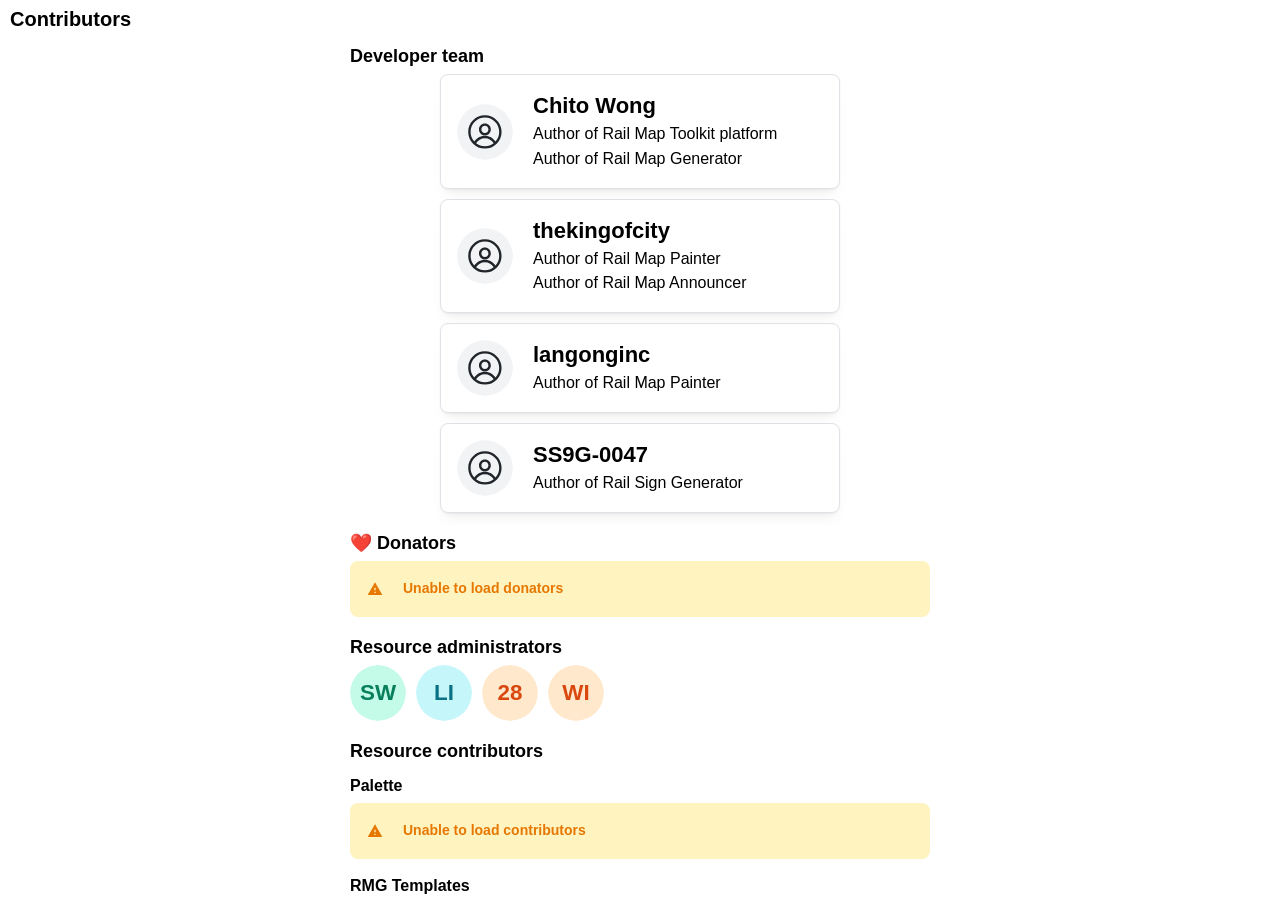
==== commit b09cc3c4: "Release version 3.2.40.#372-entry-for-timeline.19787c7 to UAT" ====
--- a/contributors/index.html
+++ b/contributors/index.html
@@ -32,13 +32,13 @@
   </style>
 
   <title>Contributors</title>
-  <script type="module" crossorigin src="/assets/contributors-DDvoFeKW.js"></script>
+  <script type="module" crossorigin src="/assets/contributors-CyyDvSyc.js"></script>
   <link rel="modulepreload" crossorigin href="/assets/rolldown-runtime-Zofljcph.js">
   <link rel="modulepreload" crossorigin href="/assets/src-BXCi98PE.js">
   <link rel="modulepreload" crossorigin href="/assets/react-ClXLlY4M.js">
   <link rel="modulepreload" crossorigin href="/assets/mantine-k4HT99VD.js">
   <link rel="modulepreload" crossorigin href="/assets/dist-Bo9G5bMY.js">
-  <link rel="modulepreload" crossorigin href="/assets/asset-enablements-CBE7Be_G.js">
+  <link rel="modulepreload" crossorigin href="/assets/asset-enablements-CuDYG1-5.js">
   <link rel="stylesheet" crossorigin href="/assets/src-D48-xhgS.css">
   <link rel="stylesheet" crossorigin href="/assets/contributors-BJ1j9d33.css">
 </head>
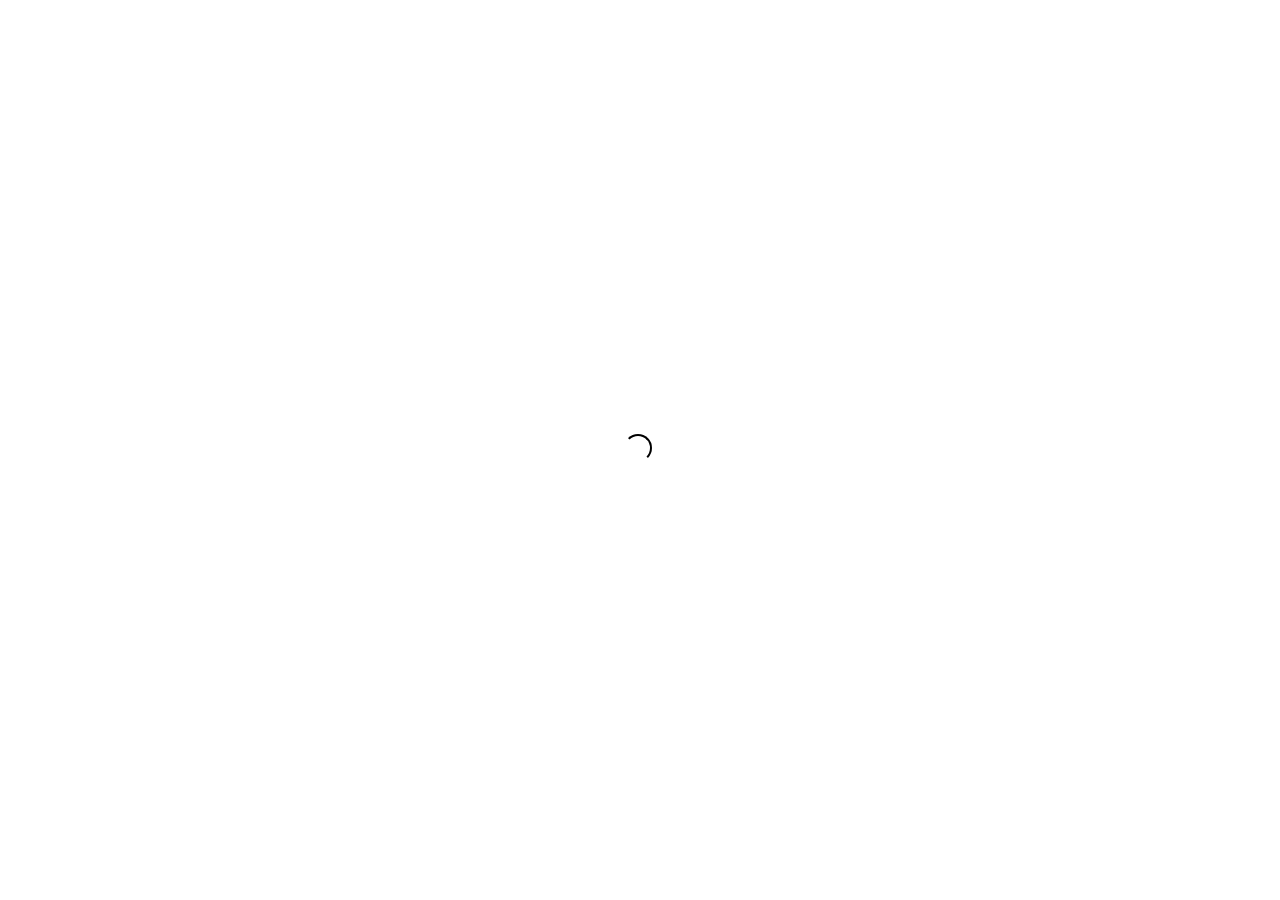
==== commit 7c50774e: "Release version 3.2.40.#372-entry-for-timeline.aaf219b to UAT" ====
--- a/contributors/index.html
+++ b/contributors/index.html
@@ -32,13 +32,13 @@
   </style>
 
   <title>Contributors</title>
-  <script type="module" crossorigin src="/assets/contributors-CyyDvSyc.js"></script>
+  <script type="module" crossorigin src="/assets/contributors-BGJUMaZn.js"></script>
   <link rel="modulepreload" crossorigin href="/assets/rolldown-runtime-Zofljcph.js">
   <link rel="modulepreload" crossorigin href="/assets/src-BXCi98PE.js">
   <link rel="modulepreload" crossorigin href="/assets/react-ClXLlY4M.js">
   <link rel="modulepreload" crossorigin href="/assets/mantine-k4HT99VD.js">
   <link rel="modulepreload" crossorigin href="/assets/dist-Bo9G5bMY.js">
-  <link rel="modulepreload" crossorigin href="/assets/asset-enablements-CuDYG1-5.js">
+  <link rel="modulepreload" crossorigin href="/assets/asset-enablements-B8pTlUza.js">
   <link rel="stylesheet" crossorigin href="/assets/src-D48-xhgS.css">
   <link rel="stylesheet" crossorigin href="/assets/contributors-BJ1j9d33.css">
 </head>
